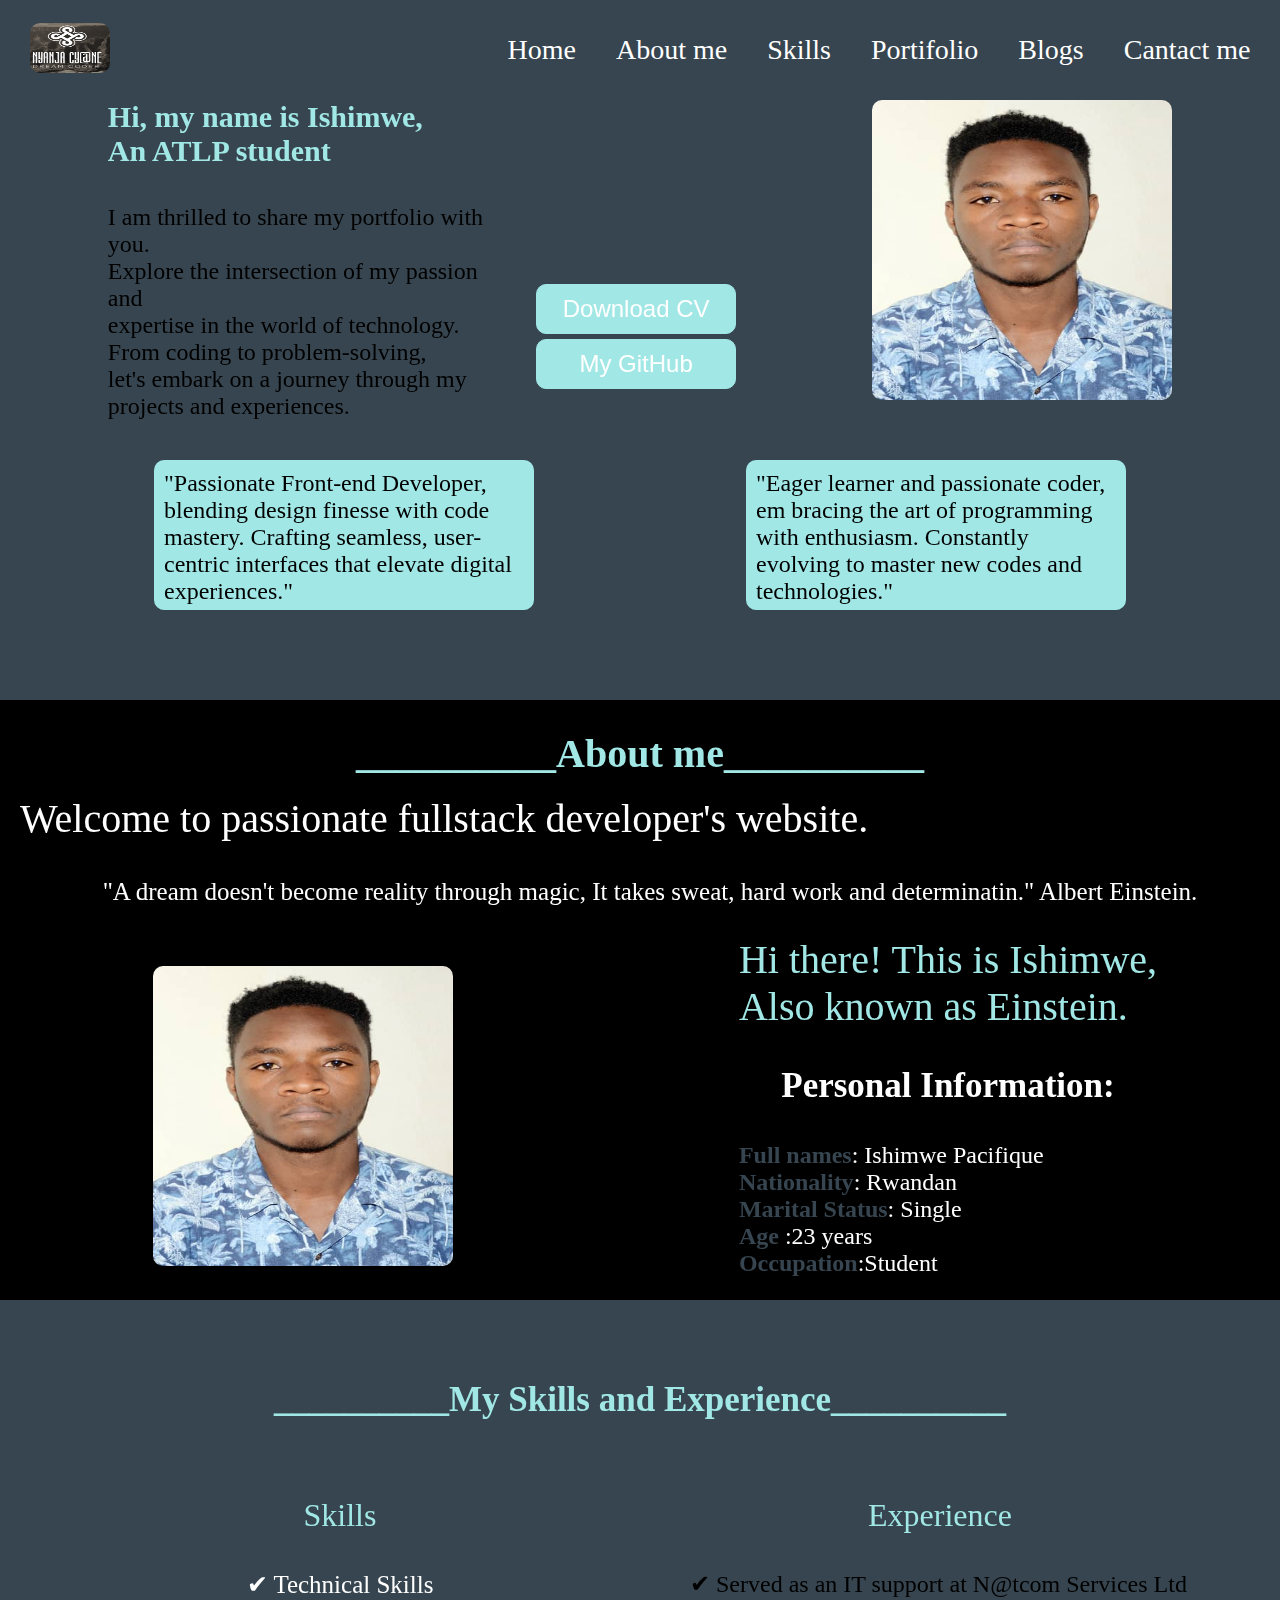
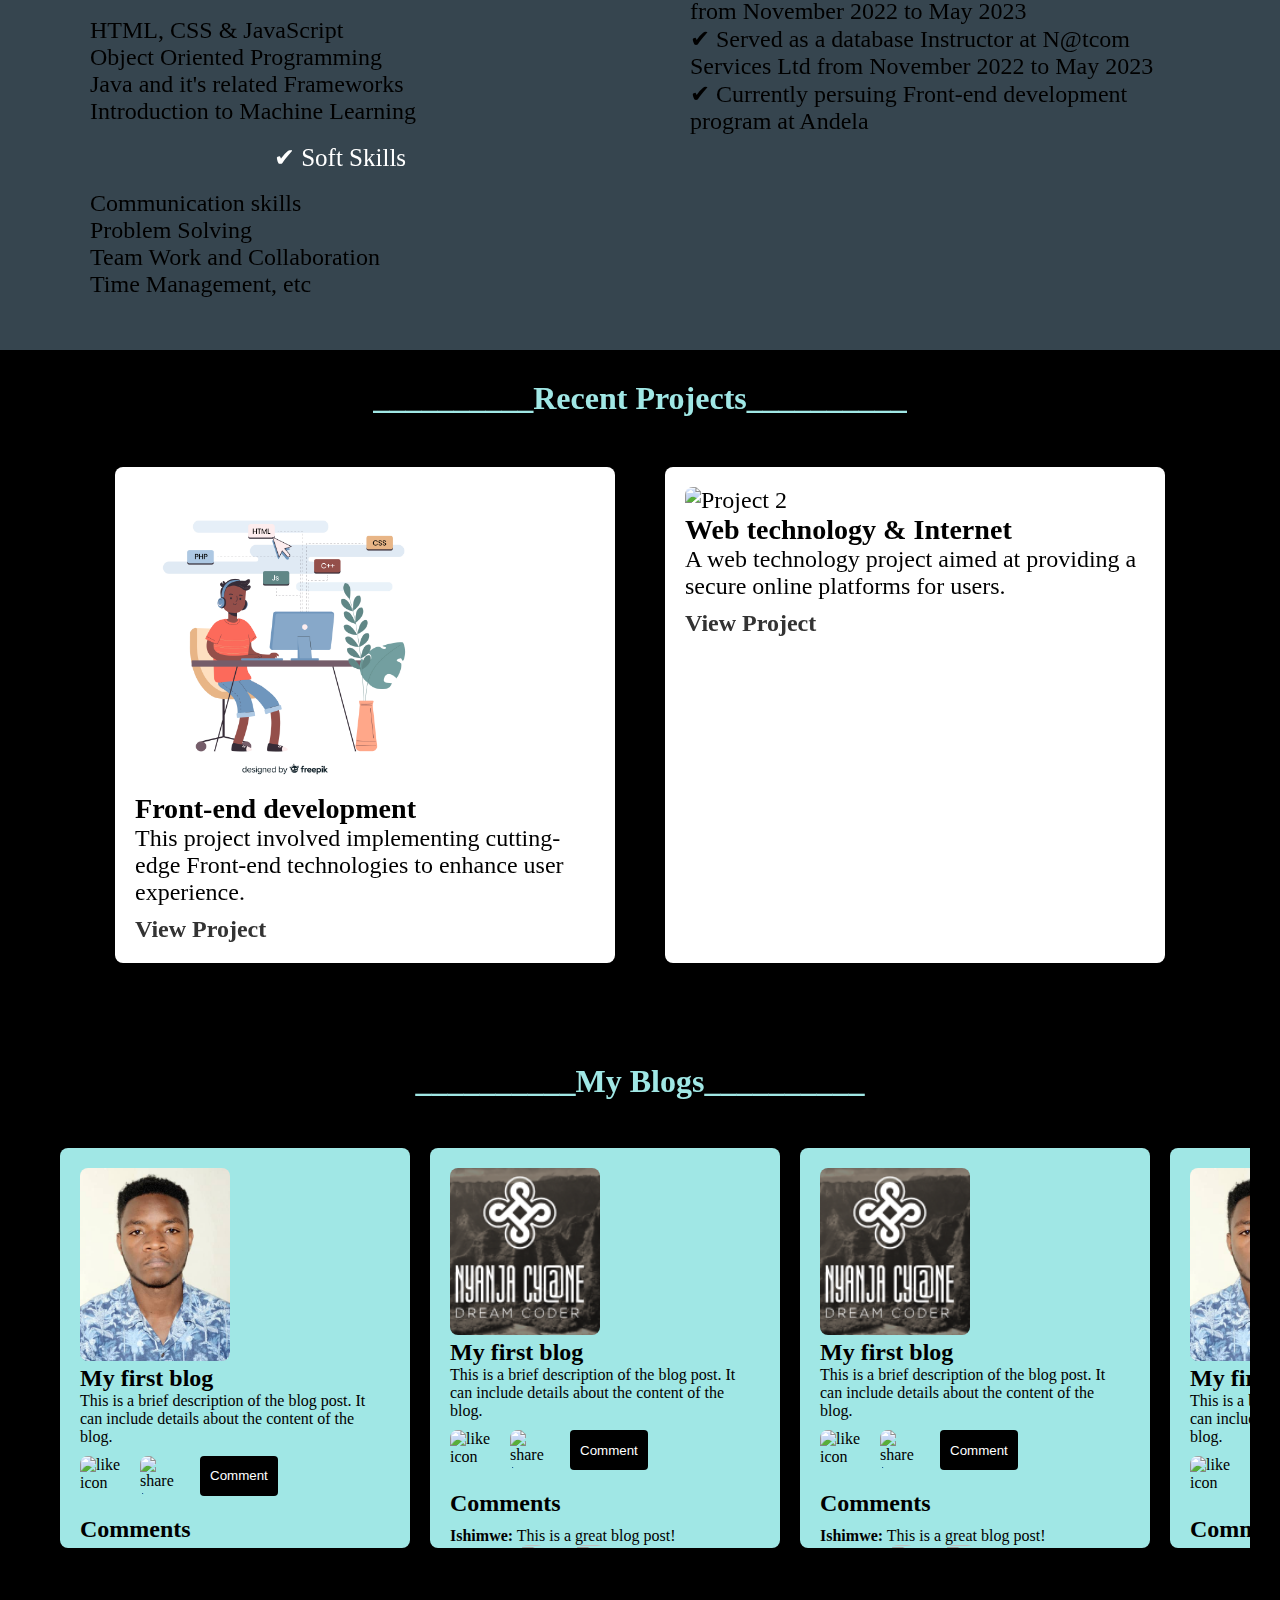
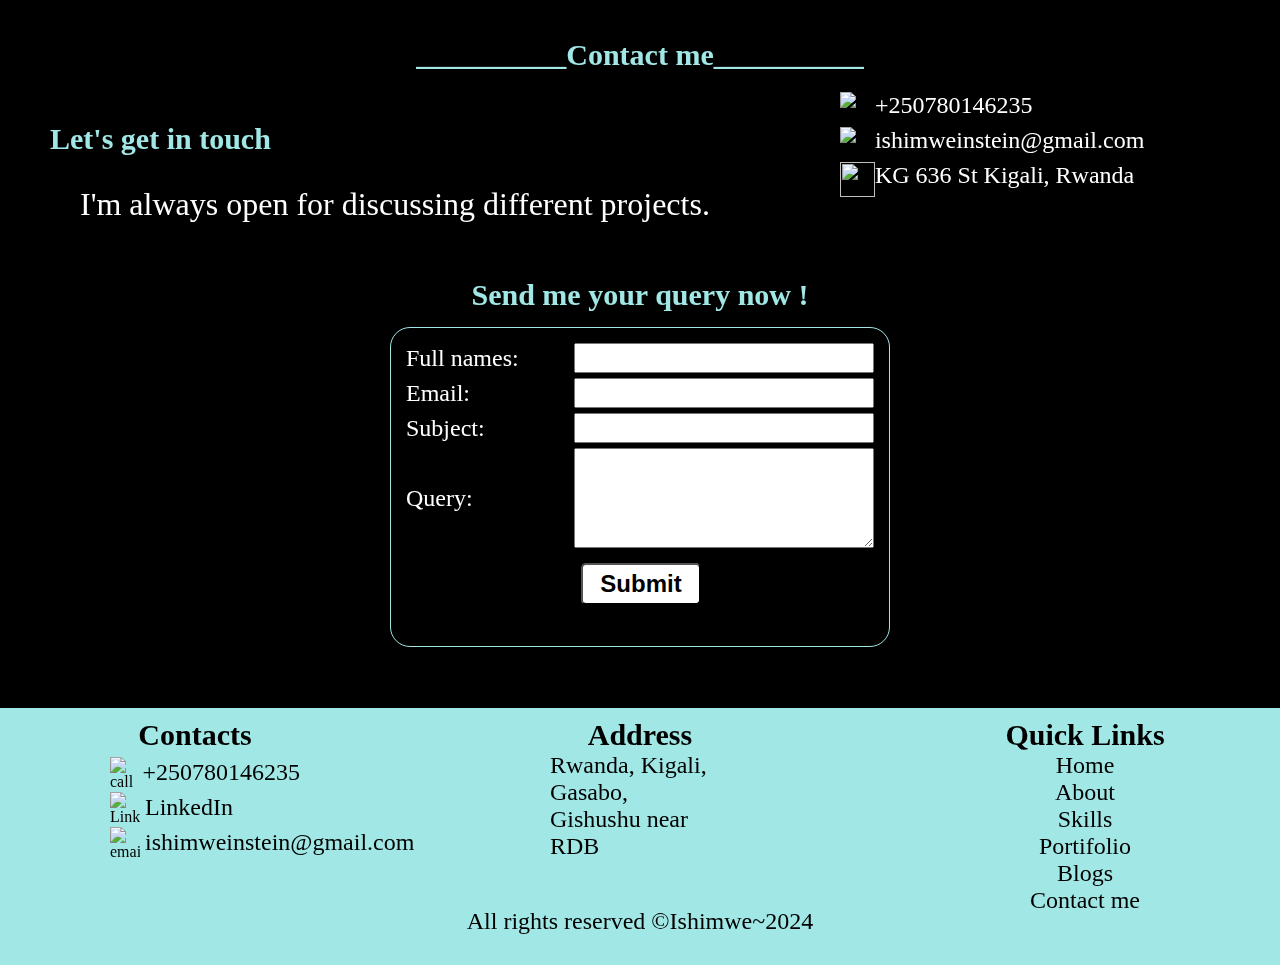
==== UI/index.html @ 471a8867 "changed references to some icons" ====
<!DOCTYPE html>
<html lang="en">
<head>
    <meta charset="UTF-8">
    <meta name="viewport" content="width=device-width, initial-scale=1.0">
    <title>Nyanja's Portifolio</title>
    <link rel="stylesheet" href="CSS/home.css">
    <link rel="stylesheet" href="CSS/about.css">
    <link rel="stylesheet" href="CSS/skills.css">
    <link rel="stylesheet" href="CSS/footer.css">
    <link rel="stylesheet" href="CSS/contact-me.css">
    <link rel="stylesheet" href="CSS/blogs.css">
    <link rel="stylesheet" href="CSS/portifolio.css">
</head>
<body>
    <header>
        <nav>
            <div id="nav-bar">
                <div id="logo"><img src="pictures/logo.PNG" alt="Logo"></div>
                <ul id="menu-list">
                    <li><a href="#home">Home</a></li>
                    <li><a href="#about">About me</a></li>
                    <li><a href="#skills">Skills</a></li>
                    <li><a href="#portifolio">Portifolio</a></li>
                    <li><a href="#blogs">Blogs</a></li>
                    <li><a href="#contact-me">Cantact me</a></li>
                </ul>
            </div>
        </nav>
    </header>
    <main>
        <div id="home">
            <div id="home-part1">
                <div id="intro">
                    <p id="my-intro">
                        <h1>Hi, my name is Ishimwe,</h1>
                        <h1>An ATLP student</h1>
                    </p>
                    <br><br>
                   <div id="text-cv">
                    <p class="my-text">
                        I am thrilled to share my portfolio with you. <br>
     Explore the intersection of my passion and   <br>  
    expertise in the world of technology.<br>
     From coding to problem-solving, <br>
    let's embark on a journey through my<br>
     projects and experiences. 
                    </p>
                    <div id="home-btns">
                        <button>Download CV</button>
                        <button><a href="https://github.com/Ishimwe7" target="_blank">My GitHub</a></button>
                    </div>
                   </div>
                </div>
                <div id="profile-picture">
                    <img src="pictures/My profile.jpg" alt="my profile picture">
                </div>
            </div>
            <div id="home-part2">
                <div class="home2-text">
                    <p>
                        "Passionate Front-end Developer, blending 
design finesse with code mastery. Crafting 
seamless, user-centric interfaces that elevate digital experiences."
                    </p>
                </div>
                <div class="home2-text">
                    <p>
                        "Eager learner and passionate coder, em
bracing the art of programming with 
enthusiasm. Constantly evolving to
 master new codes and technologies."
                    </p>
                </div>
            </div>
        </div>


        <div id="about">
            <div id="about-me">
                <h1>__________About me__________</h1><br>
                <h2>Welcome to passionate fullstack developer's website.</h2><br><br>
                <p>"A dream doesn't become reality through magic,
                    It takes sweat, hard work and determinatin." Albert Einstein.
                </p>
            </div>
            <div id="about-img">
                <img src="pictures/My profile.jpg" alt="my picture">
                <div id="desc">
                   <p id="name">Hi there! This is Ishimwe,<br>
                    Also known as Einstein.</p> <br><br>
                    <h1>Personal Information:</h1><br><br>
                    <h2><span>Full names</span>: Ishimwe Pacifique</h2>
                    <h2><span>Nationality</span>: Rwandan</h2>
                    <h2><span>Marital Status</span>: Single</h2>
                    <h2><span>Age</span> :23 years</h2>
                    <h2><span>Occupation</span>:Student</h2>
                    <h2></h2>
                 </div>
            </div>
        </div>

        <div id="skills-exp">
            <div id="skills">
                <h1>__________My Skills and Experience__________</h1><br>
            </div>
            <div id="skills-experience">
                <div class="sect">
                    <p class="category"> Skills</p> <br><br>
                    <h1>&#10004 Technical Skills</h1><br>
                    <h2 class="special-skill"> HTML, CSS & JavaScript</h2>
                    <h2>Object Oriented Programming</h2>
                    <h2 class="special-skill">Java and it's related Frameworks</h2>
                    <h2>Introduction to Machine Learning</h2><br>
                    <h1>&#10004 Soft Skills</h1><br>
                    <h2>Communication skills</h2>
                    <h2>Problem Solving</h2>
                    <h2>Team Work and Collaboration</h2>
                    <h2>Time Management, etc</h2>
                </div>
                <div class="sect">
                   <p class="category"> Experience</p> <br><br>
                    <h2>&#10004 Served as an IT support at N@tcom Services Ltd from November 2022 to May 2023</h2>
                    <h2>&#10004 Served as a database Instructor at N@tcom Services Ltd from November 2022 to May 2023</h2>
                    <h2>&#10004 Currently persuing Front-end development program at Andela</h2>
                 </div> 
            </div>
        </div>


        <div id="portifolio">
            <h2>__________Recent Projects__________</h2>
          <div id="projects">
            <div class="project">
                <img src="pictures/2887244.jpg" alt="Project 1">
                <h3>Front-end development</h3>
                <p>This project involved implementing cutting-edge Front-end technologies to enhance user experience.</p>
                <a href="#" class="project-link">View Project</a>
            </div>
    
            <div class="project">
                <img src="pictures/website-hosting-concept-with-bright-light.jpg" alt="Project 2">
                <h3>Web technology & Internet</h3>
                <p>A web technology project aimed at providing a secure online platforms for users.</p>
                <a href="#" class="project-link">View Project</a>
            </div>
          </div>
    
        </div>


       <div id="blogs">
        <div id="blogs-header"">
            <h1>__________My Blogs__________</h1><br>
        </div>
        <div class="blog-section">
            <article class="blog-post">
                <img src="pictures/My profile.jpg" alt="Blog Image">
                <h2>My first blog</h2>
                <p>This is a brief description of the blog post. It can include details about the content of the blog.</p>
                
                <div class="actions">
                    <img class="like-btn" src="icons/heart-svgrepo-com.svg" alt="like icon">
                    <img class="share-btn" src="icons/curved-arrow-right-icon.svg" alt="share icon">
                    <button class="comment-btn">Comment</button>
                </div>
                <div class="comments-section">
                    <h3>Comments</h3>
                    <div class="comment">
                        <p><strong>Ishimwe:</strong> This is a great blog post!</p>
                       <div class="comment-actions">
                        <img class="like-btn" src="icons/heart-svgrepo-com.svg"> 
                       <img class="reply-btn" src="icons/curved-arrow-left-icon.svg">
                       </div>
                    </div>
                    <div class="comment">
                        <p><strong>Einstein:</strong> Wow this is an awesome blog!</p>
                       <div class="comment-actions">
                        <img class="like-btn" src="icons/heart-svgrepo-com.svg"> 
                       <img class="reply-btn" src="icons/curved-arrow-left-icon.svg">
                       </div>
                    </div>
                    
                </div>
            </article>
            <article class="blog-post">
                <img src="pictures/logo.PNG" alt="Blog Image">
                <h2>My first blog</h2>
                <p>This is a brief description of the blog post. It can include details about the content of the blog.</p>
                
                <div class="actions">
                    <img class="like-btn" src="icons/heart-svgrepo-com.svg" alt="like icon">
                    <img class="share-btn" src="icons/curved-arrow-right-icon.svg" alt="share icon">
                    <button class="comment-btn">Comment</button>
                </div>
                <div class="comments-section">
                    <h3>Comments</h3>
                    <div class="comment">
                        <p><strong>Ishimwe:</strong> This is a great blog post!</p>
                       <div class="comment-actions">
                        <img class="like-btn" src="icons/heart-svgrepo-com.svg"> 
                       <img class="reply-btn" src="icons/curved-arrow-left-icon.svg">
                       </div>
                    </div>
                    <div class="comment">
                        <p><strong>Einstein:</strong> Wow this is an awesome blog!</p>
                       <div class="comment-actions">
                        <img class="like-btn" src="icons/heart-svgrepo-com.svg"> 
                       <img class="reply-btn" src="icons/curved-arrow-left-icon.svg">
                       </div>
                    </div>
                    
                </div>
            </article>
            <article class="blog-post">
                <img src="pictures/logo.PNG" alt="Blog Image">
                <h2>My first blog</h2>
                <p>This is a brief description of the blog post. It can include details about the content of the blog.</p>
                
                <div class="actions">
                    <img class="like-btn" src="icons/heart-svgrepo-com.svg" alt="like icon">
                    <img class="share-btn" src="icons/curved-arrow-right-icon.svg" alt="share icon">
                    <button class="comment-btn">Comment</button>
                </div>
                <div class="comments-section">
                    <h3>Comments</h3>
                    <div class="comment">
                        <p><strong>Ishimwe:</strong> This is a great blog post!</p>
                       <div class="comment-actions">
                        <img class="like-btn" src="icons/heart-svgrepo-com.svg"> 
                       <img class="reply-btn" src="icons/curved-arrow-left-icon.svg">
                       </div>
                    </div>
                    <div class="comment">
                        <p><strong>Einstein:</strong> Wow this is an awesome blog!</p>
                       <div class="comment-actions">
                        <img class="like-btn" src="icons/heart-svgrepo-com.svg"> 
                       <img class="reply-btn" src="icons/curved-arrow-left-icon.svg">
                       </div>
                    </div>
                    
                </div>
            </article>
            <article class="blog-post">
                <img src="pictures/My profile.jpg" alt="Blog Image">
                <h2>My first blog</h2>
                <p>This is a brief description of the blog post. It can include details about the content of the blog.</p>
                
                <div class="actions">
                    <img class="like-btn" src="icons/heart-svgrepo-com.svg" alt="like icon">
                    <img class="share-btn" src="icons/curved-arrow-right-icon.svg" alt="share icon">
                    <button class="comment-btn">Comment</button>
                </div>
                <div class="comments-section">
                    <h3>Comments</h3>
                    <div class="comment">
                        <p><strong>Ishimwe:</strong> This is a great blog post!</p>
                       <div class="comment-actions">
                        <img class="like-btn" src="icons/heart-svgrepo-com.svg"> 
                       <img class="reply-btn" src="icons/curved-arrow-left-icon.svg">
                       </div>
                    </div>
                    <div class="comment">
                        <p><strong>Einstein:</strong> Wow this is an awesome blog!</p>
                       <div class="comment-actions">
                        <img class="like-btn" src="icons/heart-svgrepo-com.svg"> 
                       <img class="reply-btn" src="icons/curved-arrow-left-icon.svg">
                       </div>
                    </div>
                    
                </div>
            </article>
            
            
        </div>

       </div>


        <div id="contact-me">
            <div id="contact-header">
                <h1>__________Contact me__________</h1>
            </div>
           <div id="in-touch">
            <div id="contact-intro">
                <h1>Let's get in touch</h1>
                <p>I'm always open for discussing different projects.</p>
            </div>
            <div id="my-contacts">
                <div class="my-contact">
                    <img src="icons/pngwing.com.png" alt="call icon">
                    <span> +250780146235</span>
                </div>
                <div class="my-contact">
                    <img src="icons/4202011_email_gmail_mail_logo_social_icon.svg" alt="email icon">
                    <span> ishimweinstein@gmail.com</span>
                </div>
                <div class="my-contact">
                    <img src="icons/location-2955.svg" alt="">
                   <span> KG 636 St Kigali, Rwanda</span>
                </div>
            </div>
           </div>

           <div id="query-form">
            <h1>Send me your query now !</h1>
            <form action="#">
                <div class="field">
                    <label for="names">Full names: </label>
                    <input type="text" name="names" id="names">
                </div>
                <div class="field">
                    <label for="email">Email:</label>
                    <input type="text" name="email" id="email">
                </div>
                <div class="field">
                    <label for="subject">Subject:</label>
                    <input type="text" name="subject" id="subject">
                </div>
                <div class="field">
                  <label for="query">Query: </label>
                  <textarea name="query" id="query" cols="30" rows="10"></textarea>
               </div>
               <button type="submit" name="send-query" id="send-query">Submit</button>
            </form>
           </div>

        </div>

    </main>

    <footer>
        <div id="footer">
            <div class="part" id="contacts">
                <h1>Contacts</h1>
                <div id="actual-contacts">
                    <div class="contact">
                        <img src="icons/3669395_call_ic_icon.svg" alt="call icon">
                        <span> +250780146235</span>
                    </div>
                    <div class="contact">
                        <img src="icons/3225190_app_linkedin_logo_media_popular_icon.svg" alt="LinkedIn icon">
                        <span><a target="_blank" href="https://www.linkedin.com/in/ishimwe-pacifique-689a05235/"> LinkedIn</a></span>
                    </div>
                    <div class="contact">
                        <img src="icons/4202011_email_gmail_mail_logo_social_icon.svg" alt="email icon">
                        <span> ishimweinstein@gmail.com</span>
                    </div>
                </div>
            </div>
            <div class="part" id="address">
                <h1>Address</h1>
                <p>
                    Rwanda, Kigali, Gasabo,<br>
                    Gishushu near RDB
                </p>

            </div>
            <div class="part" id="quick-links">
                <h1>Quick Links</h1>
                <ul>
                    <li><a href="#home">Home</a></li>
                    <li><a href="#about">About</a></li>
                    <li><a href="#skills">Skills</a></li>
                    <li><a href="#portifolio">Portifolio</a></li>
                    <li><a href="#blogs">Blogs</a></li>
                    <li><a href="#contact">Contact me</a></li>
                </ul>
            </div>
        </div>
        <p id="copyrights">All rights reserved &copy;Ishimwe~2024</p>
    </footer>
</body>
</html>
---- UI/CSS/home.css ----
*{
    margin: 0;
    padding: 0;
    box-sizing: border-box;
}

body{
    background-color: #36454F;
}

#nav-bar{
    display: flex;
    align-items: center;
    justify-content: center;
    gap: 30%;
    width: 100%;
    height: 100px;
    margin: 0;
    padding-left: 20px;
    background-color: #36454F;
    position: fixed;
    z-index: 222;
    top: 0;
}

#logo h1{
    font-size: xx-large;
    color: #A0E7E5;
    font-style: italic;
}

#logo img{
    width: 80px;
    height: 50px;
    border-radius: 10px;
}

#nav-bar ul{
    display: flex;
    list-style-type: none;
    float: right;
}
#nav-bar ul li a{
    font-size: 28px;
    color: white;
    margin: 10px;
    padding: 10px;
    text-decoration: none;
}
#nav-bar ul li a:hover{
    text-decoration: underline;
    opacity: 0.7;
}

#nav-bar ul li a:active{
    color: #A0E7E5;
}


#home-part1{
    display: flex;
    justify-content: center;
    margin: 30px;
    gap: 5%;
    margin-top: 100px;
}

 #my-intro h1{
    font-size: 70px;
    color: #A0E7E5;
}

#text-cv{
    display: flex;
    gap: 5%;
}
#text-cv #home-btns{
    margin-top: 75px;
    margin-right: 40px;
}

#text-cv #home-btns button{
    width: 200px;
    height: 50px;
    font-size: x-large;
    padding: 0;
    background-color: #A0E7E5;
    color: white;
    border: 1px solid #A0E7E5;
    border-radius: 10px;
    margin: 5px;
    display: block;
}
#text-cv #home-btns button:hover{
    cursor: pointer;
    color: #36454F;
    background-color: white;
}
#text-cv #home-btns button a:hover{
    cursor: pointer;
    color: #36454F;
    background-color: white;
}

#text-cv #home-btns a{
    color: white;
    text-decoration: none;
}

 h1{
    font-size: 30px;
    color: #A0E7E5;
}

.my-text{
    font-size: x-large;
}

#profile-picture img{
    width: 300px;
    height: 300px;
    border-radius: 10px;
    margin-left: 30px;
}


#home-part2{
    display: flex;
    justify-content: center;
    gap: 15%;
}
#home-part2 .home2-text p{
    width: 380px;
    height: 150px;
    margin: 10px;
    padding: 10px;
    background-color: #A0E7E5;
    font-size: x-large;
    border-radius: 10px;
}



/* Media queries for responsiveness */
@media only screen and (max-width: 1200px) {
    #nav-bar {
        gap: 20%;
    }
}

@media only screen and (max-width: 992px) {
    #nav-bar {
        gap: 10%;
    }

    #home-part1 {
        flex-direction: column;
        align-items: center;
        text-align: center;
        gap: 20px;
    }

    #text-cv #home-btns {
        margin-top: 20px;
        margin-right: 0;
        text-align: center;
    }

    #text-cv #home-btns button {
        margin-right: 0;
    }

    #profile-picture img {
        margin-left: 0;
    }
}

@media only screen and (max-width: 768px) {
    #home-part1 {
        margin-top: 50px;
    }

    #text-cv {
        flex-direction: column;
        gap: 20px;
    }

    #text-cv #home-btns {
        margin-top: 20px;
    }

    #profile-picture img {
        width: 100%;
        max-width: 300px;
        margin-left: 0;
    }
}

@media only screen and (max-width: 480px) {
    #nav-bar {
        gap: 5%;
    }

    #home-part1 {
        margin: 20px;
        gap: 10px;
    }

    #text-cv #home-btns button {
        width: 100%;
    }

    #home-part2 {
        flex-direction: column;
        align-items: center;
        gap: 20px;
    }

    #home-part2 .home2-text p {
        width: 100%;
    }
}
---- UI/CSS/about.css ----
#about{
    margin-top: 80px;
    background-color: black;
    padding-top: 30px;
    height: 600px;
    width: 100%;
}


#about img{
    width: 300px;
    height: 300px;
    border-radius: 10px;
    margin: 30px 30px;
}

#about-img{
    display: flex;
    justify-content: center;
    gap: 20%;
    margin-top: 30px;
}

#name {
    font-size: 40px;
    color: #A0E7E5;
}

#desc h1{
    color: white;
    font-size: 35px;
    font-weight: bolder;
    text-align: center;
}

#desc h2{
    color: white;
    font-weight: lighter;
}
#desc span{
    color: #36454F;
    font-weight: bold;
}
#content{
    margin: auto;
    width: 500px;
    height: 200px;
    background-color: #A0E7E5;
    border-radius: 10px;
    font-size: x-large;
}

#about-me h1{
    text-align: center;
    font-weight: bolder;
    font-size: 40px;
}
#about-me h2{
    text-align: left;
    font-weight:300;
    font-size: 40px;
    color: white;
    margin-left: 20px;
}
#about-me p{
    text-align: center;
    font-weight:lighter;
    font-size: 25px;
    color: white;
    margin-left: 20px;
}

@media only screen and (max-width: 768px) {
    #about-img {
        gap: 5px;
    }

    #about img {
        width: 200px;
        height: 200px;
        margin: 10px 10px;
    }

    #desc h1 {
        font-size: 30px;
    }

    #about-me h1 {
        font-size: 30px;
    }

    #about-me h2 {
        font-size: 30px;
        margin-left: 10px;
    }

    #about-me p {
        font-size: 20px;
        margin-left: 10px;
    }
}
---- UI/CSS/skills.css ----
#skills-exp{
    margin-top: 50px;
    background-color: #36454F;
    padding-top: 30px;
    height: 600px;
    width: 100%;
}
#skills-experience{
    display: flex;
    justify-content: center;
    gap: 100px;
    margin-top: 30px;
}

#skills {
    font-size: 40px;
    color: #A0E7E5;
}

#skills h1{
    font-size: 35px;
    text-align: center;
}

.sect{
    width: 500px;
    text-align: center;
    
}

.sect h1{
    color: white;
    font-size: 25px;
    font-weight: 300;
}

.sect h2{
    color: black;
    font-weight:500;
    text-align: left;
}
.sect p{
    font-size: 32px;
    color: #A0E7E5;
    text-align: center;
}
span{
    color: black;
}
#content{
    margin: auto;
    width: 500px;
    height: 200px;
    background-color: #A0E7E5;
    border-radius: 10px;
    font-size: x-large;
}

.category h1{
    text-align: center;
    font-weight: bold;
    font-size: 30px;
}
.category h2{
    text-align: left;
    font-weight:300;
    font-size: 40px;
    color: white;
    margin-left: 20px;
}
/* #category p{
    text-align: center;
    font-weight:lighter;
    font-size: 22px;
    color: white;
    margin-left: 200px;
} */
.sect .special-skill{
    color: black;
}

/* Media queries for responsiveness */
@media only screen and (max-width: 1200px) {
    #skills-experience {
        gap: 30px;
    }

    .sect {
        width: 100%;
    }
}

@media only screen and (max-width: 768px) {
    #skills-experience {
        flex-direction: column;
        align-items: center;
    }

    .sect {
        width: 100%;
        margin: 20px 0;
    }
}
---- UI/CSS/footer.css ----
footer{
    background-color: #A0E7E5;
}

footer #copyrights{
    font-size: large;
    text-align: center;
   padding-bottom: 30px;
   font-size: x-large;
}

#footer{
    background-color: #A0E7E5;
    width: 100%;
    height: 200px;
    display: flex;
    justify-content: space-evenly;
    gap: 150px;
}
#footer h1{
    color: black;
    text-align: center;
}

#footer .part{
    width: 200px;
    padding: 10px;
}

#contacts{
    color: black;
}
#address{
    width: 200px;
}
#address {
    font-size: x-large;
}
#quick-links ul{
    list-style-type: none;
    font-size: x-large;
    text-align: center;
}
#quick-links a{
    text-decoration: none;
    color: black;
    font-weight: lighter;
}
#quick-links a:hover{
    color: white;
}
.contact{
    display: flex;
    align-items: center;
    gap: 5px;
    margin: 5px;
    padding: 0;
}
.contact span{
    font-size: x-large;
}

.contact img{
    width: 30px;
    height: 30px;
    padding: 0;
    margin: 0;
}
a{
    color: black;
    text-decoration: none;
}

/* Media queries for responsiveness */
@media only screen and (max-width: 768px) {
    #footer {
        justify-content: center;
    }

    #footer .part {
        width: 100%;
        text-align: center;
    }
}
---- UI/CSS/contact-me.css ----
#contact-me{
    background-color: black;
    width: 100%;
    height: 700px;
    padding: 30px;
}

#contact-header h1{
    text-align: center;
}

#contact-intro h1{
    margin-top: 30px;
}
#contact-intro p{
    color: white;
    font-size: xx-large;
    padding: 30px;
}

#in-touch{
    display: flex;
    margin: 10px;
    padding: 10px;
    gap: 100px;
}

#my-contacts span{
    color: white;
}

.my-contact{
    display: flex;
}
.my-contact span{
    font-size: x-large;
}

.my-contact img{
    width: 35px;
    height: 35px;
    padding: 0;
    margin: 0;
}
#query-form h1{
    text-align: center;
    margin: 15px;
}

form{
    color: white;
    width: 500px;
    border: 1px solid #A0E7E5;
    height: 320px;
    border-radius: 20px;
    padding: 10px;
    margin: auto;
    justify-content: center;
    position: relative;
}
form label{
    font-size: x-large;
}
form input{
    font-size: larger;
    color: black;
    font-weight: 400;
    width: 300px;
    height: 30px;
    padding: 10px;
}
form textarea{
    font-size: larger;
    color: black;
    font-weight: 400;
    width: 300px;
    height: 100px;
    padding: 10px;
}
.field{
    display:flex;
    align-items: center;
    justify-content: space-between;
    margin: 5px;
}

form button{
    font-size: x-large;
    background-color: white;
    color: black;
    font-weight: 700;
    width: 120px;
    padding: 5px;
    border-radius: 5px;
    margin: 10px 10px 0px 180px;
}

form button:hover{
    cursor: pointer;
    opacity: 0.7;
}

/* Media queries for responsiveness */
@media only screen and (max-width: 768px) {
    #in-touch {
        flex-direction: column;
        align-items: center;
        gap: 20px;
    }

    form {
        width: 90%;
    }
}
---- UI/CSS/blogs.css ----
#blogs{
    background-color: black;
    padding:  30px;
}

#blogs-header h1{
    text-align: center;
    margin-top: 20px;
    padding-top: 10px;
    font-size: xx-large;
}

.blog-section {
    display: flex;
    overflow-x: auto;
    justify-content: flex-start;
    padding: 20px;
    flex-wrap: nowrap;
    background-color: #000;
    max-width: 100%;
    overflow-x: scroll;
}

.blog-post {
    flex: 1;
    background-color: #A0E7E5;
    /* max-width: calc(25% - 20px); */
    max-width: 350px;
    min-width: 350px;
    max-height: 400px;
    padding: 20px;
    margin: 10px;
    border-radius: 8px;
    width: 350px;
    overflow: scroll;
}

.blog-post img {
    width: 150px;
    height: auto;
    border-radius: 8px;
}

.actions {
    margin-top: 10px;
    display: flex;
    gap: 20px;
}

 .blog-post .comment-btn{
    background-color: #000;
    color: #fff;
    padding: 8px 10px;
    margin-right: 10px;
    border: none;
    border-radius: 4px;
    cursor: pointer;
}

.like-btn, .share-btn, .comment-actions .reply-btn{
    background:none;
    width: 30px;
    height: 25px;
}

.comments-section {
    margin-top: 20px;
}
.comments-section h3{
    font-size: x-large;
}
.comment {
    border-bottom: 1px solid #ddd;
    padding: 10px 0;
    position: relative;
}

/* .comment-actions {
    position: absolute;
    right: 0;
} */

/* .reply-btn, .like-btn {
    color: #fff;
    padding: 6px 10px;
    margin-right: 5px;
    border: none;
    border-radius: 4px;
    cursor: pointer;
} */

.actions img{
    width: 40px;
    height: 40px;
}
.comment-actions{
    display: flex;
    gap: 30px;
    margin-left: 70px;
    align-items: center;
}

.comment-actions img{
    width: 25px;
    height: 25px;
}

@media only screen and (max-width: 768px) {
    .blog-section {
        flex-direction: column;
        align-items: center;
    }

    .blog-post {
        width: 80%; /* Adjust the width for better responsiveness */
        max-width: none;
        min-width: none;
        height: auto; /* Adjust the height for better responsiveness */
    }
}
---- UI/CSS/portifolio.css ----
#portifolio{
    background-color: black;
}

#portifolio h2{
    font-size: xx-large;
    color: #A0E7E5;
    font-weight: 600;
    padding: 30px;
    text-align: center;
}

#projects {
    padding: 20px;
    background-color: black;
    display: flex;
    gap: 50px;
    justify-content: center;
}

.project {
    background-color: #fff;
    padding: 20px;
    margin-bottom: 20px;
    width: 500px;
    border-radius: 8px;
    box-shadow: 0 4px 8px rgba(0, 0, 0, 0.1);
    font-size: x-large;
}

.project img {
    max-width: 300px;
    height: auto;
    border-radius: 8px;
}

.project-link {
    display: block;
    margin-top: 10px;
    color: #333;
    text-decoration: none;
    font-weight: bold;
}

.project-link:hover {
    text-decoration: underline;
}


/* Media queries for responsiveness */
@media only screen and (max-width: 1200px) {
    #projects {
        gap: 30px;
    }

    .project {
        width: 400px;
    }
}

@media only screen and (max-width: 992px) {
    #projects {
        gap: 20px;
    }

    .project {
        width: 100%;
    }
}

@media only screen and (max-width: 768px) {
    #projects {
        flex-direction: column;
        align-items: center;
    }
}
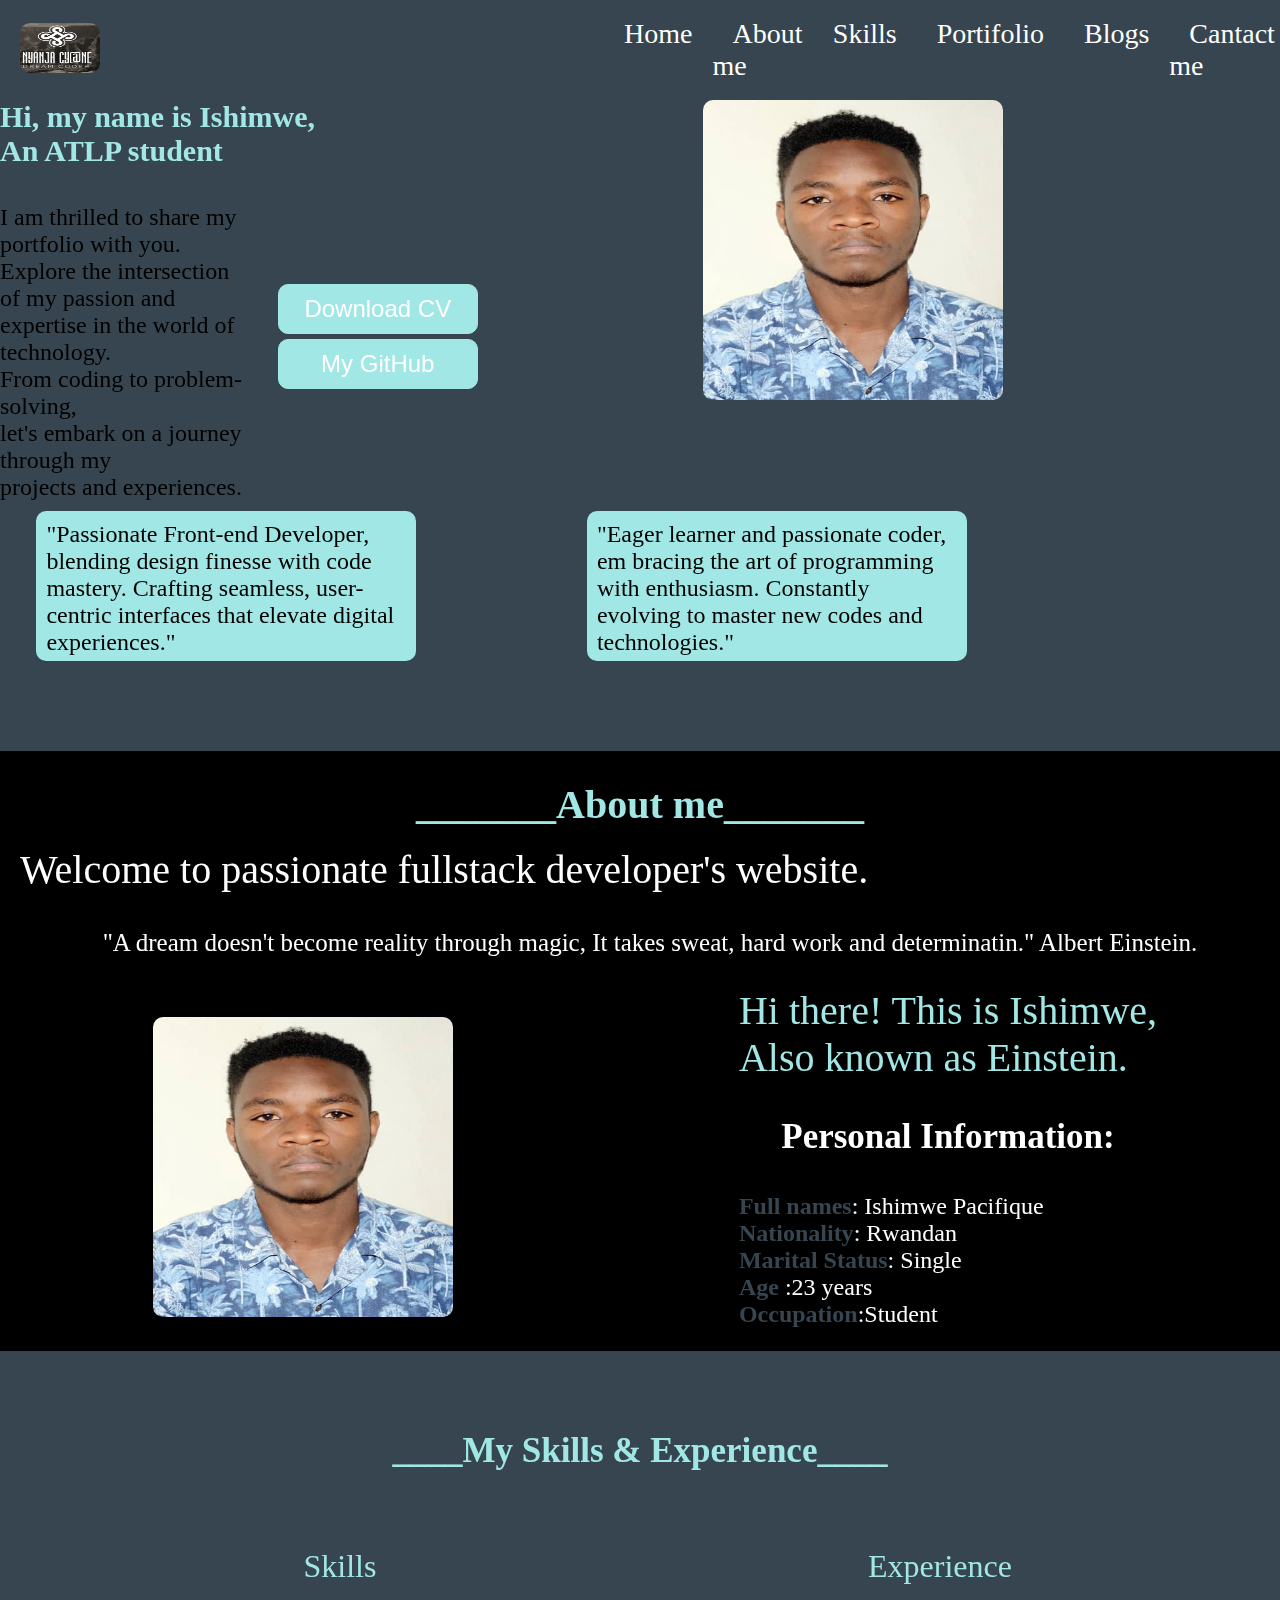
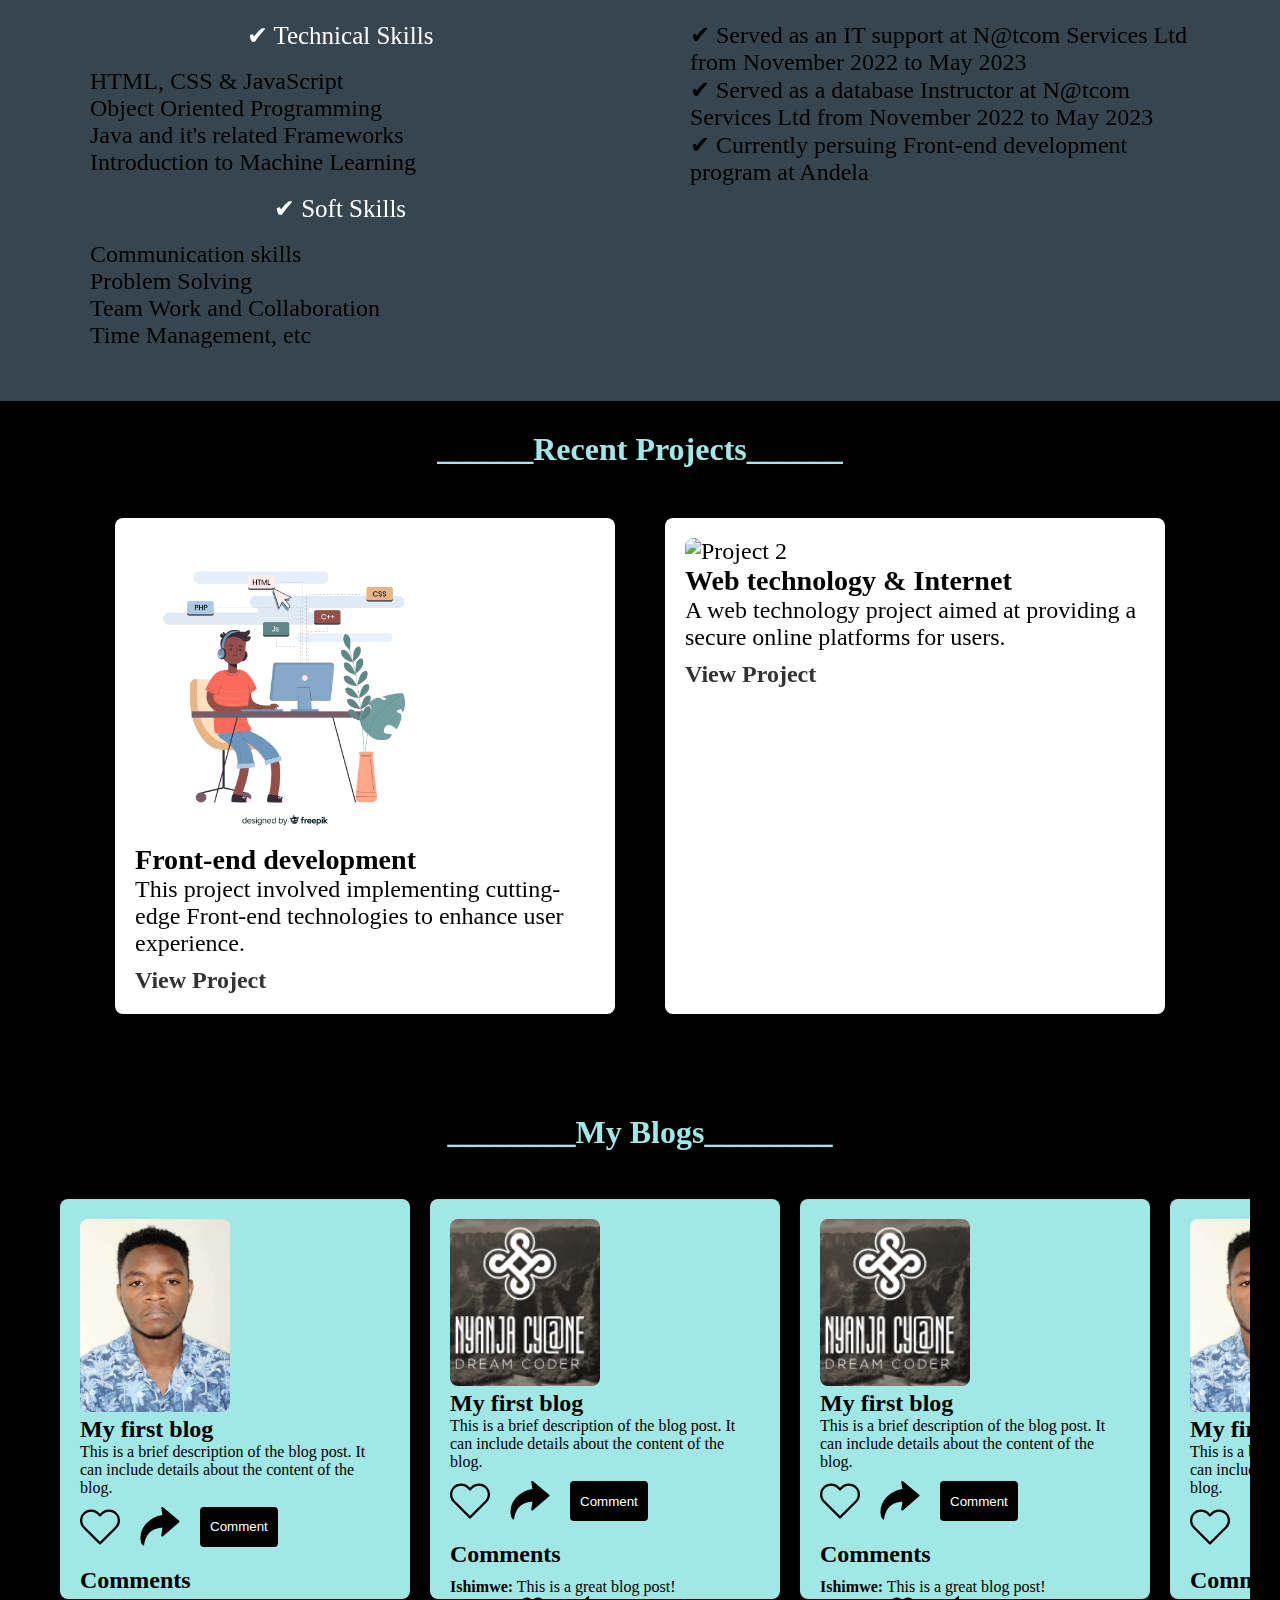
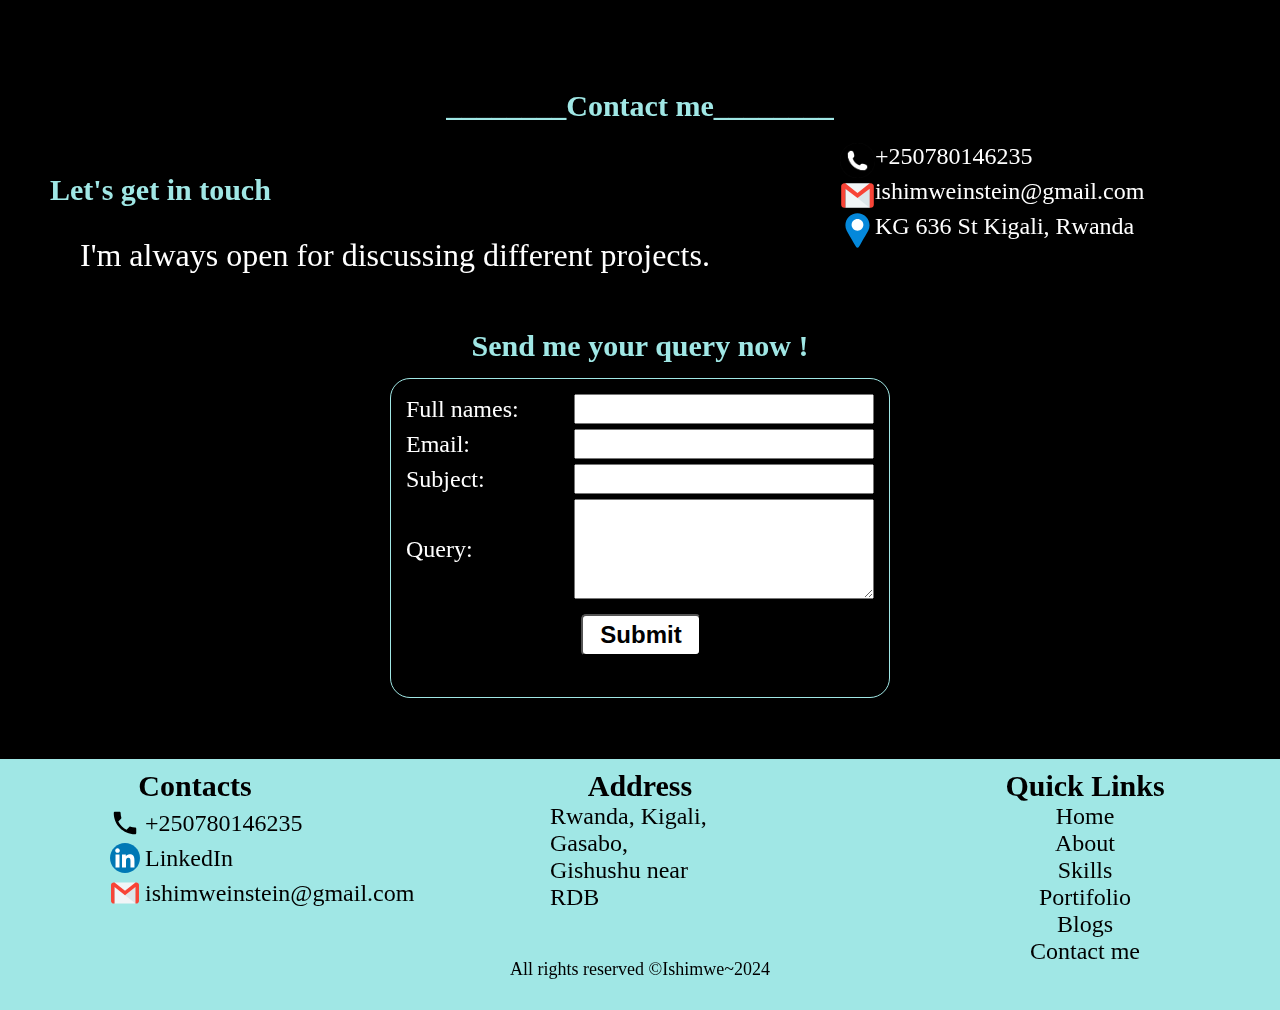
==== commit 808e6402: "added page responsiveness styles" ====
--- a/UI/index.html
+++ b/UI/index.html
@@ -11,6 +11,7 @@
     <link rel="stylesheet" href="CSS/contact-me.css">
     <link rel="stylesheet" href="CSS/blogs.css">
     <link rel="stylesheet" href="CSS/portifolio.css">
+    <script type="module" src="JavaScript/displayArticles.js"> </script> 
 </head>
 <body>
     <header>
@@ -25,6 +26,9 @@
                     <li><a href="#blogs">Blogs</a></li>
                     <li><a href="#contact-me">Cantact me</a></li>
                 </ul>
+            </div>
+            <div class="nav-toggler" onclick="toggleNav()">
+                <img src="icons/iconmonstr-line-four-horizontal-lined.svg" alt="Menu">
             </div>
         </nav>
     </header>
@@ -78,7 +82,7 @@
 
         <div id="about">
             <div id="about-me">
-                <h1>__________About me__________</h1><br>
+                <h1>_______About me_______</h1><br>
                 <h2>Welcome to passionate fullstack developer's website.</h2><br><br>
                 <p>"A dream doesn't become reality through magic,
                     It takes sweat, hard work and determinatin." Albert Einstein.
@@ -95,14 +99,13 @@
                     <h2><span>Marital Status</span>: Single</h2>
                     <h2><span>Age</span> :23 years</h2>
                     <h2><span>Occupation</span>:Student</h2>
-                    <h2></h2>
                  </div>
             </div>
         </div>
 
         <div id="skills-exp">
             <div id="skills">
-                <h1>__________My Skills and Experience__________</h1><br>
+                <h1>____My Skills & Experience____</h1><br>
             </div>
             <div id="skills-experience">
                 <div class="sect">
@@ -129,7 +132,7 @@
 
 
         <div id="portifolio">
-            <h2>__________Recent Projects__________</h2>
+            <h2>______Recent Projects______</h2>
           <div id="projects">
             <div class="project">
                 <img src="pictures/2887244.jpg" alt="Project 1">
@@ -151,9 +154,9 @@
 
        <div id="blogs">
         <div id="blogs-header"">
-            <h1>__________My Blogs__________</h1><br>
-        </div>
-        <div class="blog-section">
+            <h1>________My Blogs________</h1><br>
+        </div>
+        <div class="blog-section" id="blog-section">
             <article class="blog-post">
                 <img src="pictures/My profile.jpg" alt="Blog Image">
                 <h2>My first blog</h2>
@@ -214,8 +217,8 @@
             </article>
             <article class="blog-post">
                 <img src="pictures/logo.PNG" alt="Blog Image">
-                <h2>My first blog</h2>
-                <p>This is a brief description of the blog post. It can include details about the content of the blog.</p>
+                <h2 class="blog-title">My first blog</h2>
+                <p class="blog-content">This is a brief description of the blog post. It can include details about the content of the blog.</p>
                 
                 <div class="actions">
                     <img class="like-btn" src="icons/heart-svgrepo-com.svg" alt="like icon">
@@ -279,7 +282,7 @@
 
         <div id="contact-me">
             <div id="contact-header">
-                <h1>__________Contact me__________</h1>
+                <h1>________Contact me________</h1>
             </div>
            <div id="in-touch">
             <div id="contact-intro">
@@ -304,7 +307,7 @@
 
            <div id="query-form">
             <h1>Send me your query now !</h1>
-            <form action="#">
+            <form action="#" method="post">
                 <div class="field">
                     <label for="names">Full names: </label>
                     <input type="text" name="names" id="names">
@@ -370,5 +373,11 @@
         </div>
         <p id="copyrights">All rights reserved &copy;Ishimwe~2024</p>
     </footer>
+    <script>
+        function toggleNav() {
+          const navList = document.querySelector('#nav-bar ul');
+          navList.classList.toggle('show');
+        }
+    </script>
 </body>
 </html>--- a/UI/CSS/home.css
+++ b/UI/CSS/home.css
@@ -12,7 +12,7 @@
     display: flex;
     align-items: center;
     justify-content: center;
-    gap: 30%;
+    gap: 40%;
     width: 100%;
     height: 100px;
     margin: 0;
@@ -60,8 +60,7 @@
 #home-part1{
     display: flex;
     justify-content: center;
-    margin: 30px;
-    gap: 5%;
+    gap: 15%;
     margin-top: 100px;
 }
 
@@ -139,6 +138,14 @@
     border-radius: 10px;
 }
 
+.nav-toggler{
+    display: none;
+}
+
+#home{
+    max-width: fit-content;
+}
+
 
 
 /* Media queries for responsiveness */
@@ -146,11 +153,29 @@
     #nav-bar {
         gap: 20%;
     }
+    .nav-toggler{
+        display: none;
+    }
+}
+
+@media only screen and (max-width: 1024px){
+    .my-text{
+        font-size: xx-large;
+    }
+    #home-part2{
+        margin-left: 50px;
+        font-size: larger;
+    }
+    #nav-bar ul li a{
+        font-size: 26px;
+        margin: 8px;
+        padding: 8px;
+    }
 }
 
 @media only screen and (max-width: 992px) {
     #nav-bar {
-        gap: 10%;
+        gap: 6px;
     }
 
     #home-part1 {
@@ -160,6 +185,10 @@
         gap: 20px;
     }
 
+    #home-part2{
+        gap: 25px;
+    }
+
     #text-cv #home-btns {
         margin-top: 20px;
         margin-right: 0;
@@ -172,29 +201,14 @@
 
     #profile-picture img {
         margin-left: 0;
-    }
-}
-
-@media only screen and (max-width: 768px) {
-    #home-part1 {
-        margin-top: 50px;
-    }
-
-    #text-cv {
-        flex-direction: column;
-        gap: 20px;
-    }
-
-    #text-cv #home-btns {
-        margin-top: 20px;
-    }
-
-    #profile-picture img {
-        width: 100%;
-        max-width: 300px;
-        margin-left: 0;
-    }
-}
+        width: 300px;
+        height: 200px;
+    }
+    .nav-toggler{
+        display: none;
+    }
+}
+
 
 @media only screen and (max-width: 480px) {
     #nav-bar {
@@ -219,4 +233,213 @@
     #home-part2 .home2-text p {
         width: 100%;
     }
+}
+@media only screen and (max-width: 430px) {
+    #nav-bar {
+        display: none;
+    }
+
+    #home-part1 {
+        margin: 15px;
+        gap: 8px;
+    }
+
+    #text-cv #home-btns button {
+        width: 80%;
+    }
+
+    #home-part2 {
+        flex-direction: column;
+        align-items: center;
+        gap: 15px;
+    }
+
+    #home-part2 .home2-text p {
+        width: 100%;
+    }
+}
+
+
+@media only screen and (max-width: 412px) {
+
+    #home-part1 {
+        margin: 15px;
+        gap: 10px;
+    }
+#text-cv #home-btns{
+    margin-top: 75px;
+    margin-right: 40px;
+}
+#text-cv{
+    display: block;
+    margin: 10px;
+    justify-content: center;
+    margin: 0;
+}
+
+#text-cv #home-btns button{
+    width: 80%;
+    height: 50px;
+    font-size:x-large;
+}
+
+    #home-part2 {
+        display: block;
+        width: 90%;
+        margin-left:10px;
+    }
+    
+    #home-part2 p{
+        font-size: medium;
+    }
+
+    #home-part2 .home2-text p {
+        width: 100%;
+    }
+}
+
+@media only screen and (max-width: 430px) {
+
+    #home-part1 {
+        margin: 15px;
+        gap: 10px;
+    }
+#text-cv #home-btns{
+    margin-top: 75px;
+    margin-right: 40px;
+}
+#text-cv{
+    display: block;
+    margin: 10px;
+    justify-content: center;
+    margin: 0;
+}
+
+#text-cv #home-btns button{
+    width: 80%;
+    height: 50px;
+    font-size:x-large;
+}
+
+    #home-part2 {
+        display: block;
+        width: 90%;
+        margin-left:10px;
+    }
+    
+    #home-part2 p{
+        font-size: medium;
+    }
+
+    #home-part2 .home2-text p {
+        width: 100%;
+    }
+}
+
+
+@media only screen and (max-width: 540px) {
+
+    #home-part1 {
+        margin: 15px;
+        gap: 10px;
+    }
+#text-cv #home-btns{
+    margin-top: 75px;
+    margin-right: 40px;
+}
+#text-cv{
+    display: block;
+    margin: 10px;
+    justify-content: center;
+    margin: 0;
+}
+
+#text-cv #home-btns button{
+    width: 80%;
+    height: 50px;
+    font-size:x-large;
+}
+
+    #home-part2 {
+        display: block;
+        width: 90%;
+        margin-left:10px;
+    }
+    
+    #home-part2 p{
+        font-size: medium;
+    }
+
+    #home-part2 .home2-text p {
+        width: 100%;
+    }
+}
+
+@media only screen and (max-width: 768px) {
+    #nav-bar {
+        text-align: center;
+        gap: 3%;
+    }
+
+    #nav-bar li {
+        display: inline;
+        margin-right: 10px;
+    }
+    #nav-bar ul {
+        display: none;
+        flex-direction: column;
+        width: 100%;
+        position: absolute;
+        background-color: #36454F;
+        top: 60px;
+        left: 0;
+        z-index: 1;
+        font-size: large;
+    }
+
+    #nav-bar ul.show {
+        display: flex;
+    }
+
+    #nav-bar ul li {
+        width: 100%;
+        text-align: center;
+        margin: 0;
+        padding: 10px 0;
+    }
+
+     .nav-toggler {
+        display: block;
+        background-color: white;
+        width: 100px;
+        height: 50px;
+    }
+
+    #home-part1 {
+        margin-top: 50px;
+    }
+
+    #text-cv {
+        flex-direction: column;
+        gap: 20px;
+    }
+
+    #text-cv #home-btns {
+        margin-top: 20px;
+    }
+
+    #profile-picture img {
+        width: 100%;
+        max-width: 300px;
+        margin-left: 0;
+    }
+    #home-part2{
+        gap: 6%;
+    }
+    #home-part2 .home2-text p{
+        width: 340px;
+        height: 180px;
+        margin: 0px;
+        padding: 5px;
+    }
 }--- a/UI/CSS/about.css
+++ b/UI/CSS/about.css
@@ -70,7 +70,98 @@
     margin-left: 20px;
 }
 
+@media only screen and (max-width: 1024px){
+    #about{
+        height: 700px;
+    }
+    #nav-bar{
+        gap: 100px;
+    }
+    #profile-picture img{
+        height: 300px;
+    }
+
+}
+
+
+@media only screen and (max-width: 412px) {
+    #about{
+        height: fit-content;
+    }
+    #about-img{
+        display: block;
+        justify-content: center;
+        padding: 20px;
+    }
+    #about-me{
+        font-size: x-large;
+    }
+    #about img{
+        width: 250px;
+        height: 200px;
+    }
+    #desc p{
+        font-size: x-large;
+    }
+    #desc h1{
+        font-size: larger;
+    }
+}
+
+
+@media only screen and (max-width: 430px) {
+    #about{
+        height: fit-content;
+    }
+    #about-img{
+        display: block;
+        justify-content: center;
+        padding: 20px;
+    }
+    #about-me{
+        font-size: x-large;
+    }
+    #about img{
+        width: 250px;
+        height: 200px;
+    }
+    #desc p{
+        font-size: x-large;
+    }
+    #desc h1{
+        font-size: larger;
+    }
+}
+
+@media only screen and (max-width: 540px) {
+    #about{
+        height: fit-content;
+    }
+    #about-img{
+        display: flex;
+        justify-content: center;
+        padding: 20px;
+    }
+    #about-me{
+        font-size: x-large;
+    }
+    #about img{
+        width: 250px;
+        height: 200px;
+    }
+    #desc p{
+        font-size: xx-large;
+    }
+    #desc h1{
+        font-size: large;
+    }
+}
+
 @media only screen and (max-width: 768px) {
+   
+    #about{
+        height: fit-content;
+    }
     #about-img {
         gap: 5px;
     }
--- a/UI/CSS/skills.css
+++ b/UI/CSS/skills.css
@@ -85,10 +85,44 @@
         gap: 30px;
     }
 
+    #skills-exp{
+        padding: 30px;
+    }
+
     .sect {
         width: 100%;
     }
 }
+
+@media only screen and (max-width: 412px) {
+   #skills-exp{
+    height: fit-content;
+   }
+   #skills h1{
+    font-size: x-large;
+    text-align: center;
+}
+}
+
+@media only screen and (max-width: 430px) {
+    #skills-exp{
+     height: fit-content;
+    }
+    #skills h1{
+     font-size: x-large;
+     text-align: center;
+ }
+ }
+
+ @media only screen and (max-width: 540px) {
+    #skills-exp{
+     height: fit-content;
+    }
+    #skills h1{
+     font-size: x-large;
+     text-align: center;
+ }
+ }
 
 @media only screen and (max-width: 768px) {
     #skills-experience {
@@ -96,6 +130,10 @@
         align-items: center;
     }
 
+    #skills-exp{
+        height:fit-content;
+    }
+
     .sect {
         width: 100%;
         margin: 20px 0;
--- a/UI/CSS/footer.css
+++ b/UI/CSS/footer.css
@@ -3,10 +3,9 @@
 }
 
 footer #copyrights{
-    font-size: large;
-    text-align: center;
+   font-size: large;
+   text-align: center;
    padding-bottom: 30px;
-   font-size: x-large;
 }
 
 #footer{
@@ -75,10 +74,147 @@
 @media only screen and (max-width: 768px) {
     #footer {
         justify-content: center;
-    }
-
+        gap: 20px;
+    }
     #footer .part {
+        width: 33.33%;
+        text-align: center;
+    }
+}
+@media only screen and (max-width: 412px) {
+    #footer{
         width: 100%;
-        text-align: center;
+        height: fit-content;
+        gap: 20px;
+        justify-content: space-evenly;
+    }
+
+    .part h1{
+        font-size: medium;
+    }
+
+    #footer h1{
+        font-size: large;
+    }
+    #quick-links li a{
+        font-size: medium;
+    }
+    footer #copyrights{
+       padding-bottom: 15px;
+       font-size: large;
+    }
+    
+    #footer .part{
+        width:33.33%;
+        padding: 8px;
+        font-size: small;
+    }
+    
+    #quick-links ul{
+        font-size: large;
+    }
+    .contact span {
+        font-size:medium;
+    }
+    
+    .contact img{
+        width: 18px;
+        height: 18px;
+    }
+    .contact{
+        gap: 5px;
+        margin: 2px;
+    }
+}
+
+@media only screen and (max-width: 430px) {
+    #footer{
+        width: 100%;
+        height: fit-content;
+        gap: 20px;
+        justify-content: space-evenly;
+    }
+
+    .part h1{
+        font-size: medium;
+    }
+
+    #footer h1{
+        font-size: large;
+    }
+    #quick-links li a{
+        font-size: medium;
+    }
+    footer #copyrights{
+       padding-bottom: 10px;
+       font-size: large;
+    }
+    
+    #footer .part{
+        width:33.33%;
+        padding: 8px;
+        font-size: small;
+    }
+    
+    #quick-links ul{
+        font-size: large;
+    }
+    .contact span {
+        font-size:medium;
+    }
+    
+    .contact img{
+        width: 15px;
+        height: 15px;
+    }
+    .contact{
+        gap: 5px;
+        margin: 2px;
+    }
+}
+
+@media only screen and (max-width: 540px) {
+    #footer{
+        width: 100%;
+        height: fit-content;
+        gap: 20px;
+        justify-content: space-evenly;
+    }
+
+    .part h1{
+        font-size: medium;
+    }
+
+    #footer h1{
+        font-size: large;
+    }
+    #quick-links li a{
+        font-size: medium;
+    }
+    footer #copyrights{
+       padding-bottom: 10px;
+       font-size: large;
+    }
+    
+    #footer .part{
+        width:33.33%;
+        padding: 8px;
+        font-size: small;
+    }
+    
+    #quick-links ul{
+        font-size: large;
+    }
+    .contact span {
+        font-size:medium;
+    }
+    
+    .contact img{
+        width: 15px;
+        height: 15px;
+    }
+    .contact{
+        gap: 5px;
+        margin: 2px;
     }
 }--- a/UI/CSS/contact-me.css
+++ b/UI/CSS/contact-me.css
@@ -101,6 +101,258 @@
 }
 
 /* Media queries for responsiveness */
+
+@media only screen and (max-width: 992px){
+    #contact-me{
+        height: 800px;
+    }
+}
+
+@media only screen and (max-width: 412px) {
+
+    #contact-intro h1{
+        margin-top: 25px;
+    }
+    #contact-intro p{
+        font-size: x-large;
+        padding: 25px;
+    }
+    
+    #in-touch{
+        display: block;
+        margin: 8px;
+        padding: 8px;
+    }
+    
+    .my-contact span{
+        font-size: larger;
+    }
+    
+    .my-contact img{
+        width: 30px;
+        height: 30px;
+    }
+
+    #contact-header h1{
+        font-size: x-large;
+    }
+
+    #contact-me{
+        height: fit-content;
+        margin: auto;
+    }
+    #query-form h1{
+        text-align: center;
+        margin: 10px;
+        font-size: x-large;
+    }
+    
+    form{
+        color: white;
+        width: 500px;
+        border: 1px solid #A0E7E5;
+        height: 240px;
+        border-radius: 20px;
+        padding: 8px;
+    }
+    form label{
+        font-size: larger;
+    }
+    form input{
+        width: 200px;
+        height: 25px;
+        padding: 6px;
+    }
+    form textarea{
+        width: 200px;
+        height: 70px;
+        padding: 8px;
+    }
+    .field{
+        margin: 3px;
+    }
+    
+    form button{
+        font-size: large;
+        font-weight: 700;
+        width: 80px;
+        margin-left: 100px;
+    }
+    
+}
+/* 
+@media only screen and (max-width: 390px) {
+
+    form{
+        width: 900px;
+        border: 1px solid #A0E7E5;
+        height: 240px;
+        border-radius: 20px;
+        padding: 6px;
+    }
+
+    form input{
+        width: 160px;
+        height: 23px;
+    }
+    form textarea{
+        width: 180px;
+        height: 70px;
+        padding: 8px;
+    }
+    
+} */
+
+
+@media only screen and (max-width: 430px) {
+
+
+    #contact-intro h1{
+        margin-top: 20px;
+    }
+    #contact-intro p{
+        font-size: larger;
+        padding: 20px;
+    }
+    
+    #in-touch{
+        display: block;
+        margin: 6px;
+        padding: 6px;
+    }
+    
+    .my-contact span{
+        font-size: larger;
+    }
+    
+    .my-contact img{
+        width: 30px;
+        height: 30px;
+    }
+
+    #contact-header h1{
+        font-size: x-large;
+    }
+
+    #contact-me{
+        height: fit-content;
+        margin: auto;
+    }
+    #query-form h1{
+        text-align: center;
+        margin: 10px;
+        font-size: x-large;
+    }
+    
+    form{
+        color: white;
+        width: 500px;
+        border: 1px solid #A0E7E5;
+        height: 240px;
+        border-radius: 20px;
+        padding: 8px;
+    }
+    form label{
+        font-size: larger;
+    }
+    form input{
+        width: 200px;
+        height: 25px;
+        padding: 6px;
+    }
+    form textarea{
+        width: 200px;
+        height: 70px;
+        padding: 8px;
+    }
+    .field{
+        margin: 3px;
+    }
+    
+    form button{
+        font-size: large;
+        font-weight: 700;
+        width: 80px;
+        margin-left: 100px;
+    }
+    
+}
+
+
+@media only screen and (max-width: 540px) {
+
+
+    #contact-intro h1{
+        margin-top: 20px;
+    }
+    #contact-intro p{
+        font-size: larger;
+        padding: 20px;
+    }
+    
+    #in-touch{
+        display: block;
+        margin: 6px;
+        padding: 6px;
+    }
+    
+    .my-contact span{
+        font-size: larger;
+    }
+    
+    .my-contact img{
+        width: 30px;
+        height: 30px;
+    }
+
+    #contact-header h1{
+        font-size: x-large;
+    }
+
+    #contact-me{
+        height: fit-content;
+        margin: auto;
+    }
+    #query-form h1{
+        text-align: center;
+        margin: 10px;
+        font-size: x-large;
+    }
+    
+    form{
+        color: white;
+        width: 500px;
+        border: 1px solid #A0E7E5;
+        height: 240px;
+        border-radius: 20px;
+        padding: 8px;
+    }
+    form label{
+        font-size: larger;
+    }
+    form input{
+        width: 300px;
+        height: 25px;
+        padding: 6px;
+    }
+    form textarea{
+        width: 300px;
+        height: 70px;
+        padding: 8px;
+    }
+    .field{
+        margin: 3px;
+    }
+    
+    form button{
+        font-size: large;
+        font-weight: 700;
+        width: 80px;
+        margin-left: 170px;
+    }
+    
+}
+
 @media only screen and (max-width: 768px) {
     #in-touch {
         flex-direction: column;
@@ -108,7 +360,42 @@
         gap: 20px;
     }
 
+    #contact-me{
+        height: fit-content;
+        margin: auto;
+    }
+
     form {
         width: 90%;
     }
+
+    form{
+        color: white;
+        width: 500px;
+        border: 1px solid #A0E7E5;
+        height: 300px;
+        border-radius: 20px;
+        padding: 8px;
+    }
+    form label{
+        font-size: larger;
+    }
+    form input{
+        width: 350px;
+        height: 40px;
+        padding: 6px;
+    }
+    form textarea{
+        width: 350px;
+        height: 70px;
+    }
+    .field{
+        margin: 3px;
+    }
+    
+    form button{
+        margin-left: 180px;
+    }
+    
+    
 }--- a/UI/CSS/blogs.css
+++ b/UI/CSS/blogs.css
@@ -75,19 +75,6 @@
     position: relative;
 }
 
-/* .comment-actions {
-    position: absolute;
-    right: 0;
-} */
-
-/* .reply-btn, .like-btn {
-    color: #fff;
-    padding: 6px 10px;
-    margin-right: 5px;
-    border: none;
-    border-radius: 4px;
-    cursor: pointer;
-} */
 
 .actions img{
     width: 40px;
@@ -105,6 +92,143 @@
     height: 25px;
 }
 
+@media only screen and (max-width: 412px){
+    #blogs-header h1{
+        margin-top: 15px;
+        padding-top: 7px;
+        font-size: x-large;
+    }
+    
+    .blog-section {
+        padding: 15px;
+    }
+    
+    .blog-post {
+        max-width: 300px;
+        min-width: 300px;
+        max-height: 300px;
+        padding: 15px;
+        margin: 8px;
+        width: 350px;
+    }
+    
+    .blog-post img {
+        width: 110px;
+    }
+    .blog-post h2{
+        font-size: larger;
+    }
+    .actions {
+        margin-top: 7px;
+        gap: 15px;
+    }
+    
+     .blog-post .comment-btn{
+        padding: 5px 8px;
+        margin-right: 7px;
+    }
+    
+    .like-btn, .share-btn, .comment-actions .reply-btn{
+        width: 20px;
+        height: 15px;
+    }
+    
+    .comments-section {
+        margin-top: 15px;
+    }
+    .comments-section h3{
+        font-size: larger;
+    }
+    .comment {
+        padding: 7px 0;
+    }
+    
+    
+    .actions img{
+        width: 30px;
+        height: 30px;
+    }
+    .comment-actions{
+        gap: 20px;
+        margin-left: 50px;
+        align-items: center;
+    }
+    
+    .comment-actions img{
+        width: 20px;
+        height: 20px;
+    }
+}
+
+@media only screen and (max-width: 430px){
+    #blogs-header h1{
+        margin-top: 15px;
+        padding-top: 7px;
+        font-size: x-large;
+    }
+    
+    .blog-section {
+        padding: 15px;
+    }
+    
+    .blog-post {
+        max-width: 300px;
+        min-width: 300px;
+        max-height: 300px;
+        padding: 15px;
+        margin: 8px;
+        width: 350px;
+    }
+    
+    .blog-post img {
+        width: 110px;
+    }
+    .blog-post h2{
+        font-size: larger;
+    }
+    .actions {
+        margin-top: 7px;
+        gap: 15px;
+    }
+    
+     .blog-post .comment-btn{
+        padding: 5px 8px;
+        margin-right: 7px;
+    }
+    
+    .like-btn, .share-btn, .comment-actions .reply-btn{
+        width: 20px;
+        height: 15px;
+    }
+    
+    .comments-section {
+        margin-top: 15px;
+    }
+    .comments-section h3{
+        font-size: larger;
+    }
+    .comment {
+        padding: 7px 0;
+    }
+    
+    
+    .actions img{
+        width: 30px;
+        height: 30px;
+    }
+    .comment-actions{
+        gap: 20px;
+        margin-left: 50px;
+        align-items: center;
+    }
+    
+    .comment-actions img{
+        width: 20px;
+        height: 20px;
+    }
+}
+
+
 @media only screen and (max-width: 768px) {
     .blog-section {
         flex-direction: column;
--- a/UI/CSS/portifolio.css
+++ b/UI/CSS/portifolio.css
@@ -73,4 +73,10 @@
         flex-direction: column;
         align-items: center;
     }
-}+}
+
+@media only screen and (max-width: 768px) {
+    #portifolio h2{
+        font-size: x-large;
+    }
+}
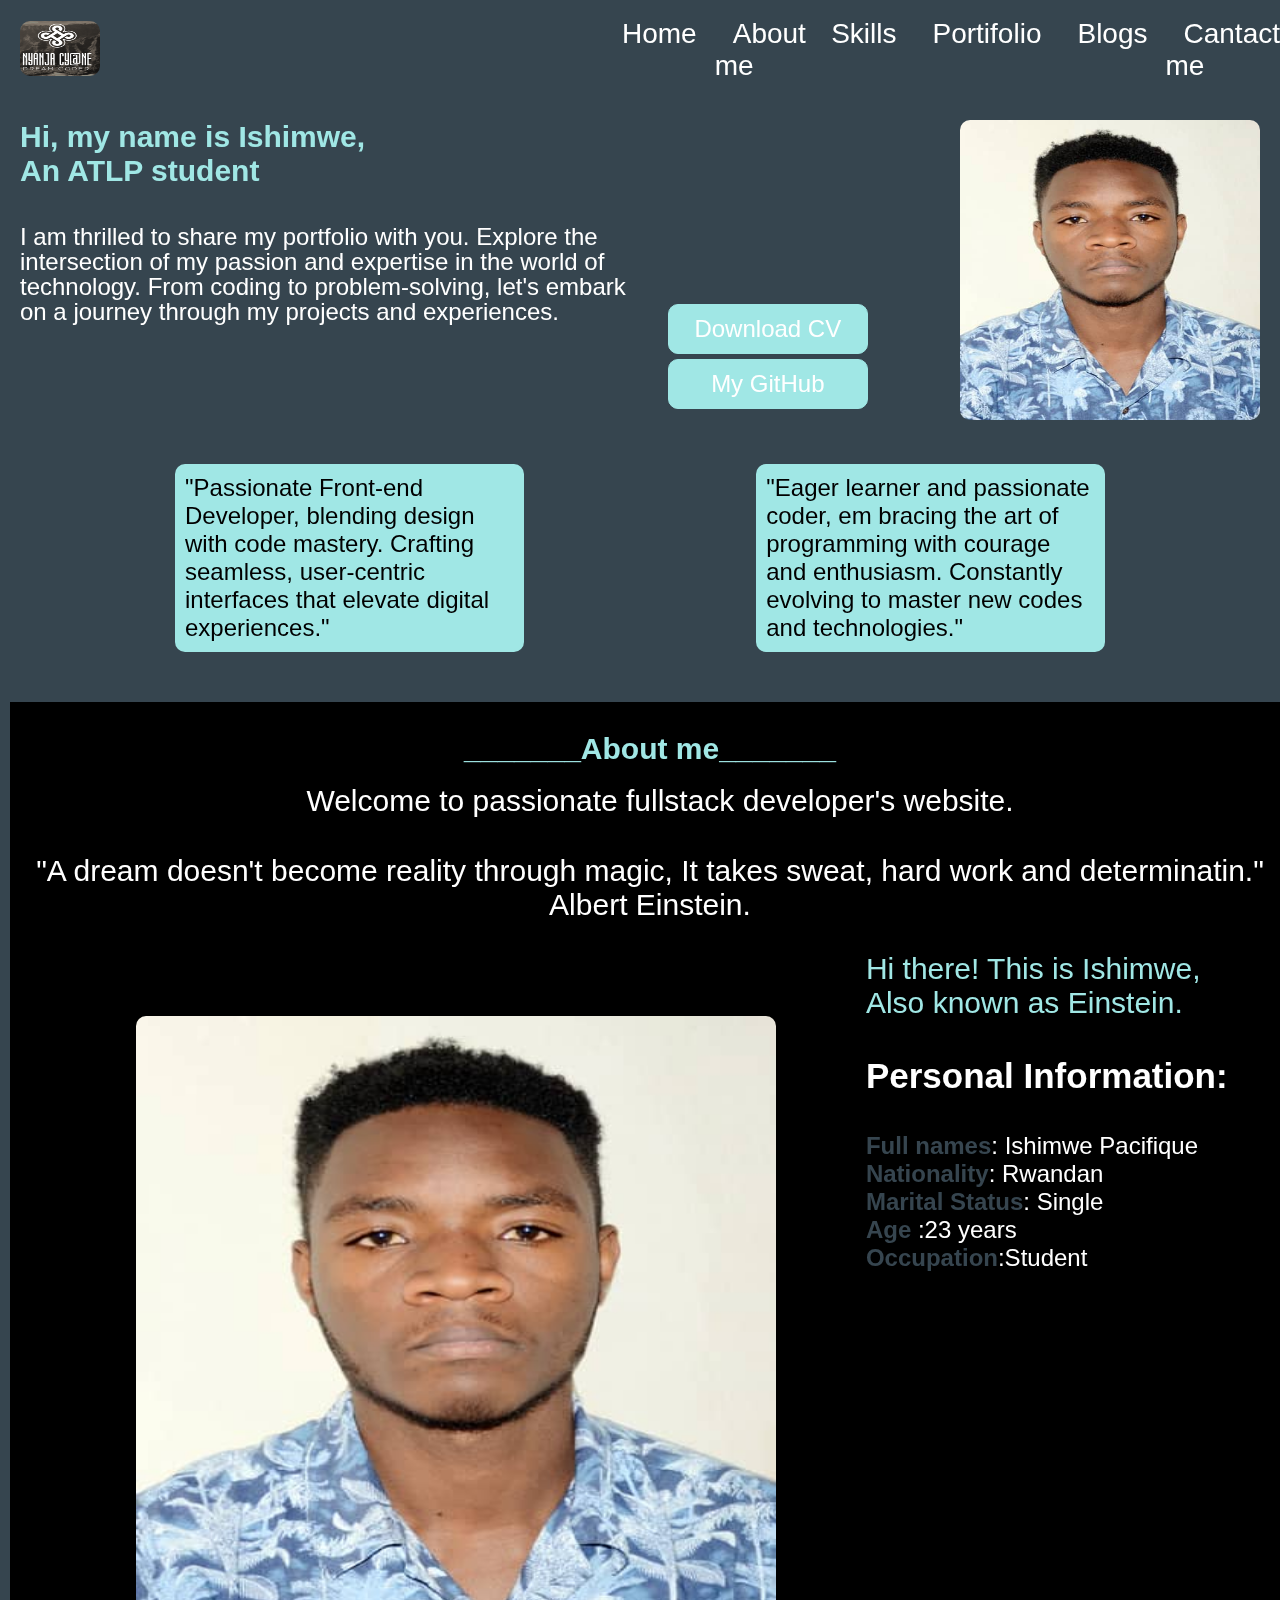
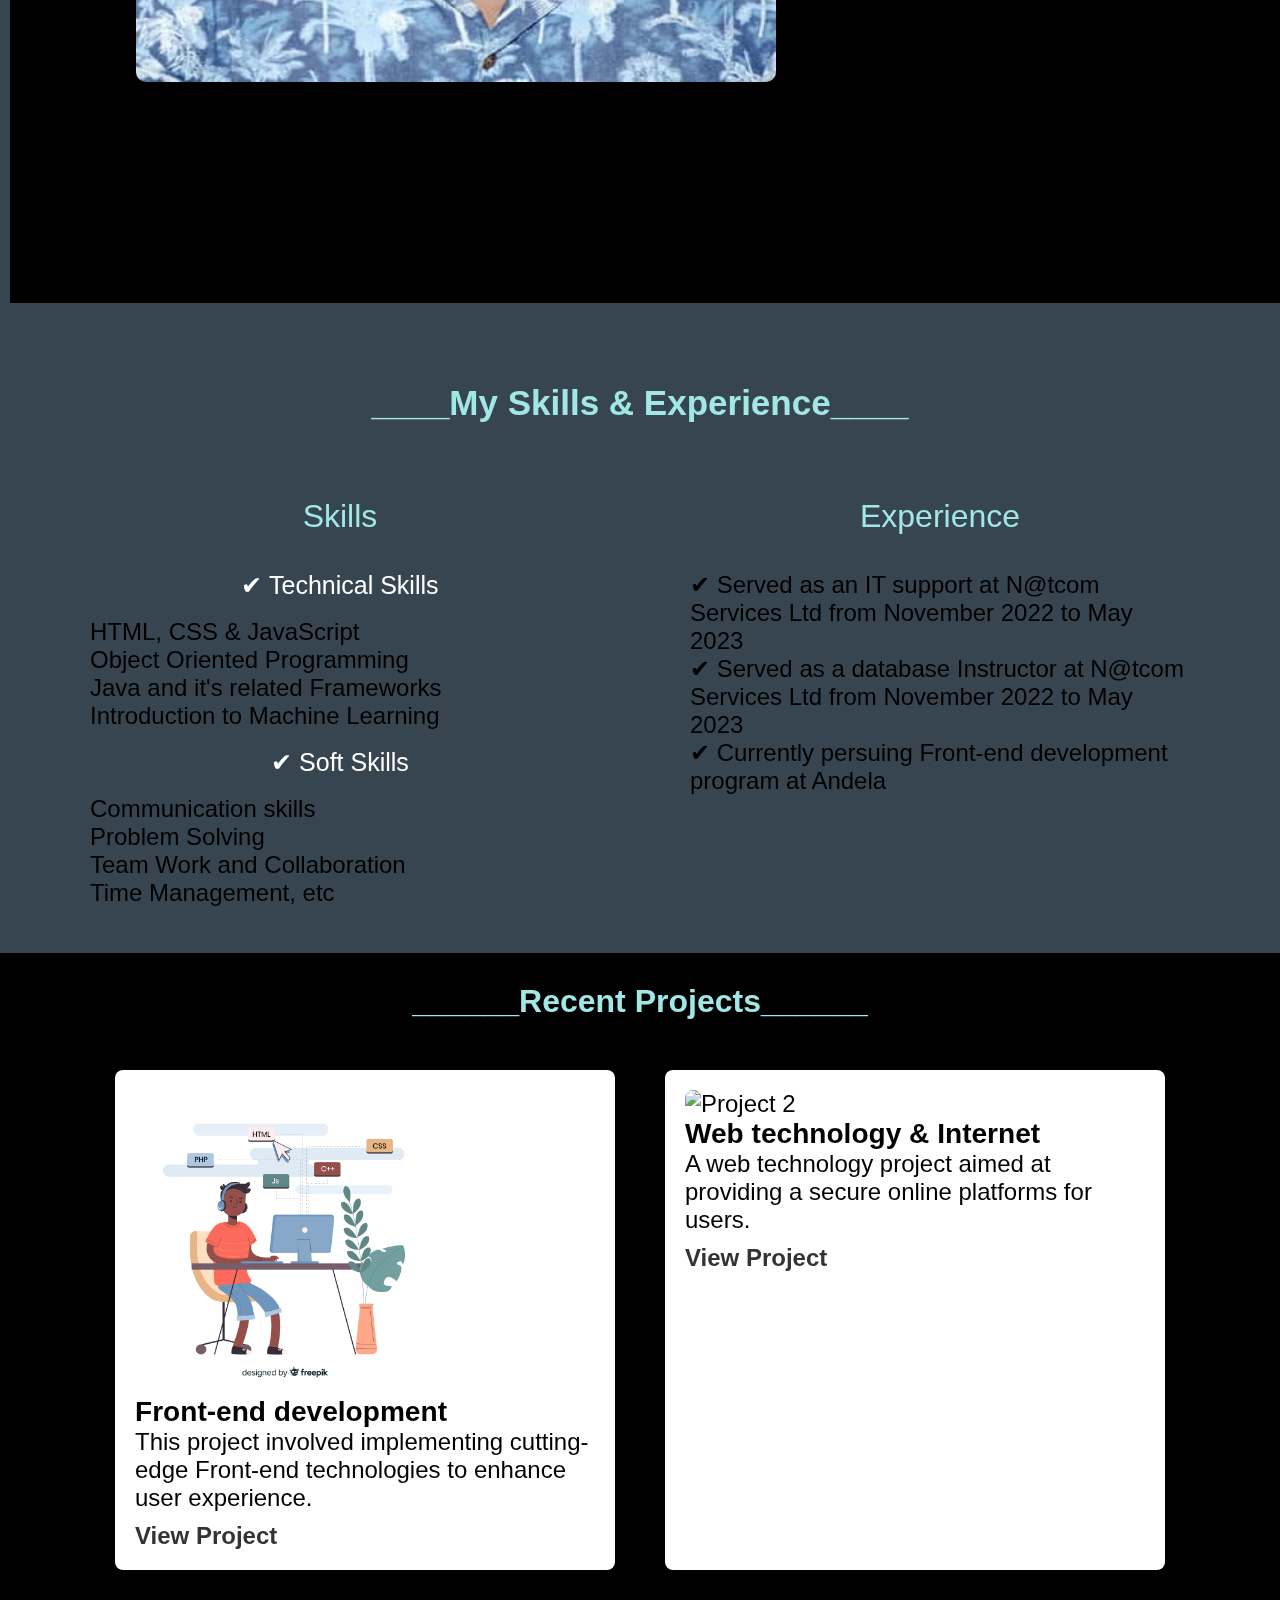
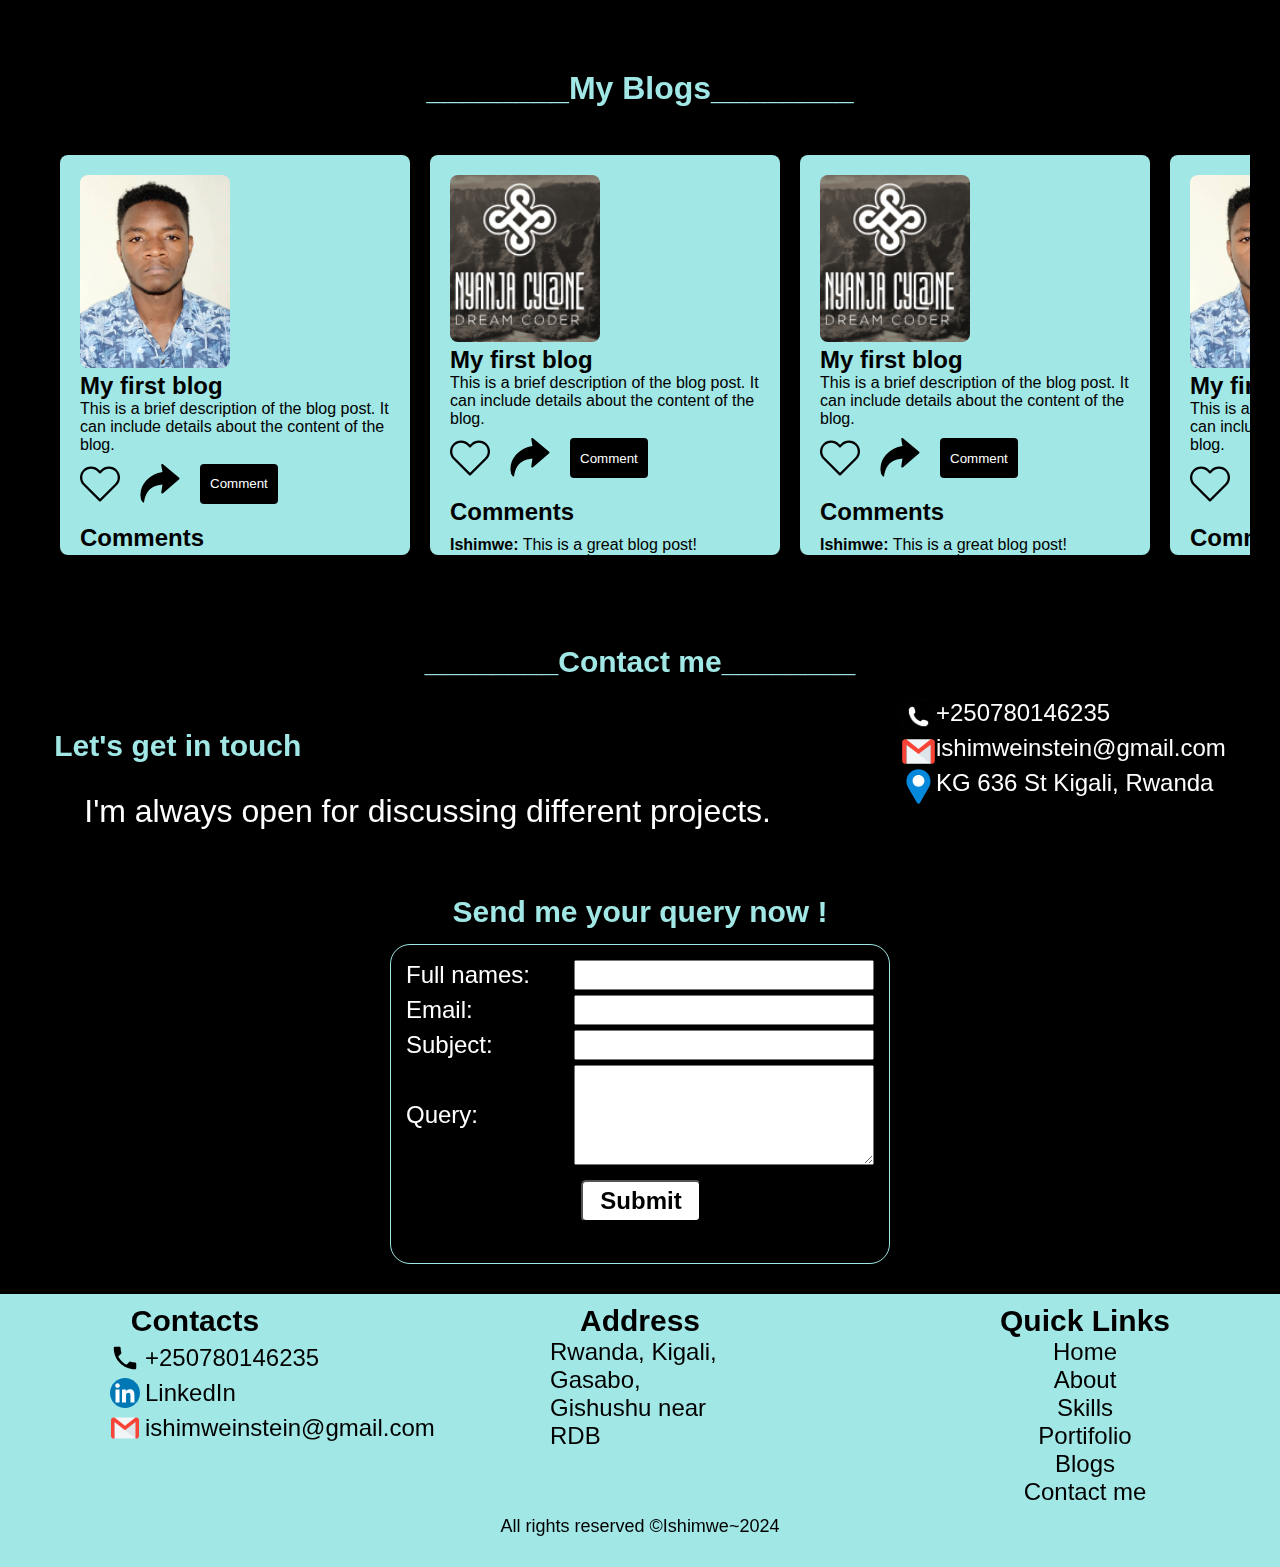
==== commit bd054276: "pages responsiveness" ====
--- a/UI/index.html
+++ b/UI/index.html
@@ -18,6 +18,9 @@
         <nav>
             <div id="nav-bar">
                 <div id="logo"><img src="pictures/logo.PNG" alt="Logo"></div>
+                <div class="nav-toggler" onclick="toggleNav()">
+                    <img src="icons/iconmonstr-line-four-horizontal-lined.svg" alt="Menu">
+                 </div>
                 <ul id="menu-list">
                     <li><a href="#home">Home</a></li>
                     <li><a href="#about">About me</a></li>
@@ -26,9 +29,8 @@
                     <li><a href="#blogs">Blogs</a></li>
                     <li><a href="#contact-me">Cantact me</a></li>
                 </ul>
-            </div>
-            <div class="nav-toggler" onclick="toggleNav()">
-                <img src="icons/iconmonstr-line-four-horizontal-lined.svg" alt="Menu">
+                <!-- <div class="nav-toggler">&#9776;</div> -->
+               
             </div>
         </nav>
     </header>
@@ -43,11 +45,11 @@
                     <br><br>
                    <div id="text-cv">
                     <p class="my-text">
-                        I am thrilled to share my portfolio with you. <br>
-     Explore the intersection of my passion and   <br>  
-    expertise in the world of technology.<br>
-     From coding to problem-solving, <br>
-    let's embark on a journey through my<br>
+                        I am thrilled to share my portfolio with you. 
+     Explore the intersection of my passion  and   
+    expertise in the world of technology.
+     From coding to problem-solving, 
+    let's embark on a journey through my
      projects and experiences. 
                     </p>
                     <div id="home-btns">
@@ -64,14 +66,14 @@
                 <div class="home2-text">
                     <p>
                         "Passionate Front-end Developer, blending 
-design finesse with code mastery. Crafting 
+design with code mastery. Crafting 
 seamless, user-centric interfaces that elevate digital experiences."
                     </p>
                 </div>
                 <div class="home2-text">
                     <p>
                         "Eager learner and passionate coder, em
-bracing the art of programming with 
+bracing the art of programming with courage and
 enthusiasm. Constantly evolving to
  master new codes and technologies."
                     </p>
@@ -373,11 +375,36 @@
         </div>
         <p id="copyrights">All rights reserved &copy;Ishimwe~2024</p>
     </footer>
-    <script>
+    <!-- <script>
         function toggleNav() {
           const navList = document.querySelector('#nav-bar ul');
           navList.classList.toggle('show');
         }
+    </script> -->
+     <!-- <script>
+        document.addEventListener('DOMContentLoaded', function () {
+          // Toggle navigation links on click of the toggler icon
+          document.querySelector('.nav-toggler').addEventListener('click', function () {
+            const navLinks = document.querySelectorAll('ul li');
+            navLinks.forEach(link => {
+              link.style.display = (link.style.display === 'none' || link.style.display === '') ? 'block' : 'none';
+            });
+          });
+        });
+      </script> -->
+      <script>
+        function toggleNav() {
+            var navBar = document.getElementById("nav-bar");
+            var menuList = document.getElementById("menu-list");
+            if (menuList.style.display === "block") {
+                menuList.style.display = "none";
+            } else {
+                menuList.style.display = "block";
+            }
+            if (window.innerWidth > 768) {
+              location.reload();
+        }
+        }
     </script>
 </body>
 </html>--- a/UI/CSS/home.css
+++ b/UI/CSS/home.css
@@ -6,6 +6,8 @@
 
 body{
     background-color: #36454F;
+    margin: auto;
+    font-family:'Segoe UI', Tahoma, Geneva, Verdana, sans-serif;
 }
 
 #nav-bar{
@@ -31,19 +33,21 @@
 
 #logo img{
     width: 80px;
-    height: 50px;
+    height: 55px;
     border-radius: 10px;
 }
 
-#nav-bar ul{
+#menu-list {
+    position: relative;
     display: flex;
     list-style-type: none;
     float: right;
 }
 #nav-bar ul li a{
+    position: relative;
     font-size: 28px;
     color: white;
-    margin: 10px;
+    margin: 8px;
     padding: 10px;
     text-decoration: none;
 }
@@ -56,12 +60,21 @@
     color: #A0E7E5;
 }
 
+#home{
+    margin: auto 20px;
+    height: fit-content;
+    display: grid;
+    justify-content: center;
+    /* display: grid;
+    justify-content: center; */
+}
+
 
 #home-part1{
     display: flex;
-    justify-content: center;
-    gap: 15%;
-    margin-top: 100px;
+    justify-content: space-evenly;
+    gap: 3%;
+    margin-top: 120px;
 }
 
  #my-intro h1{
@@ -71,11 +84,11 @@
 
 #text-cv{
     display: flex;
-    gap: 5%;
+    gap: 10px;
 }
 #text-cv #home-btns{
     margin-top: 75px;
-    margin-right: 40px;
+    margin-right: 20px;
 }
 
 #text-cv #home-btns button{
@@ -113,6 +126,8 @@
 
 .my-text{
     font-size: x-large;
+    color: white;
+    line-height: 25px;
 }
 
 #profile-picture img{
@@ -126,12 +141,14 @@
 #home-part2{
     display: flex;
     justify-content: center;
-    gap: 15%;
-}
-#home-part2 .home2-text p{
-    width: 380px;
-    height: 150px;
-    margin: 10px;
+    gap: 25%;
+    margin: 40px auto;
+    width: 75%;
+    height: fit-content;
+}
+#home-part2 .home2-text {
+    width: 90%;
+    height: fit-content;
     padding: 10px;
     background-color: #A0E7E5;
     font-size: x-large;
@@ -149,297 +166,416 @@
 
 
 /* Media queries for responsiveness */
-@media only screen and (max-width: 1200px) {
-    #nav-bar {
-        gap: 20%;
-    }
+
+
+@media only screen and (max-width: 600px) {
+
+    #home{
+        /* margin: 2%; */
+        padding: 5%;
+        height: fit-content;
+        display: grid;
+        justify-content: center;
+        width: 100%;
+    }
+
+    #nav-bar{
+        display: flex;
+        align-items: center;
+        justify-content: space-between;
+        width: 100%;
+        height: 100px;
+    }
+    #menu-list{
+        display: none;
+    }
+    
+    
+    #home-part1{
+        display: grid;
+        justify-content: center;
+        width: 100%;
+        margin: 2%;
+        margin-top: 120px;
+        height: fit-content;
+    }
+    
+     #my-intro h1{
+        font-size: 20px;
+        text-align: center;
+        padding: 10px;
+    }
+    
+    #text-cv{
+        display: grid;
+        justify-content: center;
+        width: 100%;
+        
+    }
+    #text-cv #home-btns{
+        margin-top: 50px;
+    }
+    
+    #text-cv #home-btns button{
+        width: 50%;
+        height: 60px;
+        font-size: larger;
+        padding: 4%;
+        margin: 10px auto;
+        display: grid;
+        justify-content: center;
+    }
+    
+    
+    .my-text{
+        font-size: larger;
+        line-height: 25px;
+        
+    }
+    
+    #profile-picture img{
+        width: 65%;
+        height: 300px;
+        display: grid;
+        justify-content: center;
+        margin: auto;
+    }
+    
+    
+    #home-part2{
+        display: grid;
+        justify-content: center;
+        width: 100%;
+       
+    }
+    #home-part2 .home2-text {
+        width: 100%;
+        height: fit-content;
+        font-size: larger;
+        display: grid;
+        justify-content: center;
+    }
+    
+    .nav-toggler{
+        display:inline;
+        cursor: pointer;
+        width: 100px;
+        height: 150px;
+    }
+}
+    
+@media only screen and (max-width: 768px) {
+
+
+   
+    #nav-bar{
+        display: flex;
+        align-items: center;
+        justify-content: center;
+        gap: 2%;
+        width: 100%;
+        height: 100px;
+        margin: 0;
+        padding-left: 20px;
+        background-color: #36454F;
+        position: fixed;
+        z-index: 222;
+        top: 0;
+    }
+    
+    
+    #logo img{
+        width: 75px;
+        height: 50px;
+        border-radius: 10px;
+    }
+    
+    #menu-list {
+        position: relative;
+        display: flex;
+        list-style-type: none;
+        float: right;
+        gap: 0%;
+        font-size: larger;
+    }
+    #nav-bar ul li a{
+        position: relative;
+        font-size: 100%;
+        color: white;
+        margin: 5px;
+        padding: 6px;
+        text-decoration: none;
+    }
+    #nav-bar ul li a:hover{
+        text-decoration: underline;
+        opacity: 0.7;
+    }
+    
+    #nav-bar ul li a:active{
+        color: #A0E7E5;
+    }
+    
+    #home{
+        margin: auto 20px;
+        height: fit-content;
+        display: grid;
+        justify-content: center;
+        /* display: grid;
+        justify-content: center; */
+    }
+    
+    
+    #home-part1{
+        display: flex;
+        justify-content: space-evenly;
+        gap: 3%;
+        margin-top: 120px;
+    }
+    
+     #my-intro h1{
+        font-size: 70px;
+        color: #A0E7E5;
+    }
+    
+    #text-cv{
+        display: flex;
+        gap: 10px;
+    }
+    #text-cv #home-btns{
+        margin-top: 75px;
+        margin-right: 20px;
+    }
+    
+    #text-cv #home-btns button{
+        width: 200px;
+        height: 50px;
+        font-size: x-large;
+        padding: 0;
+        background-color: #A0E7E5;
+        color: white;
+        border: 1px solid #A0E7E5;
+        border-radius: 10px;
+        margin: 5px;
+        display: block;
+    }
+    #text-cv #home-btns button:hover{
+        cursor: pointer;
+        color: #36454F;
+        background-color: white;
+    }
+    #text-cv #home-btns button a:hover{
+        cursor: pointer;
+        color: #36454F;
+        background-color: white;
+    }
+    
+    #text-cv #home-btns a{
+        color: white;
+        text-decoration: none;
+    }
+    
+     h1{
+        font-size: 30px;
+        color: #A0E7E5;
+    }
+    
+    .my-text{
+        font-size: x-large;
+        color: white;
+        line-height: 25px;
+    }
+    
+    #profile-picture img{
+        width: 300px;
+        height: 300px;
+        border-radius: 10px;
+        margin-left: 30px;
+    }
+    
+    
+    #home-part2{
+        display: flex;
+        justify-content: center;
+        gap: 25%;
+        margin: 40px auto;
+        width: 75%;
+        height: fit-content;
+    }
+    #home-part2 .home2-text {
+        width: 90%;
+        height: fit-content;
+        padding: 10px;
+        background-color: #A0E7E5;
+        font-size: larger;
+        border-radius: 10px;
+    }
+    
     .nav-toggler{
         display: none;
     }
-}
-
-@media only screen and (max-width: 1024px){
+    
+    #home{
+        max-width: fit-content;
+    }
+} 
+
+
+   
+@media only screen and (max-width: 992px) {
+
+    #nav-bar{
+        display: flex;
+        align-items: center;
+        justify-content: center;
+        gap: 5%;
+        width: 100%;
+        height: 100px;
+        margin: 0;
+        padding-left: 20px;
+        background-color: #36454F;
+        position: fixed;
+        z-index: 222;
+        top: 0;
+    }
+    
+    
+    #logo img{
+        width: 80px;
+        height: 60px;
+        border-radius: 10px;
+    }
+    
+    #menu-list {
+        position: relative;
+        display: flex;
+        list-style-type: none;
+        float: right;
+        gap: 2%;
+        font-size: larger;
+    }
+    #nav-bar ul li a{
+        position: relative;
+        font-size: 100%;
+        color: white;
+        margin: 5px;
+        padding: 6px;
+        text-decoration: none;
+    }
+    #nav-bar ul li a:hover{
+        text-decoration: underline;
+        opacity: 0.7;
+    }
+    
+    #nav-bar ul li a:active{
+        color: #A0E7E5;
+    }
+    
+    #home{
+        margin: auto 20px;
+        height: fit-content;
+        display: grid;
+        justify-content: center;
+        /* display: grid;
+        justify-content: center; */
+    }
+    
+    
+    #home-part1{
+        display: flex;
+        justify-content: space-evenly;
+        gap: 3%;
+        margin-top: 120px;
+    }
+    
+     #my-intro h1{
+        font-size: 70px;
+        color: #A0E7E5;
+    }
+    
+    #text-cv{
+        display: flex;
+        gap: 10px;
+    }
+    #text-cv #home-btns{
+        margin-top: 75px;
+        margin-right: 20px;
+    }
+    
+    #text-cv #home-btns button{
+        width: 200px;
+        height: 50px;
+        font-size: x-large;
+        padding: 0;
+        background-color: #A0E7E5;
+        color: white;
+        border: 1px solid #A0E7E5;
+        border-radius: 10px;
+        margin: 5px;
+        display: block;
+    }
+    #text-cv #home-btns button:hover{
+        cursor: pointer;
+        color: #36454F;
+        background-color: white;
+    }
+    #text-cv #home-btns button a:hover{
+        cursor: pointer;
+        color: #36454F;
+        background-color: white;
+    }
+    
+    #text-cv #home-btns a{
+        color: white;
+        text-decoration: none;
+    }
+    
+     h1{
+        font-size: 30px;
+        color: #A0E7E5;
+    }
+    
     .my-text{
-        font-size: xx-large;
-    }
+        font-size: x-large;
+        color: white;
+        line-height: 25px;
+    }
+    
+    #profile-picture img{
+        width: 300px;
+        height: 300px;
+        border-radius: 10px;
+        margin-left: 30px;
+    }
+    
+    
     #home-part2{
-        margin-left: 50px;
-        font-size: larger;
-    }
-    #nav-bar ul li a{
-        font-size: 26px;
-        margin: 8px;
-        padding: 8px;
-    }
-}
-
-@media only screen and (max-width: 992px) {
-    #nav-bar {
-        gap: 6px;
-    }
-
-    #home-part1 {
-        flex-direction: column;
-        align-items: center;
-        text-align: center;
-        gap: 20px;
-    }
-
-    #home-part2{
-        gap: 25px;
-    }
-
-    #text-cv #home-btns {
-        margin-top: 20px;
-        margin-right: 0;
-        text-align: center;
-    }
-
-    #text-cv #home-btns button {
-        margin-right: 0;
-    }
-
-    #profile-picture img {
-        margin-left: 0;
-        width: 300px;
-        height: 200px;
-    }
+        display: flex;
+        justify-content: center;
+        gap: 25%;
+        margin: 40px auto;
+        width: 75%;
+        height: fit-content;
+    }
+    #home-part2 .home2-text {
+        width: 90%;
+        height: fit-content;
+        padding: 10px;
+        background-color: #A0E7E5;
+        font-size: larger;
+        border-radius: 10px;
+    }
+    
     .nav-toggler{
         display: none;
     }
-}
-
-
-@media only screen and (max-width: 480px) {
-    #nav-bar {
-        gap: 5%;
-    }
-
-    #home-part1 {
-        margin: 20px;
-        gap: 10px;
-    }
-
-    #text-cv #home-btns button {
-        width: 100%;
-    }
-
-    #home-part2 {
-        flex-direction: column;
-        align-items: center;
-        gap: 20px;
-    }
-
-    #home-part2 .home2-text p {
-        width: 100%;
-    }
-}
-@media only screen and (max-width: 430px) {
-    #nav-bar {
-        display: none;
-    }
-
-    #home-part1 {
-        margin: 15px;
-        gap: 8px;
-    }
-
-    #text-cv #home-btns button {
-        width: 80%;
-    }
-
-    #home-part2 {
-        flex-direction: column;
-        align-items: center;
-        gap: 15px;
-    }
-
-    #home-part2 .home2-text p {
-        width: 100%;
-    }
-}
-
-
-@media only screen and (max-width: 412px) {
-
-    #home-part1 {
-        margin: 15px;
-        gap: 10px;
-    }
-#text-cv #home-btns{
-    margin-top: 75px;
-    margin-right: 40px;
-}
-#text-cv{
-    display: block;
-    margin: 10px;
-    justify-content: center;
-    margin: 0;
-}
-
-#text-cv #home-btns button{
-    width: 80%;
-    height: 50px;
-    font-size:x-large;
-}
-
-    #home-part2 {
-        display: block;
-        width: 90%;
-        margin-left:10px;
-    }
-    
-    #home-part2 p{
-        font-size: medium;
-    }
-
-    #home-part2 .home2-text p {
-        width: 100%;
-    }
-}
-
-@media only screen and (max-width: 430px) {
-
-    #home-part1 {
-        margin: 15px;
-        gap: 10px;
-    }
-#text-cv #home-btns{
-    margin-top: 75px;
-    margin-right: 40px;
-}
-#text-cv{
-    display: block;
-    margin: 10px;
-    justify-content: center;
-    margin: 0;
-}
-
-#text-cv #home-btns button{
-    width: 80%;
-    height: 50px;
-    font-size:x-large;
-}
-
-    #home-part2 {
-        display: block;
-        width: 90%;
-        margin-left:10px;
-    }
-    
-    #home-part2 p{
-        font-size: medium;
-    }
-
-    #home-part2 .home2-text p {
-        width: 100%;
-    }
-}
-
-
-@media only screen and (max-width: 540px) {
-
-    #home-part1 {
-        margin: 15px;
-        gap: 10px;
-    }
-#text-cv #home-btns{
-    margin-top: 75px;
-    margin-right: 40px;
-}
-#text-cv{
-    display: block;
-    margin: 10px;
-    justify-content: center;
-    margin: 0;
-}
-
-#text-cv #home-btns button{
-    width: 80%;
-    height: 50px;
-    font-size:x-large;
-}
-
-    #home-part2 {
-        display: block;
-        width: 90%;
-        margin-left:10px;
-    }
-    
-    #home-part2 p{
-        font-size: medium;
-    }
-
-    #home-part2 .home2-text p {
-        width: 100%;
-    }
-}
-
-@media only screen and (max-width: 768px) {
-    #nav-bar {
-        text-align: center;
-        gap: 3%;
-    }
-
-    #nav-bar li {
-        display: inline;
-        margin-right: 10px;
-    }
-    #nav-bar ul {
-        display: none;
-        flex-direction: column;
-        width: 100%;
-        position: absolute;
-        background-color: #36454F;
-        top: 60px;
-        left: 0;
-        z-index: 1;
-        font-size: large;
-    }
-
-    #nav-bar ul.show {
-        display: flex;
-    }
-
-    #nav-bar ul li {
-        width: 100%;
-        text-align: center;
-        margin: 0;
-        padding: 10px 0;
-    }
-
-     .nav-toggler {
-        display: block;
-        background-color: white;
-        width: 100px;
-        height: 50px;
-    }
-
-    #home-part1 {
-        margin-top: 50px;
-    }
-
-    #text-cv {
-        flex-direction: column;
-        gap: 20px;
-    }
-
-    #text-cv #home-btns {
-        margin-top: 20px;
-    }
-
-    #profile-picture img {
-        width: 100%;
-        max-width: 300px;
-        margin-left: 0;
-    }
-    #home-part2{
-        gap: 6%;
-    }
-    #home-part2 .home2-text p{
-        width: 340px;
-        height: 180px;
-        margin: 0px;
-        padding: 5px;
-    }
-}+    
+    #home{
+        max-width: fit-content;
+    }
+} 
+
+
+
+/* ============================================ */
+
+
--- a/UI/CSS/about.css
+++ b/UI/CSS/about.css
@@ -2,16 +2,16 @@
     margin-top: 80px;
     background-color: black;
     padding-top: 30px;
-    height: 600px;
+    height: fit-content;
     width: 100%;
 }
 
 
 #about img{
-    width: 300px;
-    height: 300px;
+    width: 30%;
+    height: 30%;
     border-radius: 10px;
-    margin: 30px 30px;
+    margin: 5% 5%;
 }
 
 #about-img{
@@ -63,104 +63,141 @@
     margin-left: 20px;
 }
 #about-me p{
-    text-align: center;
-    font-weight:lighter;
-    font-size: 25px;
-    color: white;
-    margin-left: 20px;
-}
-
-@media only screen and (max-width: 1024px){
+    /* text-align: center;
+    font-weight:lighter; */
+    font-size: 22px;
+    color: white;
+}
+
+@media only screen and (max-width: 600px){
     #about{
-        height: 700px;
-    }
-    #nav-bar{
-        gap: 100px;
-    }
-    #profile-picture img{
-        height: 300px;
-    }
-
-}
-
-
-@media only screen and (max-width: 412px) {
+        width: 100%;
+        height: fit-content;
+        margin: 10px;
+        display: grid;
+        justify-content: center;
+    }
+    
+    
+    #about img{
+        width: 50%;
+        height: 70%;
+    }
+    
+    #about-img{
+        display: grid;
+        justify-content: center;
+        gap: 2%;
+        margin-top: 30px;
+    }
+    
+    #name {
+        font-size: 30px;
+    }
+    
+    #desc h1{
+        font-size: 30px;
+        text-align: center;
+    }
+    
+    #desc span{
+        color: #36454F;
+        font-weight: bold;
+    }
+    #content{
+        display: grid;
+        justify-content: center;
+        margin: auto;
+        width: 100%;
+        height: fit-content;
+        font-size: larger;
+    }
+    #about-me{
+        display: grid;
+        justify-content: center;
+    }
+    
+    #about-me h1{
+        text-align: center;
+        font-size: 30px;
+    }
+    #about-me h2{
+        font-size: 30px;
+        color: white;
+    }
+    #about-me p{
+        text-align: center;
+        font-weight:lighter;
+    }
+}
+
+
+@media only screen and (min-width: 600px){
     #about{
-        height: fit-content;
-    }
-    #about-img{
-        display: block;
-        justify-content: center;
-        padding: 20px;
-    }
-    #about-me{
-        font-size: x-large;
-    }
+        width: 100%;
+        height: fit-content;
+        margin: 10px;
+        display: grid;
+        justify-content: center;
+    }
+    
     #about img{
-        width: 250px;
-        height: 200px;
-    }
-    #desc p{
-        font-size: x-large;
-    }
-    #desc h1{
-        font-size: larger;
-    }
-}
-
-
-@media only screen and (max-width: 430px) {
-    #about{
-        height: fit-content;
-    }
-    #about-img{
-        display: block;
-        justify-content: center;
-        padding: 20px;
-    }
-    #about-me{
-        font-size: x-large;
-    }
-    #about img{
-        width: 250px;
-        height: 200px;
-    }
-    #desc p{
-        font-size: x-large;
-    }
-    #desc h1{
-        font-size: larger;
-    }
-}
-
-@media only screen and (max-width: 540px) {
-    #about{
-        height: fit-content;
-    }
+        width: 50%;
+        height: 70%;
+    }
+    
     #about-img{
         display: flex;
         justify-content: center;
-        padding: 20px;
+        gap: 2%;
+        margin-top: 30px;
+    }
+    
+    #name {
+        font-size: 30px;
+    }
+    
+    #desc h1{
+        font-size: 35px;
+        text-align: center;
+    }
+    
+    #content{
+        display: grid;
+        justify-content: center;
+        margin: auto;
+        width: 100%;
+        height: fit-content;
+        font-size: larger;
     }
     #about-me{
-        font-size: x-large;
-    }
-    #about img{
-        width: 250px;
-        height: 200px;
-    }
-    #desc p{
-        font-size: xx-large;
-    }
-    #desc h1{
-        font-size: large;
-    }
-}
+        display: grid;
+        justify-content: center;
+    }
+    
+    #about-me h1{
+        text-align: center;
+        font-size: 30px;
+    }
+    #about-me h2{
+        font-size: 30px;
+        color: white;
+        text-align: center;
+    }
+    #about-me p{
+        text-align: center;
+        font-weight:lighter;
+        font-size: 30px;
+    }
+}
+
 
 @media only screen and (max-width: 768px) {
    
     #about{
         height: fit-content;
+        display: grid;
+        justify-content: center;
     }
     #about-img {
         gap: 5px;
@@ -186,7 +223,7 @@
     }
 
     #about-me p {
-        font-size: 20px;
+        font-size: 35px;
         margin-left: 10px;
     }
-}+} --- a/UI/CSS/skills.css
+++ b/UI/CSS/skills.css
@@ -1,6 +1,6 @@
 #skills-exp{
     margin-top: 50px;
-    background-color: #36454F;
+    /* background-color: #36454F; */
     padding-top: 30px;
     height: 600px;
     width: 100%;
@@ -80,7 +80,66 @@
 }
 
 /* Media queries for responsiveness */
-@media only screen and (max-width: 1200px) {
+
+@media only screen and (max-width: 600px){
+    #skills-exp{
+        padding-top: 30px;
+        height: fit-content;
+        width: 100%;
+        display: grid;
+        justify-content: center;
+    }
+    #skills-experience{
+        display: grid;
+        justify-content: center;
+        gap: 100px;
+        margin-top: 20px auto;
+        padding: 20px;
+    }
+    
+    #skills h1{
+        font-size: 35px;
+        text-align: center;
+    }
+    
+    .sect{
+        width: 100%;
+        display: grid;
+        justify-content: center;
+    }
+    
+    .sect p{
+        font-size: 32px;
+        color: #A0E7E5;
+        text-align: center;
+    }
+    span{
+        color: black;
+    }
+    #content{
+        margin: auto;
+        width: 500px;
+        height: 200px;
+        background-color: #A0E7E5;
+        border-radius: 10px;
+        font-size: x-large;
+    }
+    
+    .category h1{
+        text-align: center;
+        font-weight: bold;
+        font-size: 30px;
+    }
+    .category h2{
+        text-align: left;
+        font-weight:300;
+        font-size: 40px;
+        color: white;
+        margin-left: 20px;
+    }
+}
+
+/* @media only screen and (max-width: 1200px) {
     #skills-experience {
         gap: 30px;
     }
@@ -122,20 +181,62 @@
      font-size: x-large;
      text-align: center;
  }
- }
+ } */
 
 @media only screen and (max-width: 768px) {
-    #skills-experience {
-        flex-direction: column;
-        align-items: center;
-    }
-
-    #skills-exp{
-        height:fit-content;
-    }
-
-    .sect {
-        width: 100%;
-        margin: 20px 0;
-    }
-}+    #skills-exp{
+        padding-top: 30px;
+        height: fit-content;
+        width: 100%;
+        display: grid;
+        justify-content: center;
+    }
+    #skills-experience{
+        display: grid;
+        justify-content: center;
+        gap: 100px;
+        margin-top: 20px auto;
+        padding: 20px;
+    }
+    
+    #skills h1{
+        font-size: 50px;
+        text-align: center;
+    }
+    
+    .sect{
+        width: 100%;
+        display: grid;
+        justify-content: center;
+    }
+    
+    .sect p{
+        font-size: 50px;
+        color: #A0E7E5;
+        text-align: center;
+    }
+    span{
+        color: black;
+    }
+    #content{
+        margin: auto;
+        width: 100%;
+        height: fit-content;
+        background-color: #A0E7E5;
+        border-radius: 10px;
+        font-size: xx-large;
+    }
+    
+    .category h1{
+        text-align: center;
+        font-weight: bold;
+        font-size: 70px;
+    }
+    .category h2{
+        text-align: left;
+        font-weight:300;
+        font-size: 80px;
+        color: white;
+        margin-left: 20px;
+    }
+} --- a/UI/CSS/footer.css
+++ b/UI/CSS/footer.css
@@ -1,5 +1,6 @@
 footer{
     background-color: #A0E7E5;
+    height: fit-content;
 }
 
 footer #copyrights{
@@ -11,7 +12,7 @@
 #footer{
     background-color: #A0E7E5;
     width: 100%;
-    height: 200px;
+    height: fit-content;
     display: flex;
     justify-content: space-evenly;
     gap: 150px;
--- a/UI/CSS/contact-me.css
+++ b/UI/CSS/contact-me.css
@@ -1,8 +1,11 @@
 #contact-me{
     background-color: black;
     width: 100%;
-    height: 700px;
+    height: fit-content;
     padding: 30px;
+    margin: auto;
+    display: grid;
+    justify-content: center;
 }
 
 #contact-header h1{
@@ -56,7 +59,6 @@
     padding: 10px;
     margin: auto;
     justify-content: center;
-    position: relative;
 }
 form label{
     font-size: x-large;
@@ -102,256 +104,85 @@
 
 /* Media queries for responsiveness */
 
-@media only screen and (max-width: 992px){
+
+@media only screen and (max-width: 600px) {
+
     #contact-me{
-        height: 800px;
-    }
-}
-
-@media only screen and (max-width: 412px) {
+        width: 100%;
+        padding: 20px;
+    }
 
     #contact-intro h1{
-        margin-top: 25px;
+        margin-top: 20px;
     }
     #contact-intro p{
-        font-size: x-large;
-        padding: 25px;
+        font-size: larger;
+        padding: 2%;
     }
     
     #in-touch{
         display: block;
-        margin: 8px;
-        padding: 8px;
+        margin: 6px;
+        padding: 6px;
     }
     
     .my-contact span{
-        font-size: larger;
+        font-size: large;
     }
     
     .my-contact img{
-        width: 30px;
-        height: 30px;
+        width: 10px;
+        height: 20px;
     }
 
     #contact-header h1{
-        font-size: x-large;
-    }
-
-    #contact-me{
-        height: fit-content;
-        margin: auto;
+        font-size: large;
     }
     #query-form h1{
         text-align: center;
-        margin: 10px;
-        font-size: x-large;
+        margin: 3px;
+        font-size: large;
     }
     
     form{
         color: white;
-        width: 500px;
+        width: 80%;
         border: 1px solid #A0E7E5;
         height: 240px;
         border-radius: 20px;
         padding: 8px;
     }
     form label{
-        font-size: larger;
+        font-size: medium;
     }
     form input{
-        width: 200px;
+        width: 70%;
         height: 25px;
         padding: 6px;
     }
     form textarea{
-        width: 200px;
+        width: 70%;
         height: 70px;
         padding: 8px;
     }
     .field{
-        margin: 3px;
+        margin: 0.7%;
     }
     
     form button{
-        font-size: large;
+        font-size: medium;
         font-weight: 700;
-        width: 80px;
-        margin-left: 100px;
-    }
-    
-}
-/* 
-@media only screen and (max-width: 390px) {
-
-    form{
-        width: 900px;
-        border: 1px solid #A0E7E5;
-        height: 240px;
-        border-radius: 20px;
-        padding: 6px;
-    }
-
-    form input{
-        width: 160px;
-        height: 23px;
-    }
-    form textarea{
-        width: 180px;
-        height: 70px;
-        padding: 8px;
-    }
-    
-} */
-
-
-@media only screen and (max-width: 430px) {
-
-
-    #contact-intro h1{
-        margin-top: 20px;
-    }
-    #contact-intro p{
-        font-size: larger;
-        padding: 20px;
-    }
-    
-    #in-touch{
-        display: block;
-        margin: 6px;
-        padding: 6px;
-    }
-    
-    .my-contact span{
-        font-size: larger;
-    }
-    
-    .my-contact img{
-        width: 30px;
-        height: 30px;
-    }
-
-    #contact-header h1{
-        font-size: x-large;
-    }
-
-    #contact-me{
-        height: fit-content;
+        width: 50%; 
+        display: grid;
+        justify-content: center;
         margin: auto;
-    }
-    #query-form h1{
-        text-align: center;
-        margin: 10px;
-        font-size: x-large;
-    }
-    
-    form{
-        color: white;
-        width: 500px;
-        border: 1px solid #A0E7E5;
-        height: 240px;
-        border-radius: 20px;
-        padding: 8px;
-    }
-    form label{
-        font-size: larger;
-    }
-    form input{
-        width: 200px;
-        height: 25px;
-        padding: 6px;
-    }
-    form textarea{
-        width: 200px;
-        height: 70px;
-        padding: 8px;
-    }
-    .field{
-        margin: 3px;
-    }
-    
-    form button{
-        font-size: large;
-        font-weight: 700;
-        width: 80px;
-        margin-left: 100px;
-    }
-    
-}
-
-
-@media only screen and (max-width: 540px) {
-
-
-    #contact-intro h1{
-        margin-top: 20px;
-    }
-    #contact-intro p{
-        font-size: larger;
-        padding: 20px;
-    }
-    
-    #in-touch{
-        display: block;
-        margin: 6px;
-        padding: 6px;
-    }
-    
-    .my-contact span{
-        font-size: larger;
-    }
-    
-    .my-contact img{
-        width: 30px;
-        height: 30px;
-    }
-
-    #contact-header h1{
-        font-size: x-large;
-    }
-
-    #contact-me{
-        height: fit-content;
-        margin: auto;
-    }
-    #query-form h1{
-        text-align: center;
-        margin: 10px;
-        font-size: x-large;
-    }
-    
-    form{
-        color: white;
-        width: 500px;
-        border: 1px solid #A0E7E5;
-        height: 240px;
-        border-radius: 20px;
-        padding: 8px;
-    }
-    form label{
-        font-size: larger;
-    }
-    form input{
-        width: 300px;
-        height: 25px;
-        padding: 6px;
-    }
-    form textarea{
-        width: 300px;
-        height: 70px;
-        padding: 8px;
-    }
-    .field{
-        margin: 3px;
-    }
-    
-    form button{
-        font-size: large;
-        font-weight: 700;
-        width: 80px;
-        margin-left: 170px;
-    }
-    
-}
+        margin-top: 10px;
+    }
+    
+}
+
+
+
 
 @media only screen and (max-width: 768px) {
     #in-touch {
@@ -398,4 +229,4 @@
     }
     
     
-}+} --- a/UI/CSS/blogs.css
+++ b/UI/CSS/blogs.css
@@ -92,153 +92,85 @@
     height: 25px;
 }
 
-@media only screen and (max-width: 412px){
+@media only screen and (max-width: 600px){
+    #blogs{
+        background-color: black;
+        padding:  4%px;
+    }
+    
     #blogs-header h1{
-        margin-top: 15px;
-        padding-top: 7px;
-        font-size: x-large;
+        text-align: center;
+        margin-top: 2%;
+        padding-top: 2%;
+        font-size: large;
     }
     
     .blog-section {
-        padding: 15px;
+        display: grid;
+        justify-content: center;
+        padding: 5%;
+        max-width: 100%;
     }
     
     .blog-post {
-        max-width: 300px;
-        min-width: 300px;
-        max-height: 300px;
-        padding: 15px;
-        margin: 8px;
-        width: 350px;
+        flex: 1;
+        max-width: 90%;
+        min-width: 80px;
+        max-height: 80%;
+        padding: 2%;
+        margin: 2;
+        width: 100%;
     }
     
     .blog-post img {
-        width: 110px;
+        width: 50%;
+        height: 25%;
     }
-    .blog-post h2{
-        font-size: larger;
-    }
+    
     .actions {
-        margin-top: 7px;
-        gap: 15px;
+        margin-top: 2%;
+        display: flex;
+        gap: 2%;
     }
     
      .blog-post .comment-btn{
-        padding: 5px 8px;
-        margin-right: 7px;
+        padding: 2%;
+        margin-right: 5%;
+        border-radius: 10px;
     }
     
     .like-btn, .share-btn, .comment-actions .reply-btn{
-        width: 20px;
-        height: 15px;
+        width: 20%;
+        height: 20%;
     }
     
     .comments-section {
-        margin-top: 15px;
+        margin-top: 20px;
     }
     .comments-section h3{
-        font-size: larger;
+        font-size: x-large;
     }
     .comment {
-        padding: 7px 0;
+        border-bottom: 1px solid #ddd;
+        padding: 10px 0;
+        position: relative;
     }
     
     
     .actions img{
-        width: 30px;
-        height: 30px;
+        width: 40px;
+        height: 40px;
     }
     .comment-actions{
-        gap: 20px;
-        margin-left: 50px;
+        display: flex;
+        gap: 30px;
+        margin-left: 70px;
         align-items: center;
     }
     
     .comment-actions img{
-        width: 20px;
-        height: 20px;
-    }
-}
-
-@media only screen and (max-width: 430px){
-    #blogs-header h1{
-        margin-top: 15px;
-        padding-top: 7px;
-        font-size: x-large;
-    }
-    
-    .blog-section {
-        padding: 15px;
-    }
-    
-    .blog-post {
-        max-width: 300px;
-        min-width: 300px;
-        max-height: 300px;
-        padding: 15px;
-        margin: 8px;
-        width: 350px;
-    }
-    
-    .blog-post img {
-        width: 110px;
-    }
-    .blog-post h2{
-        font-size: larger;
-    }
-    .actions {
-        margin-top: 7px;
-        gap: 15px;
-    }
-    
-     .blog-post .comment-btn{
-        padding: 5px 8px;
-        margin-right: 7px;
-    }
-    
-    .like-btn, .share-btn, .comment-actions .reply-btn{
-        width: 20px;
-        height: 15px;
-    }
-    
-    .comments-section {
-        margin-top: 15px;
-    }
-    .comments-section h3{
-        font-size: larger;
-    }
-    .comment {
-        padding: 7px 0;
-    }
-    
-    
-    .actions img{
-        width: 30px;
-        height: 30px;
-    }
-    .comment-actions{
-        gap: 20px;
-        margin-left: 50px;
-        align-items: center;
-    }
-    
-    .comment-actions img{
-        width: 20px;
-        height: 20px;
-    }
-}
-
-
-@media only screen and (max-width: 768px) {
-    .blog-section {
-        flex-direction: column;
-        align-items: center;
+        width: 25px;
+        height: 25px;
     }
 
-    .blog-post {
-        width: 80%; /* Adjust the width for better responsiveness */
-        max-width: none;
-        min-width: none;
-        height: auto; /* Adjust the height for better responsiveness */
-    }
-}+}
--- a/UI/CSS/portifolio.css
+++ b/UI/CSS/portifolio.css
@@ -68,10 +68,19 @@
     }
 }
 
-@media only screen and (max-width: 768px) {
+@media only screen and (max-width: 600px) {
     #projects {
         flex-direction: column;
         align-items: center;
+    }
+    .project img {
+        max-width: 60%;
+        height: 40%;
+        border-radius: 8px;
+    }
+    #portifolio h2{
+        font-size: larger;
+        padding: 3%;
     }
 }
 
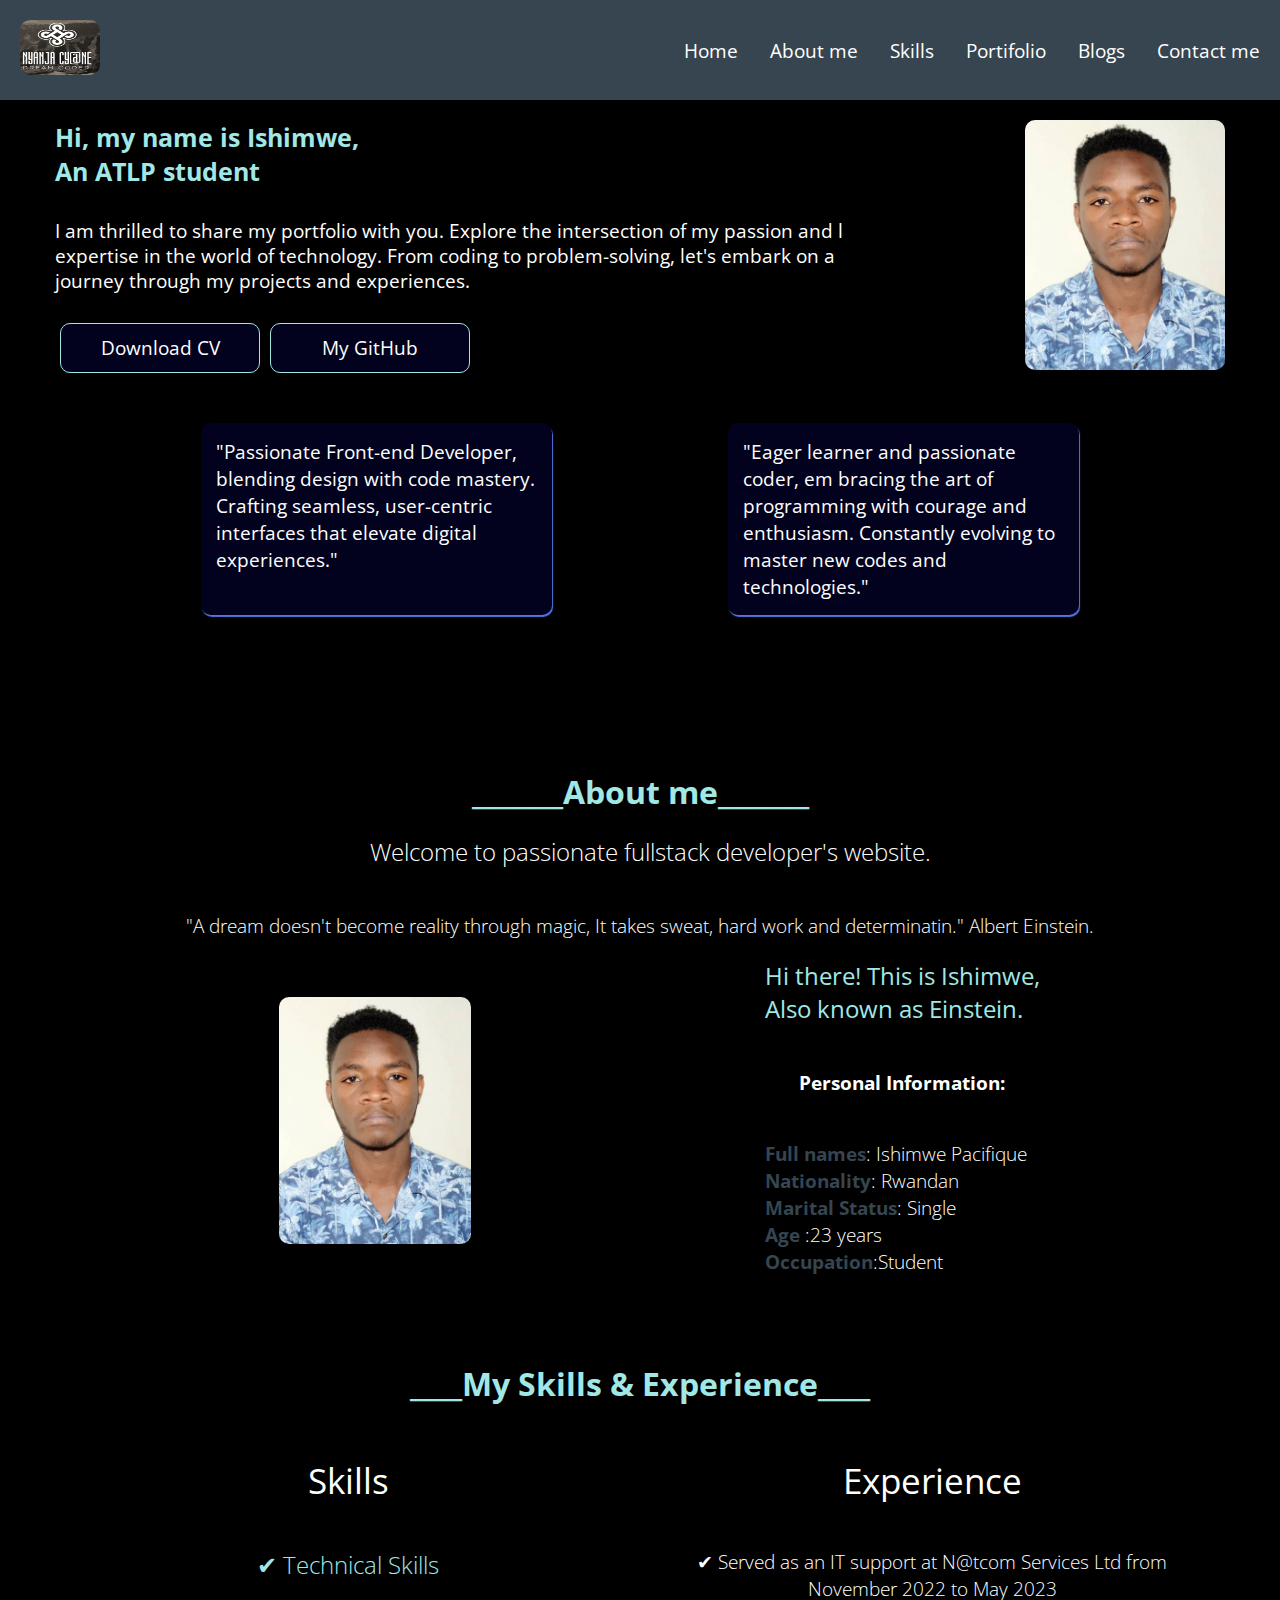
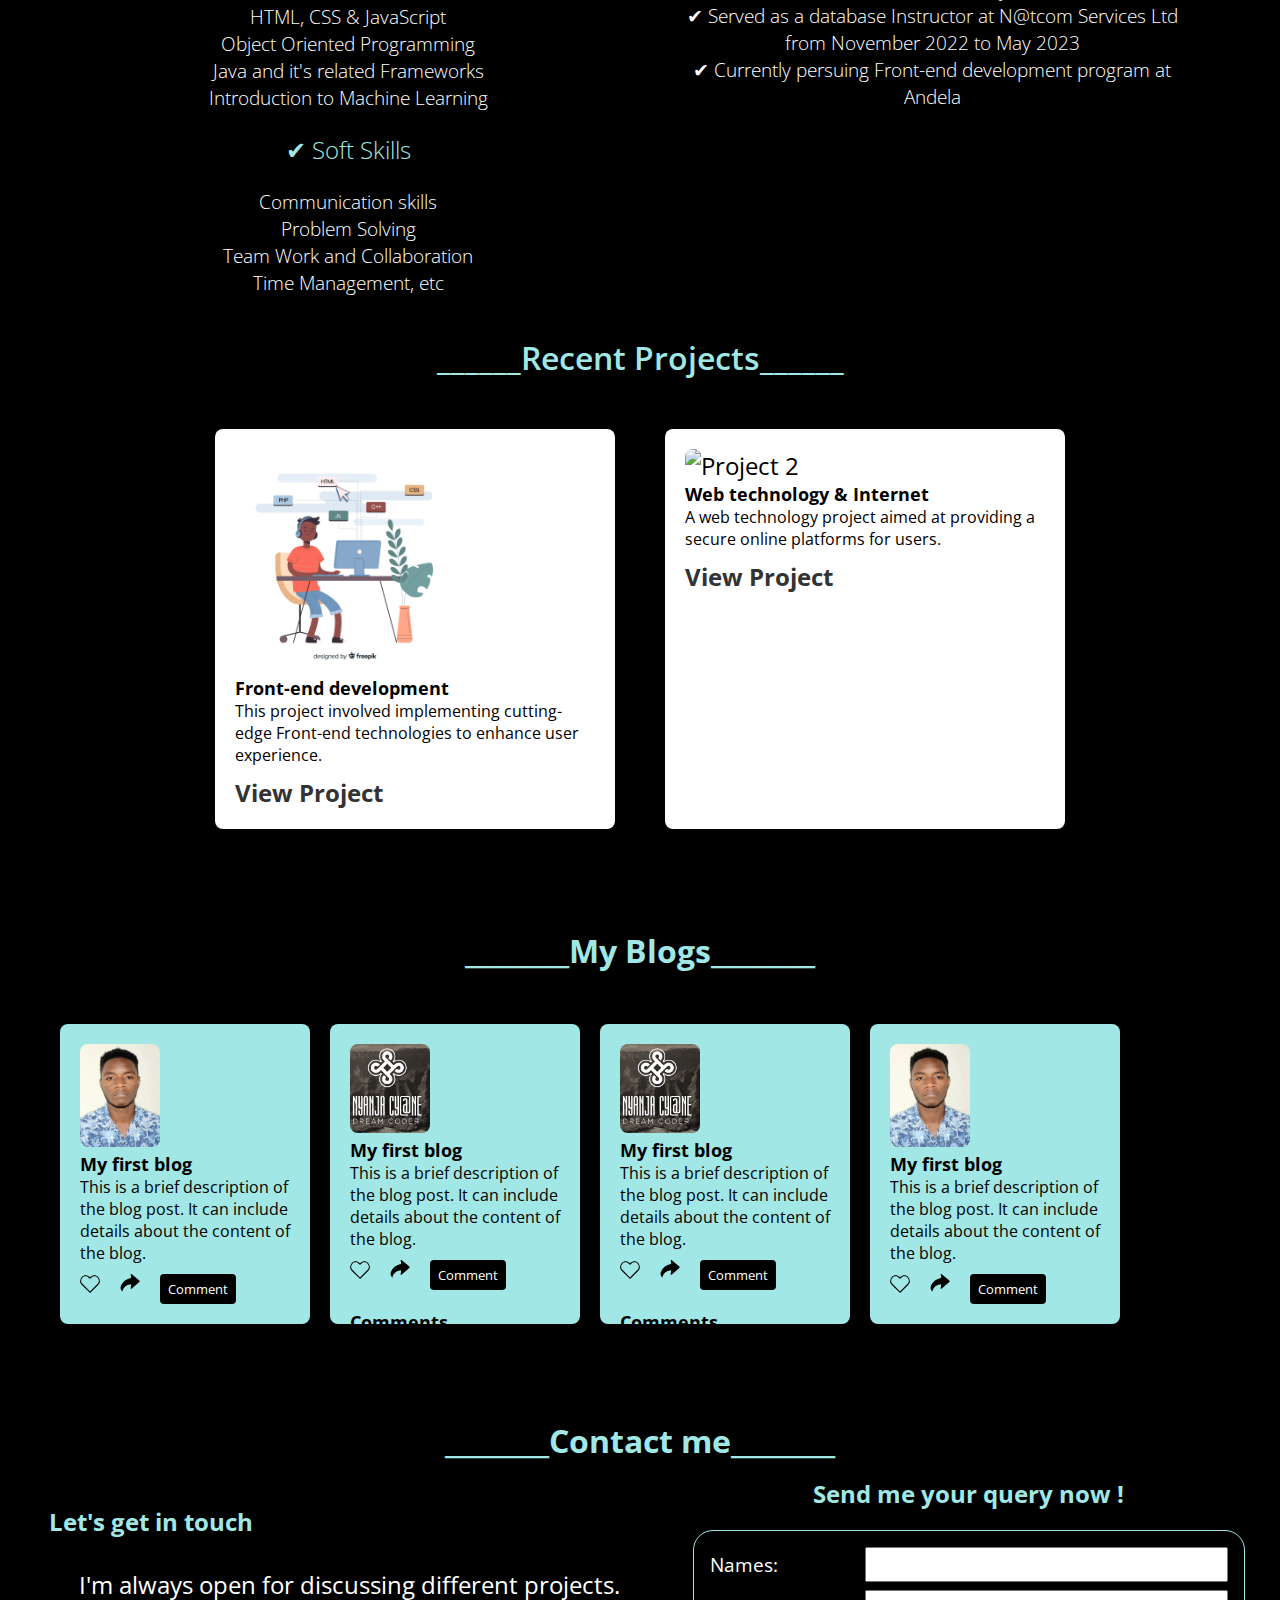
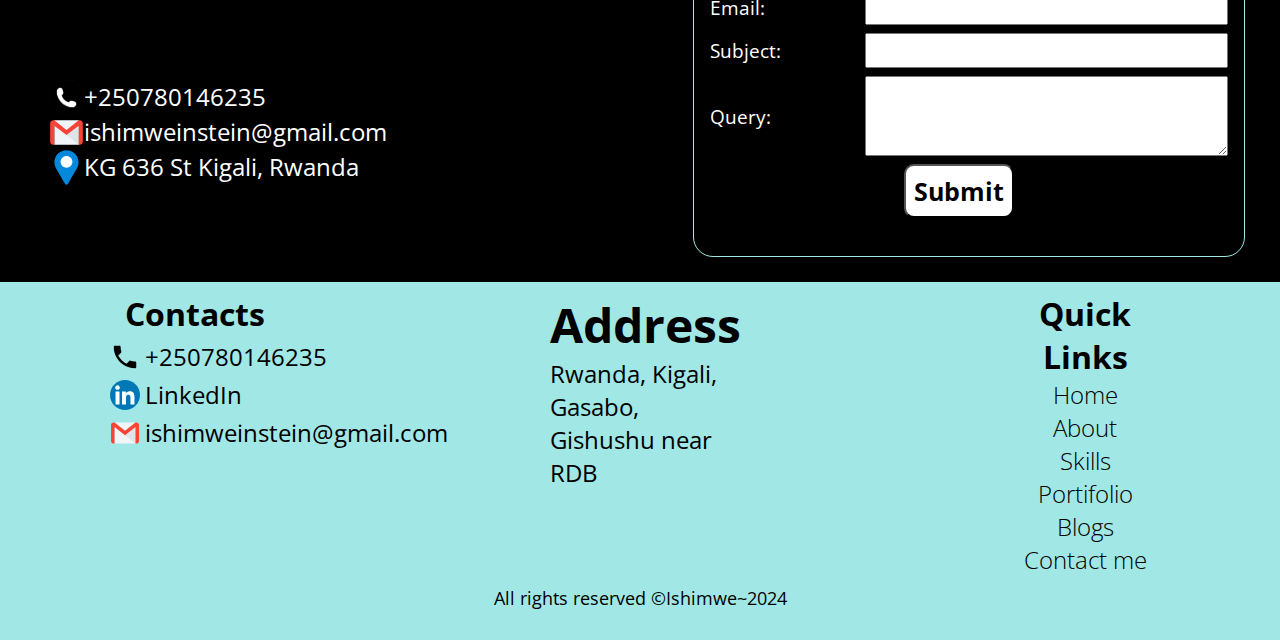
==== commit 247c6ba5: "Merge pull request #9 from Ishimwe7/pages-responsiveness" ====
--- a/UI/index.html
+++ b/UI/index.html
@@ -12,6 +12,9 @@
     <link rel="stylesheet" href="CSS/blogs.css">
     <link rel="stylesheet" href="CSS/portifolio.css">
     <script type="module" src="JavaScript/displayArticles.js"> </script> 
+    <link rel="preconnect" href="https://fonts.googleapis.com">
+    <link rel="preconnect" href="https://fonts.gstatic.com" crossorigin>
+    <link href="https://fonts.googleapis.com/css2?family=Open+Sans:ital,wght@0,300..800;1,300..800&display=swap" rel="stylesheet">
 </head>
 <body>
     <header>
@@ -21,13 +24,16 @@
                 <div class="nav-toggler" onclick="toggleNav()">
                     <img src="icons/iconmonstr-line-four-horizontal-lined.svg" alt="Menu">
                  </div>
-                <ul id="menu-list">
-                    <li><a href="#home">Home</a></li>
-                    <li><a href="#about">About me</a></li>
-                    <li><a href="#skills">Skills</a></li>
-                    <li><a href="#portifolio">Portifolio</a></li>
-                    <li><a href="#blogs">Blogs</a></li>
-                    <li><a href="#contact-me">Cantact me</a></li>
+                 <div>
+
+                     <ul id="menu-list">
+                         <li><a href="#home">Home</a></li>
+                         <li><a href="#about">About me</a></li>
+                         <li><a href="#skills">Skills</a></li>
+                         <li><a href="#portifolio">Portifolio</a></li>
+                         <li><a href="#blogs">Blogs</a></li>
+                         <li><a href="#contact-me">Contact me</a></li>
+                        </div>
                 </ul>
                 <!-- <div class="nav-toggler">&#9776;</div> -->
                
@@ -39,14 +45,13 @@
             <div id="home-part1">
                 <div id="intro">
                     <p id="my-intro">
-                        <h1>Hi, my name is Ishimwe,</h1>
-                        <h1>An ATLP student</h1>
+                        <h1>Hi, my name is Ishimwe,<br>An ATLP student</h1>
                     </p>
-                    <br><br>
+                    
                    <div id="text-cv">
                     <p class="my-text">
                         I am thrilled to share my portfolio with you. 
-     Explore the intersection of my passion  and   
+     Explore the intersection of my passion  and   l
     expertise in the world of technology.
      From coding to problem-solving, 
     let's embark on a journey through my
@@ -111,7 +116,7 @@
             </div>
             <div id="skills-experience">
                 <div class="sect">
-                    <p class="category"> Skills</p> <br><br>
+                    <p class="category"> <span>Skills</span></p> <br><br>
                     <h1>&#10004 Technical Skills</h1><br>
                     <h2 class="special-skill"> HTML, CSS & JavaScript</h2>
                     <h2>Object Oriented Programming</h2>
@@ -124,7 +129,7 @@
                     <h2>Time Management, etc</h2>
                 </div>
                 <div class="sect">
-                   <p class="category"> Experience</p> <br><br>
+                   <p class="category"> <span>Experience</span></p> <br><br>
                     <h2>&#10004 Served as an IT support at N@tcom Services Ltd from November 2022 to May 2023</h2>
                     <h2>&#10004 Served as a database Instructor at N@tcom Services Ltd from November 2022 to May 2023</h2>
                     <h2>&#10004 Currently persuing Front-end development program at Andela</h2>
@@ -286,52 +291,52 @@
             <div id="contact-header">
                 <h1>________Contact me________</h1>
             </div>
-           <div id="in-touch">
-            <div id="contact-intro">
-                <h1>Let's get in touch</h1>
-                <p>I'm always open for discussing different projects.</p>
-            </div>
-            <div id="my-contacts">
-                <div class="my-contact">
-                    <img src="icons/pngwing.com.png" alt="call icon">
-                    <span> +250780146235</span>
-                </div>
-                <div class="my-contact">
-                    <img src="icons/4202011_email_gmail_mail_logo_social_icon.svg" alt="email icon">
-                    <span> ishimweinstein@gmail.com</span>
-                </div>
-                <div class="my-contact">
-                    <img src="icons/location-2955.svg" alt="">
-                   <span> KG 636 St Kigali, Rwanda</span>
-                </div>
-            </div>
-           </div>
-
-           <div id="query-form">
-            <h1>Send me your query now !</h1>
-            <form action="#" method="post">
-                <div class="field">
-                    <label for="names">Full names: </label>
-                    <input type="text" name="names" id="names">
-                </div>
-                <div class="field">
-                    <label for="email">Email:</label>
-                    <input type="text" name="email" id="email">
-                </div>
-                <div class="field">
-                    <label for="subject">Subject:</label>
-                    <input type="text" name="subject" id="subject">
-                </div>
-                <div class="field">
-                  <label for="query">Query: </label>
-                  <textarea name="query" id="query" cols="30" rows="10"></textarea>
-               </div>
-               <button type="submit" name="send-query" id="send-query">Submit</button>
-            </form>
-           </div>
-
-        </div>
-
+            <div class="main-contact">
+                <div id="in-touch">
+                    <div id="contact-intro">
+                        <h1>Let's get in touch</h1>
+                        <p>I'm always open for discussing different projects.</p>
+                    </div>
+                    <div id="my-contacts">
+                        <div class="my-contact">
+                            <img src="icons/pngwing.com.png" alt="call icon">
+                            <span> +250780146235</span>
+                        </div>
+                        <div class="my-contact">
+                            <img src="icons/4202011_email_gmail_mail_logo_social_icon.svg" alt="email icon">
+                            <span> ishimweinstein@gmail.com</span>
+                        </div>
+                        <div class="my-contact">
+                            <img src="icons/location-2955.svg" alt="">
+                           <span> KG 636 St Kigali, Rwanda</span>
+                        </div>
+                    </div>
+                   </div>
+        
+                   <div id="query-form">
+                    <h1>Send me your query now !</h1>
+                    <form action="#" method="post">
+                        <div class="field">
+                            <label for="names">Names: </label>
+                            <input type="text" name="names" id="names">
+                        </div>
+                        <div class="field">
+                            <label for="email">Email:</label>
+                            <input type="text" name="email" id="email">
+                        </div>
+                        <div class="field">
+                            <label for="subject">Subject:</label>
+                            <input type="text" name="subject" id="subject">
+                        </div>
+                        <div class="field">
+                          <label for="query">Query: </label>
+                          <textarea name="query" id="query" cols="30" rows="10"></textarea>
+                       </div>
+                       <button type="submit" name="send-query" id="send-query">Submit</button>
+                    </form>
+                   </div>
+            </div>
+        </div>
     </main>
 
     <footer>
@@ -396,14 +401,15 @@
         function toggleNav() {
             var navBar = document.getElementById("nav-bar");
             var menuList = document.getElementById("menu-list");
+           
             if (menuList.style.display === "block") {
                 menuList.style.display = "none";
             } else {
                 menuList.style.display = "block";
             }
-            if (window.innerWidth > 768) {
-              location.reload();
-        }
+        //     if (window.innerWidth > 768) {
+        //       location.reload();
+        // }
         }
     </script>
 </body>
--- a/UI/CSS/home.css
+++ b/UI/CSS/home.css
@@ -2,27 +2,33 @@
     margin: 0;
     padding: 0;
     box-sizing: border-box;
+    font-family: "Open Sans", sans-serif;
+    font-optical-sizing: auto;
+    /* font-weight: <weight>; */
+    font-style: normal;
+    box-sizing: border-box;
 }
 
 body{
-    background-color: #36454F;
-    margin: auto;
-    font-family:'Segoe UI', Tahoma, Geneva, Verdana, sans-serif;
+    background-color:black;
+    /* margin: auto; */
+    /* font-family:'Segoe UI', Tahoma, Geneva, Verdana, sans-serif; */
 }
 
 #nav-bar{
     display: flex;
     align-items: center;
-    justify-content: center;
-    gap: 40%;
+    justify-content: space-between;
+    /* gap: 40%; */
     width: 100%;
-    height: 100px;
-    margin: 0;
-    padding-left: 20px;
+    /* height: 100px; */
+    /* margin: 0; */
+    padding: 20px 20px ;
     background-color: #36454F;
+    /* box-shadow: 1px 1px 2px rgba(1, 10, 35, 0.365); */
     position: fixed;
     z-index: 222;
-    top: 0;
+    /* top: 0; */
 }
 
 #logo h1{
@@ -38,17 +44,19 @@
 }
 
 #menu-list {
-    position: relative;
     display: flex;
+    flex-direction:row;
+    gap: 2rem;
+    /* flex-wrap: wrap; */
     list-style-type: none;
-    float: right;
+    /* float: right; */
+    /* margin: 8px; */
 }
 #nav-bar ul li a{
-    position: relative;
-    font-size: 28px;
+    /* position: relative; */
+    font-size: 1.5vw;
     color: white;
-    margin: 8px;
-    padding: 10px;
+    /* padding: 10px/; */
     text-decoration: none;
 }
 #nav-bar ul li a:hover{
@@ -62,19 +70,22 @@
 
 #home{
     margin: auto 20px;
-    height: fit-content;
-    display: grid;
-    justify-content: center;
-    /* display: grid;
-    justify-content: center; */
+    padding: 0 35px;
+    padding-top: 40px;
+    /* min-height: 100vh; */
+    /* display: grid; */
+    /* justify-content: center; */
+     display: grid;
+    justify-content: space-between; 
+    align-content: flex-start;
 }
 
 
 #home-part1{
     display: flex;
-    justify-content: space-evenly;
+    justify-content: space-between;
     gap: 3%;
-    margin-top: 120px;
+    margin-top: 80px;
 }
 
  #my-intro h1{
@@ -84,24 +95,27 @@
 
 #text-cv{
     display: flex;
-    gap: 10px;
-}
-#text-cv #home-btns{
+    flex-direction:column;
+    gap: 25px;
+}
+/* #text-cv #home-btns{
     margin-top: 75px;
     margin-right: 20px;
-}
-
+} */
+#home-btns {
+    display:flex;
+}
 #text-cv #home-btns button{
     width: 200px;
     height: 50px;
-    font-size: x-large;
+    font-size: larger;
     padding: 0;
-    background-color: #A0E7E5;
+    background-color: rgba(6, 8, 115, 0.263);
     color: white;
     border: 1px solid #A0E7E5;
     border-radius: 10px;
     margin: 5px;
-    display: block;
+    /* display: block; */
 }
 #text-cv #home-btns button:hover{
     cursor: pointer;
@@ -119,40 +133,45 @@
     text-decoration: none;
 }
 
- h1{
-    font-size: 30px;
+#intro h1{
+    font-size: 25px;
     color: #A0E7E5;
 }
 
 .my-text{
-    font-size: x-large;
+    font-size: larger;
     color: white;
     line-height: 25px;
+    width:800px;
+    padding: 1.85rem 0 0 0 ;
 }
 
 #profile-picture img{
-    width: 300px;
-    height: 300px;
+    width: 200px;
+    height: 250px;
     border-radius: 10px;
     margin-left: 30px;
+    object-fit:cover;
 }
 
 
 #home-part2{
     display: flex;
     justify-content: center;
-    gap: 25%;
-    margin: 40px auto;
+    gap: 20%;
+    margin: 45px auto;
     width: 75%;
-    height: fit-content;
+    /* height: 100px; */
 }
 #home-part2 .home2-text {
     width: 90%;
-    height: fit-content;
-    padding: 10px;
-    background-color: #A0E7E5;
-    font-size: x-large;
+    /* height: fit-content; */
+    padding: 15px;
+    background-color: rgba(6, 8, 115, 0.263);
+    font-size: larger;
+    color: #fff;
     border-radius: 10px;
+    box-shadow: 1px 2px 1px  rgb(83, 118, 231);
 }
 
 .nav-toggler{
@@ -162,192 +181,27 @@
 #home{
     max-width: fit-content;
 }
-
-
-
-/* Media queries for responsiveness */
-
-
-@media only screen and (max-width: 600px) {
-
+@media only screen and (max-width: 992px) {
     #home{
-        /* margin: 2%; */
-        padding: 5%;
-        height: fit-content;
-        display: grid;
-        justify-content: center;
+        margin: auto;
+        padding: 0 50px;
+        padding-top: 40px;
         width: 100%;
-    }
-
-    #nav-bar{
-        display: flex;
-        align-items: center;
+         display: flex;
+         flex-direction: column;
+        justify-content: space-between; 
+        align-content: flex-start;
+    }
+    #home-part1{
+        display: flex;
+        flex-direction: column;
         justify-content: space-between;
-        width: 100%;
-        height: 100px;
-    }
-    #menu-list{
-        display: none;
-    }
-    
-    
-    #home-part1{
-        display: grid;
-        justify-content: center;
-        width: 100%;
-        margin: 2%;
+        gap: 3%;
+        margin: auto;
         margin-top: 120px;
-        height: fit-content;
-    }
-    
-     #my-intro h1{
-        font-size: 20px;
-        text-align: center;
-        padding: 10px;
-    }
-    
-    #text-cv{
-        display: grid;
-        justify-content: center;
-        width: 100%;
-        
-    }
-    #text-cv #home-btns{
-        margin-top: 50px;
-    }
-    
+    }
     #text-cv #home-btns button{
-        width: 50%;
-        height: 60px;
-        font-size: larger;
-        padding: 4%;
-        margin: 10px auto;
-        display: grid;
-        justify-content: center;
-    }
-    
-    
-    .my-text{
-        font-size: larger;
-        line-height: 25px;
-        
-    }
-    
-    #profile-picture img{
-        width: 65%;
-        height: 300px;
-        display: grid;
-        justify-content: center;
-        margin: auto;
-    }
-    
-    
-    #home-part2{
-        display: grid;
-        justify-content: center;
-        width: 100%;
-       
-    }
-    #home-part2 .home2-text {
-        width: 100%;
-        height: fit-content;
-        font-size: larger;
-        display: grid;
-        justify-content: center;
-    }
-    
-    .nav-toggler{
-        display:inline;
-        cursor: pointer;
-        width: 100px;
-        height: 150px;
-    }
-}
-    
-@media only screen and (max-width: 768px) {
-
-
-   
-    #nav-bar{
-        display: flex;
-        align-items: center;
-        justify-content: center;
-        gap: 2%;
-        width: 100%;
-        height: 100px;
-        margin: 0;
-        padding-left: 20px;
-        background-color: #36454F;
-        position: fixed;
-        z-index: 222;
-        top: 0;
-    }
-    
-    
-    #logo img{
-        width: 75px;
-        height: 50px;
-        border-radius: 10px;
-    }
-    
-    #menu-list {
-        position: relative;
-        display: flex;
-        list-style-type: none;
-        float: right;
-        gap: 0%;
-        font-size: larger;
-    }
-    #nav-bar ul li a{
-        position: relative;
-        font-size: 100%;
-        color: white;
-        margin: 5px;
-        padding: 6px;
-        text-decoration: none;
-    }
-    #nav-bar ul li a:hover{
-        text-decoration: underline;
-        opacity: 0.7;
-    }
-    
-    #nav-bar ul li a:active{
-        color: #A0E7E5;
-    }
-    
-    #home{
-        margin: auto 20px;
-        height: fit-content;
-        display: grid;
-        justify-content: center;
-        /* display: grid;
-        justify-content: center; */
-    }
-    
-    
-    #home-part1{
-        display: flex;
-        justify-content: space-evenly;
-        gap: 3%;
-        margin-top: 120px;
-    }
-    
-     #my-intro h1{
-        font-size: 70px;
-        color: #A0E7E5;
-    }
-    
-    #text-cv{
-        display: flex;
-        gap: 10px;
-    }
-    #text-cv #home-btns{
-        margin-top: 75px;
-        margin-right: 20px;
-    }
-    
-    #text-cv #home-btns button{
-        width: 200px;
+        width: 180px;
         height: 50px;
         font-size: x-large;
         padding: 0;
@@ -356,226 +210,201 @@
         border: 1px solid #A0E7E5;
         border-radius: 10px;
         margin: 5px;
-        display: block;
-    }
-    #text-cv #home-btns button:hover{
-        cursor: pointer;
-        color: #36454F;
-        background-color: white;
-    }
-    #text-cv #home-btns button a:hover{
-        cursor: pointer;
-        color: #36454F;
-        background-color: white;
-    }
-    
-    #text-cv #home-btns a{
-        color: white;
-        text-decoration: none;
-    }
-    
-     h1{
-        font-size: 30px;
-        color: #A0E7E5;
-    }
-    
-    .my-text{
-        font-size: x-large;
-        color: white;
-        line-height: 25px;
-    }
-    
+        /* display: block; */
+    }
     #profile-picture img{
         width: 300px;
+        height: 400px;
+        border-radius: 10px;
+        margin-top: 80px;
+        object-fit:cover;
+    }
+    
+    
+    #home-part2{
+        display: flex;
+        flex-direction: column;
+        justify-content: center;
+        gap: 25px;
+        margin: 45px auto;
+    }
+    .home2-text p{
+        font-size: 1.5rem;
+    }
+    .my-text{
+        font-size: larger;
+        color: white;
+        line-height: 22px;
+        width:80%;
+        justify-content: center;
+        padding: 1.2rem 0 0 0 ;
+    }
+}
+@media only screen and (max-width: 768px) {
+
+    #home{
+        width: 100%;
+        margin: auto;
+    }
+ 
+    #nav-bar {
+        padding: 0;
+        margin: 0;
+        display: flex;
+        width: 100%;
+        justify-content: center;
+        gap: 40%;
+      
+    }
+    .nav-toggler {
+        display: flex;
+        justify-content: flex-end;
+        align-items:center;
+        width: 85px;
+        height: 85px;
+        
+    }  
+     #menu-list {
+        display: none;
+    }
+    /* #menu-list {
+        position: absolute;
+        top: 0;
+        bottom: 0;
+        width: 100px;
+        height:100px;
+        padding: 50px;
+        background: rebeccapurple;
+        z-index:1000
+    } */
+    #my-intro {
+        font-size:1.2rem;
+    }
+   
+    #home-part1{
+        display: flex;
+        flex-direction: column;
+        justify-content: space-between;
+        gap: 2%;
+        margin-top: 120px;
+    }
+    .my-text{
+        font-size: large;
+        color: white;
+        line-height: 20px;
+        width:80%;
+        justify-content: center;
+        padding: 1rem 0 0 0 ;
+    }
+    #text-cv #home-btns button{
+        width: 150px;
+        height: 50px;
+        font-size: larger;
+        padding: 0;
+        margin: 3px;
+        /* display: block; */
+    }
+
+    #profile-picture img{
+        width: 220px;
         height: 300px;
         border-radius: 10px;
-        margin-left: 30px;
+        margin-top: 80px;
+        object-fit:cover;
     }
     
     
     #home-part2{
         display: flex;
-        justify-content: center;
-        gap: 25%;
-        margin: 40px auto;
-        width: 75%;
-        height: fit-content;
-    }
-    #home-part2 .home2-text {
-        width: 90%;
-        height: fit-content;
-        padding: 10px;
-        background-color: #A0E7E5;
-        font-size: larger;
-        border-radius: 10px;
-    }
-    
-    .nav-toggler{
+        flex-direction: column;
+        justify-content: center;
+        gap: 25px;
+        margin: 45px auto;
+    }
+    .home2-text p{
+        font-size: 1.2rem;
+    }
+}
+@media only screen and (max-width: 484px) {
+    #home{
+        width: 100%;
+        margin: auto;
+    }
+    
+    #nav-bar {
+        padding: 0;
+        margin: 10px;
+        display: flex;
+        width: 100%;
+        justify-content: center;
+        gap: 50%;
+      
+    }
+    .nav-toggler {
+        display: flex;
+        justify-content: flex-end;
+        align-items:center;
+        width: 85px;
+        height: 85px;
+        
+    }  
+     #menu-list {
         display: none;
     }
-    
-    #home{
-        max-width: fit-content;
-    }
-} 
-
-
+    /* #menu-list {
+        position: absolute;
+        top: 0;
+        bottom: 0;
+        width: 100px;
+        height:100px;
+        padding: 50px;
+        background: rebeccapurple;
+        z-index:1000
+    } */
+    #my-intro {
+        font-size:1rem;
+    }
    
-@media only screen and (max-width: 992px) {
-
-    #nav-bar{
-        display: flex;
-        align-items: center;
-        justify-content: center;
-        gap: 5%;
-        width: 100%;
-        height: 100px;
-        margin: 0;
-        padding-left: 20px;
-        background-color: #36454F;
-        position: fixed;
-        z-index: 222;
-        top: 0;
-    }
-    
-    
-    #logo img{
-        width: 80px;
-        height: 60px;
-        border-radius: 10px;
-    }
-    
-    #menu-list {
-        position: relative;
-        display: flex;
-        list-style-type: none;
-        float: right;
-        gap: 2%;
-        font-size: larger;
-    }
-    #nav-bar ul li a{
-        position: relative;
-        font-size: 100%;
+    #home-part1{
+        display: flex;
+        flex-direction: column;
+        justify-content: space-between;
+        gap: 1%;
+        margin-top: 100px;
+    }
+    .my-text{
+        font-size: large;
         color: white;
-        margin: 5px;
-        padding: 6px;
-        text-decoration: none;
-    }
-    #nav-bar ul li a:hover{
-        text-decoration: underline;
-        opacity: 0.7;
-    }
-    
-    #nav-bar ul li a:active{
-        color: #A0E7E5;
-    }
-    
-    #home{
-        margin: auto 20px;
-        height: fit-content;
-        display: grid;
-        justify-content: center;
-        /* display: grid;
-        justify-content: center; */
-    }
-    
-    
-    #home-part1{
-        display: flex;
-        justify-content: space-evenly;
-        gap: 3%;
-        margin-top: 120px;
-    }
-    
-     #my-intro h1{
-        font-size: 70px;
-        color: #A0E7E5;
-    }
-    
-    #text-cv{
-        display: flex;
-        gap: 10px;
-    }
-    #text-cv #home-btns{
-        margin-top: 75px;
-        margin-right: 20px;
-    }
-    
+        line-height: 16px;
+        width:80%;
+        justify-content: center;
+        padding: 1.2rem 0 0 0 ;
+    }
     #text-cv #home-btns button{
+        width: 120px;
+        height: 40px;
+        font-size: large;
+        padding: 0;
+        margin: 2px;
+    }
+    #profile-picture img{
         width: 200px;
-        height: 50px;
-        font-size: x-large;
-        padding: 0;
-        background-color: #A0E7E5;
-        color: white;
-        border: 1px solid #A0E7E5;
-        border-radius: 10px;
-        margin: 5px;
-        display: block;
-    }
-    #text-cv #home-btns button:hover{
-        cursor: pointer;
-        color: #36454F;
-        background-color: white;
-    }
-    #text-cv #home-btns button a:hover{
-        cursor: pointer;
-        color: #36454F;
-        background-color: white;
-    }
-    
-    #text-cv #home-btns a{
-        color: white;
-        text-decoration: none;
-    }
-    
-     h1{
-        font-size: 30px;
-        color: #A0E7E5;
-    }
-    
-    .my-text{
-        font-size: x-large;
-        color: white;
-        line-height: 25px;
-    }
-    
-    #profile-picture img{
-        width: 300px;
         height: 300px;
         border-radius: 10px;
-        margin-left: 30px;
+        margin-top: 80px;
+        object-fit:cover;
     }
     
     
     #home-part2{
         display: flex;
-        justify-content: center;
-        gap: 25%;
-        margin: 40px auto;
-        width: 75%;
-        height: fit-content;
-    }
-    #home-part2 .home2-text {
-        width: 90%;
-        height: fit-content;
-        padding: 10px;
-        background-color: #A0E7E5;
-        font-size: larger;
-        border-radius: 10px;
-    }
-    
-    .nav-toggler{
-        display: none;
-    }
-    
-    #home{
-        max-width: fit-content;
-    }
-} 
-
-
-
-/* ============================================ */
-
-
+        flex-direction: column;
+        justify-content: center;
+        gap: 20px;
+        margin: 35px auto;
+    }
+    .home2-text p{
+        font-size: 1rem;
+    }
+}
+
--- a/UI/CSS/about.css
+++ b/UI/CSS/about.css
@@ -1,4 +1,5 @@
 #about{
+    margin: auto;
     margin-top: 80px;
     background-color: black;
     padding-top: 30px;
@@ -8,27 +9,27 @@
 
 
 #about img{
-    width: 30%;
-    height: 30%;
+    width: 15%;
+    height: 18%;
     border-radius: 10px;
-    margin: 5% 5%;
+    margin: 3%;
 }
 
 #about-img{
     display: flex;
     justify-content: center;
     gap: 20%;
-    margin-top: 30px;
+    margin-top: 20px;
 }
 
 #name {
-    font-size: 40px;
+    font-size: x-large;
     color: #A0E7E5;
 }
 
 #desc h1{
     color: white;
-    font-size: 35px;
+    font-size: larger;
     font-weight: bolder;
     text-align: center;
 }
@@ -36,6 +37,7 @@
 #desc h2{
     color: white;
     font-weight: lighter;
+    font-size: larger;
 }
 #desc span{
     color: #36454F;
@@ -53,177 +55,239 @@
 #about-me h1{
     text-align: center;
     font-weight: bolder;
-    font-size: 40px;
+    font-size: xx-large;
+    color: #A0E7E5;
 }
 #about-me h2{
-    text-align: left;
+    text-align: center;
     font-weight:300;
-    font-size: 40px;
+    font-size: x-large;
     color: white;
     margin-left: 20px;
 }
 #about-me p{
-    /* text-align: center;
-    font-weight:lighter; */
-    font-size: 22px;
-    color: white;
-}
-
-@media only screen and (max-width: 600px){
+    text-align: center;
+    font-weight:lighter; 
+    font-size: larger;
+    color: white;
+    margin: 0 90px;
+}
+
+@media only screen and (max-width: 992px){
     #about{
+        margin: auto;
+        margin-top: 80px;
+        background-color: black;
+        padding-top: 30px;
+        height: fit-content;
         width: 100%;
+    }
+    
+    
+    #about img{
+        width: 30%;
+        height: 30%;
+        border-radius: 10px;
+        margin: 5% 5%;
+    }
+    
+    #about-img{
+        display: flex;
+        justify-content: center;
+        gap: 12%;
+        margin-top: 30px;
+    }
+    
+    #name {
+        font-size: 35px;
+        color: #A0E7E5;
+    }
+    
+    #desc h1{
+        color: white;
+        font-size: 28px;
+        font-weight: bolder;
+        text-align: center;
+    }
+    
+    #desc h2{
+        color: white;
+        font-weight: lighter;
+        font-size: 25px;
+    }
+    #desc span{
+        color: #36454F;
+        font-weight: bold;
+    }
+    /* #content{
+        margin: auto;
+        width: 90%;
+        height: 200px;
+        background-color: #A0E7E5;
+        border-radius: 10px;
+        font-size: larger;
+    } */
+    
+    #about-me h1{
+        text-align: center;
+        font-weight: bolder;
+        font-size: 40px;
+    }
+    #about-me h2{
+        text-align: left;
+        font-weight:300;
+        font-size: 38px;
+        color: white;
+        margin-left: 18px;
+    }
+    #about-me p{
+        /* text-align: center;
+        font-weight:lighter; */
+        font-size: 20px;
+        color: white;
+}
+}
+@media only screen and (max-width: 768px){
+    #about{
+        margin: auto;
+        margin-top: 80px;
+        background-color: black;
+        padding-top: 30px;
         height: fit-content;
-        margin: 10px;
-        display: grid;
+        width: 100%;
+    }
+    
+    
+    #about img{
+        width: 30%;
+        height: 30%;
+        border-radius: 10px;
+        margin: 5% 5%;
+    }
+    
+    #about-img{
+        display: flex;
         justify-content: center;
+        gap: 10%;
+        margin-top: 30px;
+    }
+    
+    #name {
+        font-size: x-large;
+        color: #A0E7E5;
+    }
+    
+    #desc h1{
+        color: white;
+        font-size: x-large;
+        font-weight: bolder;
+        text-align: center;
+    }
+    
+    #desc h2{
+        color: white;
+        font-weight: lighter;
+        font-size: larger;
+    }
+    #desc span{
+        color: #36454F;
+        font-weight: bold;
+    }
+    /* #content{
+        margin: auto;
+        width: 90%;
+        height: 200px;
+        background-color: #A0E7E5;
+        border-radius: 10px;
+        font-size: larger;
+    } */
+    
+    #about-me h1{
+        text-align: center;
+        font-weight: bolder;
+        font-size: 30px;
+    }
+    #about-me h2{
+        text-align: left;
+        font-weight:300;
+        font-size: 25px;
+        color: white;
+        margin-left: 15px;
+    }
+    #about-me p{
+        /* text-align: center;
+        font-weight:lighter; */
+        font-size: 20px;
+        color: white;
+}
+}
+@media only screen and (max-width: 484px){
+    #about{
+        margin: auto;
+        margin-top: 80px;
+        background-color: black;
+        padding-top: 30px;
+        height: fit-content;
+        width: 100%;
     }
     
     
     #about img{
-        width: 50%;
-        height: 70%;
+        width: 40%;
+        height: 60%;
+        border-radius: 10px;
+        margin: 3%;
     }
     
     #about-img{
         display: grid;
         justify-content: center;
-        gap: 2%;
+        align-items: center;
+        gap: 5%;
         margin-top: 30px;
     }
     
     #name {
-        font-size: 30px;
+        font-size: 26px;
+        color: #A0E7E5;
     }
     
     #desc h1{
-        font-size: 30px;
-        text-align: center;
-    }
-    
+        color: white;
+        font-size: 22px;
+        font-weight: bolder;
+        text-align: center;
+    }
+    
+    #desc h2{
+        color: white;
+        font-weight: lighter;
+    }
     #desc span{
         color: #36454F;
         font-weight: bold;
     }
-    #content{
-        display: grid;
-        justify-content: center;
-        margin: auto;
-        width: 100%;
-        height: fit-content;
-        font-size: larger;
-    }
-    #about-me{
-        display: grid;
-        justify-content: center;
-    }
+
     
     #about-me h1{
         text-align: center;
+        font-weight: bolder;
         font-size: 30px;
     }
     #about-me h2{
-        font-size: 30px;
-        color: white;
+        text-align: center;
+        font-weight:300;
+        font-size: 25px;
+        color: white;
+        margin-left: 15px;
     }
     #about-me p{
-        text-align: center;
-        font-weight:lighter;
-    }
-}
-
-
-@media only screen and (min-width: 600px){
-    #about{
-        width: 100%;
-        height: fit-content;
-        margin: 10px;
-        display: grid;
-        justify-content: center;
-    }
-    
-    #about img{
-        width: 50%;
-        height: 70%;
-    }
-    
-    #about-img{
-        display: flex;
-        justify-content: center;
-        gap: 2%;
-        margin-top: 30px;
-    }
-    
-    #name {
-        font-size: 30px;
-    }
-    
-    #desc h1{
-        font-size: 35px;
-        text-align: center;
-    }
-    
-    #content{
-        display: grid;
-        justify-content: center;
-        margin: auto;
-        width: 100%;
-        height: fit-content;
-        font-size: larger;
-    }
-    #about-me{
-        display: grid;
-        justify-content: center;
-    }
-    
-    #about-me h1{
-        text-align: center;
-        font-size: 30px;
-    }
-    #about-me h2{
-        font-size: 30px;
-        color: white;
-        text-align: center;
-    }
-    #about-me p{
-        text-align: center;
-        font-weight:lighter;
-        font-size: 30px;
-    }
-}
-
-
-@media only screen and (max-width: 768px) {
-   
-    #about{
-        height: fit-content;
-        display: grid;
-        justify-content: center;
-    }
-    #about-img {
-        gap: 5px;
-    }
-
-    #about img {
-        width: 200px;
-        height: 200px;
-        margin: 10px 10px;
-    }
-
-    #desc h1 {
-        font-size: 30px;
-    }
-
-    #about-me h1 {
-        font-size: 30px;
-    }
-
-    #about-me h2 {
-        font-size: 30px;
-        margin-left: 10px;
-    }
-
-    #about-me p {
-        font-size: 35px;
-        margin-left: 10px;
-    }
-} +         text-align: center;
+        font-weight:lighter; 
+        font-size: 18px;
+        color: white;
+}
+}
+
+
+
--- a/UI/CSS/skills.css
+++ b/UI/CSS/skills.css
@@ -1,51 +1,50 @@
 #skills-exp{
+    margin: auto;
     margin-top: 50px;
-    /* background-color: #36454F; */
+    padding: 10px;
     padding-top: 30px;
-    height: 600px;
+    height: fit-content;
     width: 100%;
 }
 #skills-experience{
     display: flex;
     justify-content: center;
-    gap: 100px;
+    gap: 80px;
     margin-top: 30px;
 }
 
-#skills {
-    font-size: 40px;
+#skills h1{
+    font-size: xx-large;
+    text-align: center;
     color: #A0E7E5;
 }
 
-#skills h1{
-    font-size: 35px;
-    text-align: center;
-}
-
 .sect{
-    width: 500px;
-    text-align: center;
-    
+    width: 40%;
+    text-align: center; 
 }
 
 .sect h1{
+    color: #A0E7E5;
+    font-size: x-large;
+    font-weight: 300;
+}
+
+.sect h2{
     color: white;
-    font-size: 25px;
-    font-weight: 300;
-}
-
-.sect h2{
-    color: black;
-    font-weight:500;
-    text-align: left;
-}
+    font-weight:200;
+    font-size: larger;
+    
+}
+
 .sect p{
     font-size: 32px;
     color: #A0E7E5;
     text-align: center;
 }
-span{
-    color: black;
+.category span{
+    color: white;
+    font-size: 35px;
 }
 #content{
     margin: auto;
@@ -68,53 +67,63 @@
     color: white;
     margin-left: 20px;
 }
-/* #category p{
-    text-align: center;
-    font-weight:lighter;
-    font-size: 22px;
-    color: white;
-    margin-left: 200px;
+/* .sect .special-skill{
+    color: black;
 } */
-.sect .special-skill{
-    color: black;
-}
 
 /* Media queries for responsiveness */
 
-@media only screen and (max-width: 600px){
+@media only screen and (max-width: 992px){
     #skills-exp{
+        margin: auto;
+        margin-top: 50px;
+        padding: 10px;
         padding-top: 30px;
         height: fit-content;
         width: 100%;
-        display: grid;
-        justify-content: center;
     }
     #skills-experience{
-        display: grid;
+        display: flex;
         justify-content: center;
         gap: 100px;
-        margin-top: 20px auto;
-        padding: 20px;
+        margin-top: 30px;
+    }
+    
+    #skills {
+        font-size: 50px;
+        color: #A0E7E5;
     }
     
     #skills h1{
-        font-size: 35px;
+        font-size: xx-large;
         text-align: center;
     }
     
     .sect{
-        width: 100%;
-        display: grid;
-        justify-content: center;
-    }
-    
+        width: 40%;
+        text-align: center; 
+    }
+    
+    .sect h1{
+        color: #A0E7E5;
+        font-size: 25px;
+        font-weight: 300;
+    }
+    
+    .sect h2{
+        color: white;
+        font-weight:200;
+        font-size: x-large;
+        text-align: left;
+    }
     .sect p{
-        font-size: 32px;
-        color: #A0E7E5;
-        text-align: center;
-    }
-    span{
-        color: black;
+        font-size: larger;
+        color: #A0E7E5;
+        text-align: center;
+    }
+    .category span{
+        color: white;
+        font-size: xx-large;
     }
     #content{
         margin: auto;
@@ -122,121 +131,178 @@
         height: 200px;
         background-color: #A0E7E5;
         border-radius: 10px;
-        font-size: x-large;
+        font-size: larger;
     }
     
     .category h1{
         text-align: center;
         font-weight: bold;
-        font-size: 30px;
+        font-size:larger;
     }
     .category h2{
         text-align: left;
         font-weight:300;
-        font-size: 40px;
+        font-size:larger;
         color: white;
         margin-left: 20px;
     }
 }
 
-/* @media only screen and (max-width: 1200px) {
-    #skills-experience {
-        gap: 30px;
-    }
-
+@media only screen and (max-width: 768px){
     #skills-exp{
-        padding: 30px;
-    }
-
-    .sect {
-        width: 100%;
-    }
-}
-
-@media only screen and (max-width: 412px) {
-   #skills-exp{
-    height: fit-content;
-   }
-   #skills h1{
-    font-size: x-large;
-    text-align: center;
-}
-}
-
-@media only screen and (max-width: 430px) {
-    #skills-exp{
-     height: fit-content;
-    }
-    #skills h1{
-     font-size: x-large;
-     text-align: center;
- }
- }
-
- @media only screen and (max-width: 540px) {
-    #skills-exp{
-     height: fit-content;
-    }
-    #skills h1{
-     font-size: x-large;
-     text-align: center;
- }
- } */
-
-@media only screen and (max-width: 768px) {
-    #skills-exp{
+        margin: auto;
+        margin-top: 50px;
+        padding: 10px;
         padding-top: 30px;
         height: fit-content;
         width: 100%;
-        display: grid;
-        justify-content: center;
     }
     #skills-experience{
         display: grid;
         justify-content: center;
-        gap: 100px;
-        margin-top: 20px auto;
-        padding: 20px;
+        gap: 80px;
+        margin: auto;
+        margin-top: 30px;
+    }
+    .category span{
+        color: white;
+        font: x-large;
+    }
+    
+    #skills {
+        font-size: larger;
+        color: black;
     }
     
     #skills h1{
-        font-size: 50px;
+        font-size: x-large;
         text-align: center;
     }
     
     .sect{
         width: 100%;
+        text-align: center; 
+        margin-left: 10px;
+    }
+    
+    .sect h1{
+        color: #A0E7E5;
+        font-size: x-large;
+        font-weight: 300;
+    }
+    
+    .sect h2{
+        color: white;
+        font-weight:200;
+        font-size: large;
+        text-align: left;
+    }
+    .sect p{
+        font-size: medium;
+        color: #A0E7E5;
+        text-align: center;
+    }
+    #content{
+        margin: auto;
+        width: 500px;
+        height: 200px;
+        background-color: #A0E7E5;
+        border-radius: 10px;
+        font-size: larger;
+    }
+    .category span{
+        font-size: x-large;
+        color: white;
+    }
+    
+    .category h1{
+        text-align: center;
+        font-weight: bold;
+        font-size: larger;
+    }
+    .category h2{
+        text-align: center;
+        font-weight:300;
+        font-size: larger;
+        color: white;
+        margin-left: 20px;
+    }
+}
+
+@media only screen and (max-width: 484px){
+    #skills-exp{
+        margin: auto;
+        margin-top: 50px;
+        padding: 10px;
+        padding-top: 30px;
+        height: fit-content;
+        width: 100%;
+    }
+    #skills-experience{
         display: grid;
         justify-content: center;
-    }
-    
+        gap: 70px;
+        margin: auto;
+        margin-top: 30px;
+    }
+    
+    #skills {
+        font-size: x-large;
+        color: #A0E7E5;
+    }
+    
+    #skills h1{
+        font-size: larger;
+        text-align: center;
+    }
+    
+    .sect{
+        width: 100%;
+        text-align: center; 
+        margin-left: 10%;
+    }
+    
+    .sect h1{
+        color: #A0E7E5;
+        font-size: large;
+        font-weight: 300;
+    }
+    
+    .sect h2{
+        color: white;
+        font-weight:200;
+        font-size: large;
+        text-align: left;
+    }
     .sect p{
-        font-size: 50px;
-        color: #A0E7E5;
-        text-align: center;
-    }
-    span{
-        color: black;
-    }
+        font-size: 32px;
+        color: #A0E7E5;
+        text-align: center;
+    }
+   
     #content{
         margin: auto;
-        width: 100%;
-        height: fit-content;
+        width: 500px;
+        height: 200px;
         background-color: #A0E7E5;
         border-radius: 10px;
-        font-size: xx-large;
+        font-size: larger;
+    }
+    .category span{
+        font-size: large;
+        color: white;
     }
     
     .category h1{
         text-align: center;
         font-weight: bold;
-        font-size: 70px;
+        font-size: large;
     }
     .category h2{
-        text-align: left;
+        text-align: center;
         font-weight:300;
-        font-size: 80px;
+        font-size: large;
         color: white;
         margin-left: 20px;
     }
-} +}
--- a/UI/CSS/footer.css
+++ b/UI/CSS/footer.css
@@ -72,7 +72,7 @@
 }
 
 /* Media queries for responsiveness */
-@media only screen and (max-width: 768px) {
+/* @media only screen and (max-width: 768px) {
     #footer {
         justify-content: center;
         gap: 20px;
@@ -218,4 +218,4 @@
         gap: 5px;
         margin: 2px;
     }
-}+} */--- a/UI/CSS/contact-me.css
+++ b/UI/CSS/contact-me.css
@@ -2,34 +2,45 @@
     background-color: black;
     width: 100%;
     height: fit-content;
-    padding: 30px;
-    margin: auto;
+    padding: 25px;
+    margin: 10px auto;
     display: grid;
     justify-content: center;
 }
 
+.main-contact{
+    display: flex;
+    gap: 30px;
+}
+
 #contact-header h1{
     text-align: center;
+    font-size: xx-large;
+    color: #A0E7E5;
 }
 
 #contact-intro h1{
     margin-top: 30px;
+    font-size: x-large;
+    color: #A0E7E5;
 }
 #contact-intro p{
     color: white;
-    font-size: xx-large;
+    font-size: x-large;
     padding: 30px;
 }
 
 #in-touch{
-    display: flex;
-    margin: 10px;
-    padding: 10px;
-    gap: 100px;
+    display: grid;
+    margin: 5px;
+    padding: 8px;
+    gap: 0px;
+    justify-content: center;
 }
 
 #my-contacts span{
     color: white;
+    font-size: x-large;
 }
 
 .my-contact{
@@ -48,42 +59,44 @@
 #query-form h1{
     text-align: center;
     margin: 15px;
+    font-size: x-large;
+    color: #A0E7E5
 }
 
 form{
     color: white;
-    width: 500px;
+    width: 100%;
     border: 1px solid #A0E7E5;
-    height: 320px;
+    height: 85%;
     border-radius: 20px;
-    padding: 10px;
-    margin: auto;
+    padding: 8px;
+    margin: 20px auto;
     justify-content: center;
 }
 form label{
-    font-size: x-large;
+    font-size: larger;
 }
 form input{
-    font-size: larger;
+    font-size: x-large;
     color: black;
     font-weight: 400;
-    width: 300px;
-    height: 30px;
+    width: 70%;
+    height: 35px;
     padding: 10px;
 }
 form textarea{
-    font-size: larger;
+    font-size: x-large;
     color: black;
     font-weight: 400;
-    width: 300px;
-    height: 100px;
+    width: 70%;
+    height: 80px;
     padding: 10px;
 }
 .field{
     display:flex;
     align-items: center;
     justify-content: space-between;
-    margin: 5px;
+    margin: 8px;
 }
 
 form button{
@@ -91,10 +104,11 @@
     background-color: white;
     color: black;
     font-weight: 700;
-    width: 120px;
-    padding: 5px;
-    border-radius: 5px;
-    margin: 10px 10px 0px 180px;
+    width: fit-content;
+    padding: 8px;
+    border-radius: 10px;
+    margin-left:38%;
+    font-size: 25px;
 }
 
 form button:hover{
@@ -102,131 +116,327 @@
     opacity: 0.7;
 }
 
-/* Media queries for responsiveness */
-
-
-@media only screen and (max-width: 600px) {
-
+@media only screen and (max-width: 992px){
     #contact-me{
-        width: 100%;
+        background-color: black;
+        width: 100%;
+        height: fit-content;
+        padding: 30px;
+        margin: 20px auto;
+        display: grid;
+        justify-content: center;
+    }
+    
+    #contact-header h1{
+        text-align: center;
+        font-size: xx-large;
+    }
+    
+    #contact-intro h1{
+        margin-top: 30px;
+        font-size: x-large;
+    }
+    #contact-intro p{
+        color: white;
+        font-size: large;
+        padding: 30px;
+    }
+    
+    #in-touch{
+        display: flex;
+        justify-content: center;
+        margin: auto;
+        padding: 10px;
+        gap: 60px;
+    }
+
+    .main-contact{
+        display: grid;
+        justify-content: center;
+        gap: 30px;
+    }
+    
+    #my-contacts span{
+        color: white;
+        font-size: large;
+    }
+    
+    .my-contact{
+        display: flex;
+    }
+    .my-contact span{
+        font-size: large;
+    }
+    
+    .my-contact img{
+        width: 35px;
+        height: 35px;
+        padding: 0;
+        margin: 0;
+    }
+    #query-form h1{
+        text-align: center;
+        margin: 15px;
+        font-size: x-large;
+    }
+    
+    form{
+        color: white;
+        width: 70%;
+        border: 1px solid #A0E7E5;
+        height: 85%;
+        border-radius: 20px;
+        padding: 10px;
+        margin: 20px auto;
+        justify-content: center;
+    }
+    form label{
+        font-size: 35px;
+    }
+    form input{
+        font-size: larger;
+        color: black;
+        font-weight: 400;
+        width: 70%;
+        height: 30%;
+        padding: 10px;
+    }
+    form textarea{
+        font-size: larger;
+        color: black;
+        font-weight: 400;
+        width: 70%;
+        height: 150px;
+        padding: 10px;
+    }
+    .field{
+        display:flex;
+        align-items: center;
+        justify-content: space-between;
+        margin: 3px;
+    }
+    
+    form button{
+        font-size: x-large;
+        background-color: white;
+        color: black;
+        font-weight: 700;
+        width: fit-content;
+        padding: 12px;
+        border-radius: 10px;
+        margin-left:38%;
+        font-size: large;
+    }
+    
+}
+@media only screen and (max-width: 768px){
+    #contact-me{
+        background-color: black;
+        width: 100%;
+        height: fit-content;
         padding: 20px;
-    }
-
+        margin: 15px auto;
+        display: grid;
+        justify-content: center;
+    }
+    
+    #contact-header h1{
+        text-align: center;
+        font-size: x-large;
+    }
+    
     #contact-intro h1{
-        margin-top: 20px;
+        margin-top: 25px;
+        font-size: larger;
     }
     #contact-intro p{
-        font-size: larger;
-        padding: 2%;
+        color: white;
+        font-size: larger;
+        padding: 25px;
     }
     
     #in-touch{
-        display: block;
-        margin: 6px;
-        padding: 6px;
-    }
-    
+        display: grid;
+        justify-content: center;
+        margin: auto;
+        padding: 8px;
+        gap: 50px;
+    }
+    
+    #my-contacts span{
+        color: white;
+        font-size: large;
+    }
+    
+    .my-contact{
+        display: flex;
+    }
     .my-contact span{
         font-size: large;
     }
     
     .my-contact img{
-        width: 10px;
-        height: 20px;
-    }
-
+        width: 30px;
+        height: 30px;
+        padding: 0;
+        margin: 0;
+    }
+    #query-form h1{
+        text-align: center;
+        margin: 12px;
+        font-size: x-large;
+    }
+    
+    form{
+        color: white;
+        width: 100%;
+        border: 1px solid #A0E7E5;
+        height: 85%;
+        border-radius: 20px;
+        padding: 8px;
+        margin: 15px auto;
+        justify-content: center;
+    }
+    form label{
+        font-size: x-large;
+    }
+    form input{
+        font-size: large;
+        color: black;
+        font-weight: 400;
+        width: 75%;
+        height: 40px;
+        padding: 8px;
+    }
+    form textarea{
+        font-size: large;
+        color: black;
+        font-weight: 400;
+        width: 75%;
+        height: 120px;
+        padding: 8px;
+    }
+    .field{
+        display:flex;
+        align-items: center;
+        justify-content: space-between;
+        margin: 3px;
+    }
+    
+    form button{
+        font-size: larger;
+        background-color: white;
+        color: black;
+        font-weight: 700;
+        width: fit-content;
+        padding: 10px;
+        border-radius: 10px;
+        margin-left:38%;
+        font-size: larger;
+    }
+}
+@media only screen and (max-width: 484px){
+    #contact-me{
+        background-color: black;
+        width: 100%;
+        height: fit-content;
+        padding: 30px;
+        margin: 20px auto;
+        display: grid;
+        justify-content: center;
+    }
+    
     #contact-header h1{
-        font-size: large;
+        text-align: center;
+        font-size: larger;
+    }
+    
+    #contact-intro h1{
+        margin-top: 30px;
+        font-size: larger;
+    }
+    #contact-intro p{
+        color: white;
+        font-size: larger;
+        padding: 28px;
+    }
+    
+    #in-touch{
+        display: grid;
+        justify-content: center;
+        margin: auto;
+        padding: 8px;
+        gap: 50px;
+    }
+    
+    #my-contacts span{
+        color: white;
+        font-size: larger;
+    }
+    
+    .my-contact{
+        display: flex;
+    }
+    .my-contact span{
+        font-size: larger;
+    }
+    
+    .my-contact img{
+        width: 30px;
+        height: 30px;
+        padding: 0;
+        margin: 0;
     }
     #query-form h1{
         text-align: center;
+        margin: 12px;
+        font-size: larger;
+    }
+    
+    form{
+        color: white;
+        width: 100%;
+        border: 1px solid #A0E7E5;
+        height: 95%;
+        border-radius: 20px;
+        padding: 8px;
+        margin: 8px auto;
+    }
+    form label{
+        font-size: large;
+    }
+    form input{
+        font-size: larger;
+        color: black;
+        font-weight: 400;
+        width: 100%;
+        height: 50px;
+        padding: 10px;
+    }
+    form textarea{
+        font-size: larger;
+        color: black;
+        font-weight: 400;
+        width: 95%;
+        height: 120px;
+        padding: 8px;
+    }
+    .field{
+        display:grid;
+        align-items: center;
         margin: 3px;
-        font-size: large;
-    }
-    
-    form{
-        color: white;
-        width: 80%;
-        border: 1px solid #A0E7E5;
-        height: 240px;
-        border-radius: 20px;
-        padding: 8px;
-    }
-    form label{
-        font-size: medium;
-    }
-    form input{
-        width: 70%;
-        height: 25px;
-        padding: 6px;
-    }
-    form textarea{
-        width: 70%;
-        height: 70px;
-        padding: 8px;
-    }
-    .field{
-        margin: 0.7%;
     }
     
     form button{
-        font-size: medium;
+        font-size: larger;
+        background-color: white;
+        color: black;
         font-weight: 700;
-        width: 50%; 
-        display: grid;
-        justify-content: center;
-        margin: auto;
-        margin-top: 10px;
-    }
-    
-}
-
-
-
-
-@media only screen and (max-width: 768px) {
-    #in-touch {
-        flex-direction: column;
-        align-items: center;
-        gap: 20px;
-    }
-
-    #contact-me{
-        height: fit-content;
-        margin: auto;
-    }
-
-    form {
-        width: 90%;
-    }
-
-    form{
-        color: white;
-        width: 500px;
-        border: 1px solid #A0E7E5;
-        height: 300px;
-        border-radius: 20px;
-        padding: 8px;
-    }
-    form label{
-        font-size: larger;
-    }
-    form input{
-        width: 350px;
-        height: 40px;
-        padding: 6px;
-    }
-    form textarea{
-        width: 350px;
-        height: 70px;
-    }
-    .field{
-        margin: 3px;
-    }
-    
-    form button{
-        margin-left: 180px;
-    }
-    
-    
-} +        width: fit-content;
+        padding: 10px;
+        border-radius: 10px;
+        margin-left:30%;
+        font-size: larger;
+    }
+}
+
--- a/UI/CSS/blogs.css
+++ b/UI/CSS/blogs.css
@@ -8,6 +8,7 @@
     margin-top: 20px;
     padding-top: 10px;
     font-size: xx-large;
+    color: #A0E7E5;
 }
 
 .blog-section {
@@ -25,18 +26,21 @@
     flex: 1;
     background-color: #A0E7E5;
     /* max-width: calc(25% - 20px); */
-    max-width: 350px;
-    min-width: 350px;
-    max-height: 400px;
+    max-width: 250px;
+    min-width: 250px;
+    max-height: 300px;
     padding: 20px;
     margin: 10px;
     border-radius: 8px;
-    width: 350px;
+    width: 250px;
     overflow: scroll;
 }
+.blog-post h2{
+    font-size: large;
+}
 
 .blog-post img {
-    width: 150px;
+    width: 80px;
     height: auto;
     border-radius: 8px;
 }
@@ -50,7 +54,7 @@
  .blog-post .comment-btn{
     background-color: #000;
     color: #fff;
-    padding: 8px 10px;
+    padding: 6px 8px;
     margin-right: 10px;
     border: none;
     border-radius: 4px;
@@ -59,15 +63,15 @@
 
 .like-btn, .share-btn, .comment-actions .reply-btn{
     background:none;
-    width: 30px;
-    height: 25px;
+    width: 25px;
+    height: 20px;
 }
 
 .comments-section {
     margin-top: 20px;
 }
 .comments-section h3{
-    font-size: x-large;
+    font-size: large;
 }
 .comment {
     border-bottom: 1px solid #ddd;
@@ -77,8 +81,8 @@
 
 
 .actions img{
-    width: 40px;
-    height: 40px;
+    width: 20px;
+    height: 20px;
 }
 .comment-actions{
     display: flex;
@@ -88,67 +92,81 @@
 }
 
 .comment-actions img{
-    width: 25px;
-    height: 25px;
-}
-
-@media only screen and (max-width: 600px){
+    width: 15px;
+    height: 15px;
+}
+
+@media only screen and (max-width: 992px){
     #blogs{
         background-color: black;
-        padding:  4%px;
+        padding:  26px;
     }
     
     #blogs-header h1{
         text-align: center;
-        margin-top: 2%;
-        padding-top: 2%;
-        font-size: large;
+        margin-top: 20px;
+        padding-top: 10px;
+        font-size: xx-large;
     }
     
     .blog-section {
-        display: grid;
-        justify-content: center;
-        padding: 5%;
+        display: flex;
+        overflow-x: auto;
+        justify-content: flex-start;
+        padding: 20px;
+        flex-wrap: nowrap;
+        background-color: #000;
         max-width: 100%;
+        overflow-x: scroll;
     }
     
     .blog-post {
         flex: 1;
-        max-width: 90%;
-        min-width: 80px;
-        max-height: 80%;
-        padding: 2%;
-        margin: 2;
-        width: 100%;
+        background-color: #A0E7E5;
+        /* max-width: calc(25% - 20px); */
+        max-width: 400px;
+        min-width: 300px;
+        max-height: 350px;
+        padding: 15px;
+        margin: 8px;
+        border-radius: 8px;
+        width: 280px;
+        overflow: scroll;
     }
     
     .blog-post img {
-        width: 50%;
-        height: 25%;
+        width: 120px;
+        height: auto;
+        border-radius: 8px;
     }
     
     .actions {
-        margin-top: 2%;
-        display: flex;
-        gap: 2%;
+        margin-top: 10px;
+        display: flex;
+        gap: 15px;
     }
     
      .blog-post .comment-btn{
-        padding: 2%;
-        margin-right: 5%;
-        border-radius: 10px;
+        background-color: #000;
+        color: #fff;
+        padding: 6px 8px;
+        margin-right: 8px;
+        border: none;
+        border-radius: 4px;
+        cursor: pointer;
     }
     
     .like-btn, .share-btn, .comment-actions .reply-btn{
-        width: 20%;
-        height: 20%;
+        background:none;
+        width: 25px;
+        height: 20px;
     }
     
     .comments-section {
         margin-top: 20px;
     }
     .comments-section h3{
-        font-size: x-large;
+        font-size: larger;
     }
     .comment {
         border-bottom: 1px solid #ddd;
@@ -158,19 +176,211 @@
     
     
     .actions img{
-        width: 40px;
-        height: 40px;
+        width: 30px;
+        height: 30px;
     }
     .comment-actions{
         display: flex;
-        gap: 30px;
-        margin-left: 70px;
+        gap: 25px;
+        margin-left: 50px;
         align-items: center;
     }
     
     .comment-actions img{
+        width: 20px;
+        height: 20px;
+    }
+}
+@media only screen and (max-width: 768px){
+    #blogs{
+        background-color: black;
+        padding:  23px;
+    }
+    
+    #blogs-header h1{
+        text-align: center;
+        margin-top: 16px;
+        padding-top: 7px;
+        font-size: x-large;
+    }
+    
+    .blog-section {
+        display: flex;
+        overflow-x: auto;
+        justify-content: flex-start;
+        padding: 15px;
+        flex-wrap: nowrap;
+        background-color: #000;
+        max-width: 100%;
+        overflow-x: scroll;
+    }
+    
+    .blog-post {
+        flex: 1;
+        background-color: #A0E7E5;
+        /* max-width: calc(25% - 20px); */
+        max-width: 350px;
+        min-width: 250px;
+        max-height: 300px;
+        padding: 15px;
+        margin: 7px;
+        border-radius: 8px;
+        width: 250px;
+        overflow: scroll;
+    }
+    
+    .blog-post img {
+        width: 100px;
+        height: auto;
+        border-radius: 8px;
+    }
+    
+    .actions {
+        margin-top: 8px;
+        display: flex;
+        gap: 12px;
+    }
+    
+     .blog-post .comment-btn{
+        background-color: #000;
+        color: #fff;
+        padding: 5px 7px;
+        margin-right: 7px;
+        border: none;
+        border-radius: 4px;
+        cursor: pointer;
+    }
+    
+    .like-btn, .share-btn, .comment-actions .reply-btn{
+        background:none;
+        width: 20px;
+        height: 15px;
+    }
+    
+    .comments-section {
+        margin-top: 20px;
+    }
+    .comments-section h3{
+        font-size: larger;
+    }
+    .comment {
+        border-bottom: 1px solid #ddd;
+        padding: 8px 0;
+        position: relative;
+    }
+    
+    
+    .actions img{
         width: 25px;
         height: 25px;
     }
-
-}
+    .comment-actions{
+        display: flex;
+        gap: 20px;
+        margin-left: 40px;
+        align-items: center;
+    }
+    
+    .comment-actions img{
+        width: 15px;
+        height: 15px;
+    }
+}
+@media only screen and (max-width: 484px){
+    #blogs{
+        background-color: black;
+        padding:  30px;
+        margin: auto;
+    }
+    
+    #blogs-header h1{
+        text-align: center;
+        margin-top: 15px;
+        padding-top: 8px;
+        font-size: larger;
+    }
+    
+    .blog-section {
+        display: grid;
+        overflow-x: auto;
+        justify-content: center;
+        padding: 15px;
+        flex-wrap: nowrap;
+        background-color: #000;
+        max-width: 100%;
+        overflow-x: scroll;
+    }
+    
+    .blog-post {
+        flex: 1;
+        background-color: #A0E7E5;
+        /* max-width: calc(25% - 20px); */
+        max-width: 350px;
+        min-width: 300px;
+        max-height: 350px;
+        padding: 15px;
+        margin: 8px;
+        border-radius: 8px;
+        width: 300px;
+        overflow: scroll;
+    }
+    
+    .blog-post img {
+        width: 100px;
+        height: auto;
+        border-radius: 8px;
+    }
+    
+    .actions {
+        margin-top: 8px;
+        display: flex;
+        gap: 15px;
+    }
+    
+     .blog-post .comment-btn{
+        background-color: #000;
+        color: #fff;
+        padding: 5px 8px;
+        margin-right: 8px;
+        border: none;
+        border-radius: 4px;
+        cursor: pointer;
+    }
+    
+    .like-btn, .share-btn, .comment-actions .reply-btn{
+        background:none;
+        width: 18px;
+        height: 15px;
+    }
+    
+    .comments-section {
+        margin-top: 20px;
+    }
+    .comments-section h3{
+        font-size: larger;
+    }
+    .comment {
+        border-bottom: 1px solid #ddd;
+        padding: 10px 0;
+        position: relative;
+    }
+    
+    
+    .actions img{
+        width: 20px;
+        height: 20px;
+    }
+    .comment-actions{
+        display: flex;
+        gap: 18px;
+        margin-left: 35px;
+        align-items: center;
+    }
+    
+    .comment-actions img{
+        width: 12px;
+        height: 12px;
+    }
+}
+
+
--- a/UI/CSS/portifolio.css
+++ b/UI/CSS/portifolio.css
@@ -22,14 +22,21 @@
     background-color: #fff;
     padding: 20px;
     margin-bottom: 20px;
-    width: 500px;
+    width: 400px;
+    height: auto;
     border-radius: 8px;
     box-shadow: 0 4px 8px rgba(0, 0, 0, 0.1);
     font-size: x-large;
 }
+.project h3{
+    font-size: large;
+}
+.project p{
+    font-size: medium;
+}
 
 .project img {
-    max-width: 300px;
+    max-width: 220px;
     height: auto;
     border-radius: 8px;
 }
@@ -47,45 +54,129 @@
 }
 
 
-/* Media queries for responsiveness */
-@media only screen and (max-width: 1200px) {
+@media only screen and (max-width: 992px){
+    #portifolio h2{
+        font-size: xx-large;
+        color: #A0E7E5;
+        font-weight: 600;
+        padding: 30px;
+        text-align: center;
+    }
+    
     #projects {
-        gap: 30px;
+        padding: 20px;
+        background-color: black;
+        display: flex;
+        width: 95%;
+        margin: auto;
+        gap: 5%;
+        justify-content: center;
+        height: 100%;
     }
-
+    
     .project {
-        width: 400px;
+        background-color: #fff;
+        padding: 18px;
+        margin-bottom: 18px;
+        width: 100%;
+        height: auto;
+        border-radius: 8px;
+        box-shadow: 0 4px 8px rgba(0, 0, 0, 0.1);
+        font-size: x-large;
+    }
+    .project h3{
+        font-size: large;
+    }
+    .project p{
+        font-size: medium;
+    }
+    
+    .project img {
+        width: 180px;
+        height: auto;
+        border-radius: 8px;
+    }
+    
+}
+@media only screen and (max-width: 768px){
+    #portifolio h2{
+        font-size: xx-large;
+        color: #A0E7E5;
+        font-weight: 600;
+        padding: 30px;
+        text-align: center;
+    }
+    
+    #projects {
+        padding: 20px;
+        background-color: black;
+        display: flex;
+        width: 95%;
+        margin: auto;
+        gap: 5%;
+        justify-content: center;
+        height: 100%;
+    }
+    
+    .project {
+        background-color: #fff;
+        padding: 18px;
+        margin-bottom: 18px;
+        width: 100%;
+        height: auto;
+        border-radius: 8px;
+        box-shadow: 0 4px 8px rgba(0, 0, 0, 0.1);
+        font-size: x-large;
+    }
+    .project h3{
+        font-size: large;
+    }
+    .project p{
+        font-size: medium;
+    }
+    
+    .project img {
+        width: 150;
+        height: auto;
+        border-radius: 8px;
+    }
+}
+@media only screen and (max-width: 484px){
+    #portifolio h2{
+        font-size: larger;
+        color: #A0E7E5;
+        font-weight: 600;
+        padding: 25px;
+        text-align: center;
+    }
+    
+    #projects {
+        padding: 20px;
+        background-color: black;
+        display: grid;
+        width: 95%;
+        margin: auto;
+        gap: 5%;
+        justify-content: center;
+        height: 100%;
+    }
+    
+    .project {
+        background-color: #fff;
+        padding: 18px;
+        margin-bottom: 18px;
+        width: 100%;
+        height: auto;
+        border-radius: 8px;
+        box-shadow: 0 4px 8px rgba(0, 0, 0, 0.1);
+        font-size: larger;
+    }
+    
+    .project img {
+        width: 120;
+        height: auto;
+        border-radius: 8px;
     }
 }
 
-@media only screen and (max-width: 992px) {
-    #projects {
-        gap: 20px;
-    }
 
-    .project {
-        width: 100%;
-    }
-}
-
-@media only screen and (max-width: 600px) {
-    #projects {
-        flex-direction: column;
-        align-items: center;
-    }
-    .project img {
-        max-width: 60%;
-        height: 40%;
-        border-radius: 8px;
-    }
-    #portifolio h2{
-        font-size: larger;
-        padding: 3%;
-    }
-}
-
-@media only screen and (max-width: 768px) {
-    #portifolio h2{
-        font-size: x-large;
-    }
-}
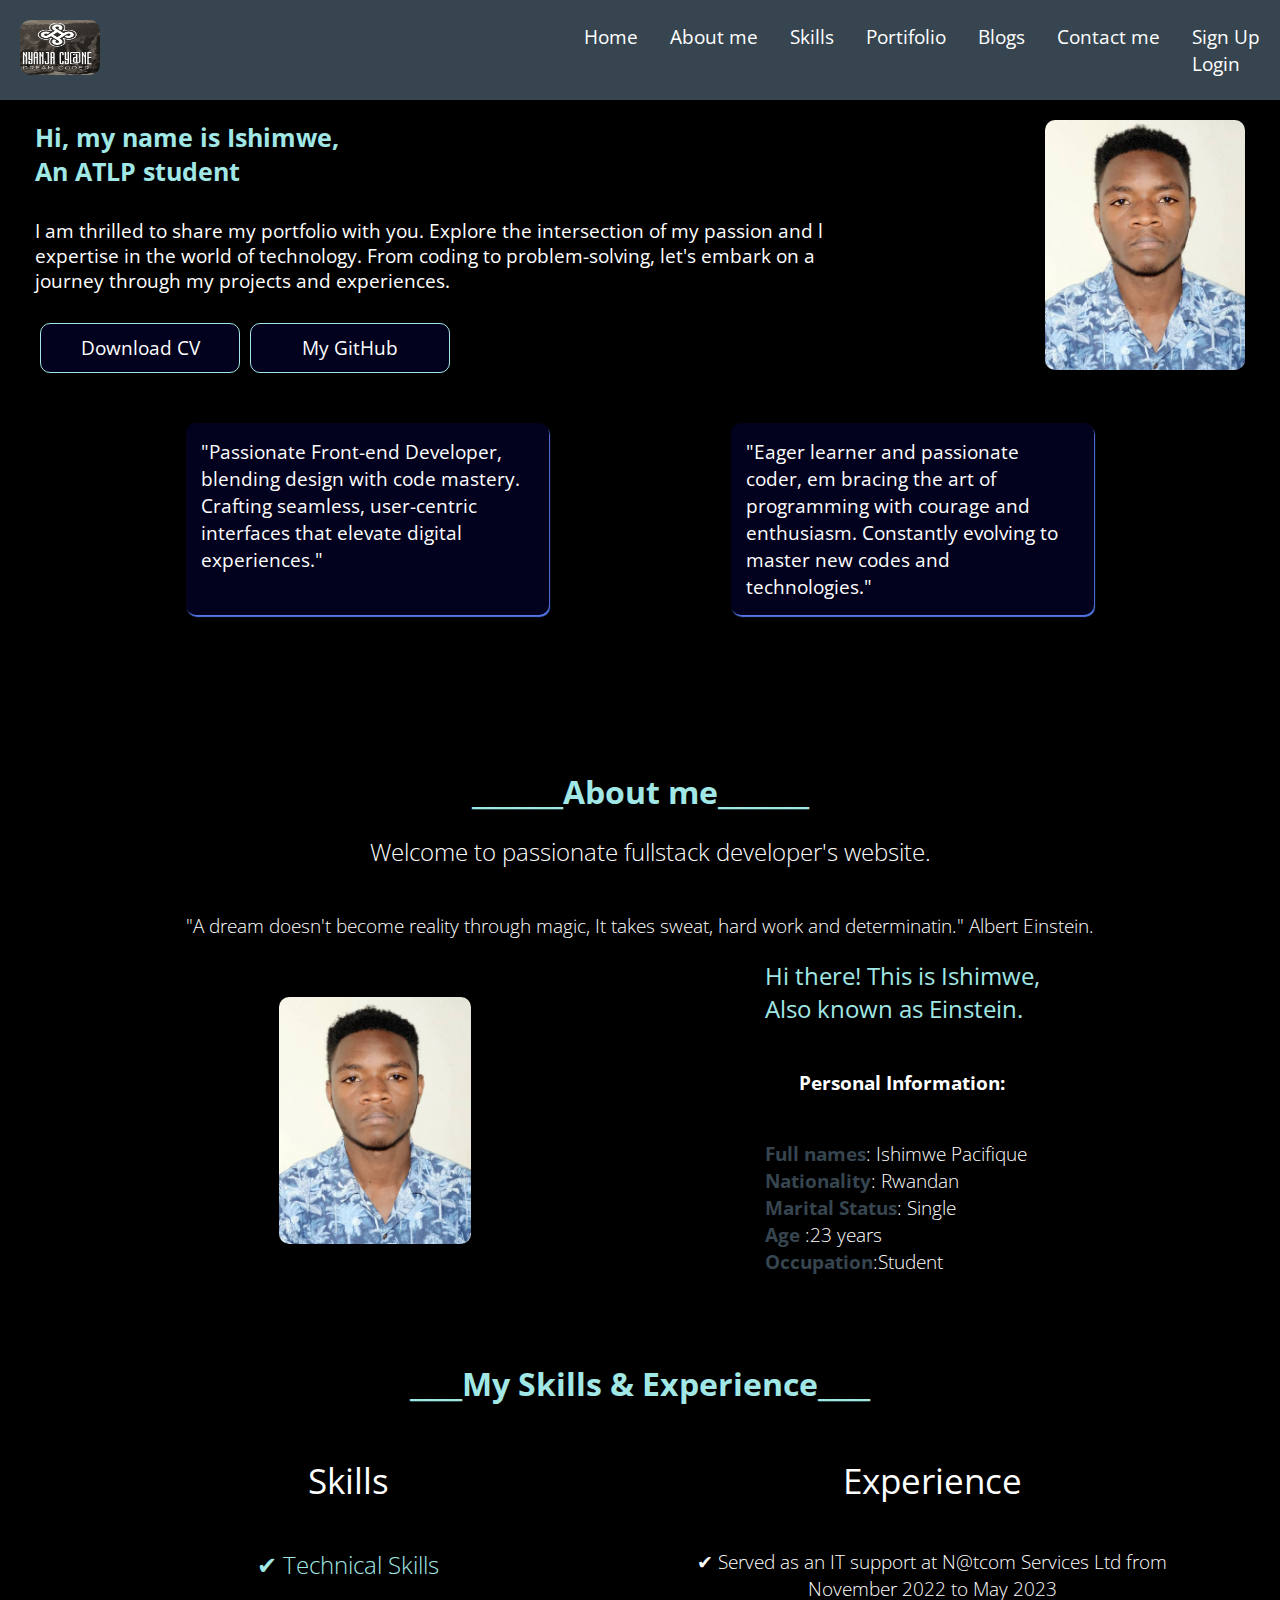
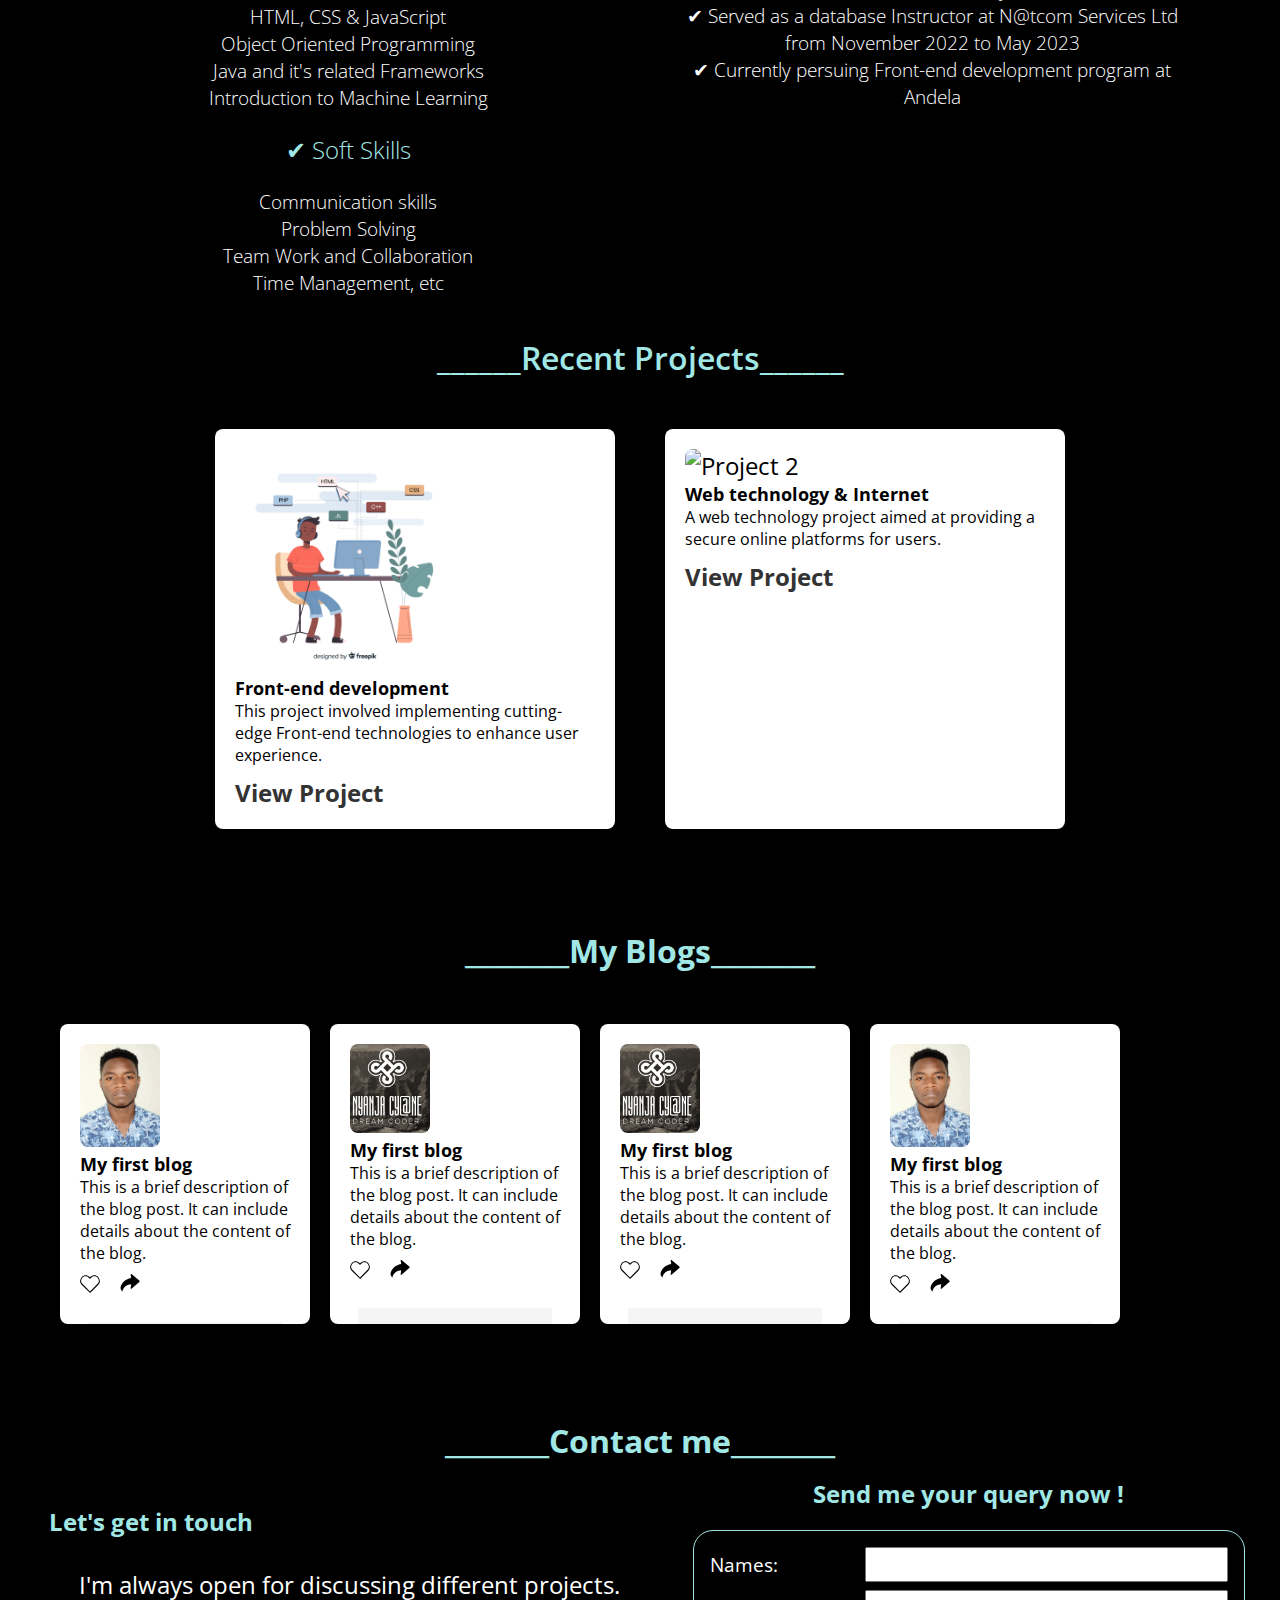
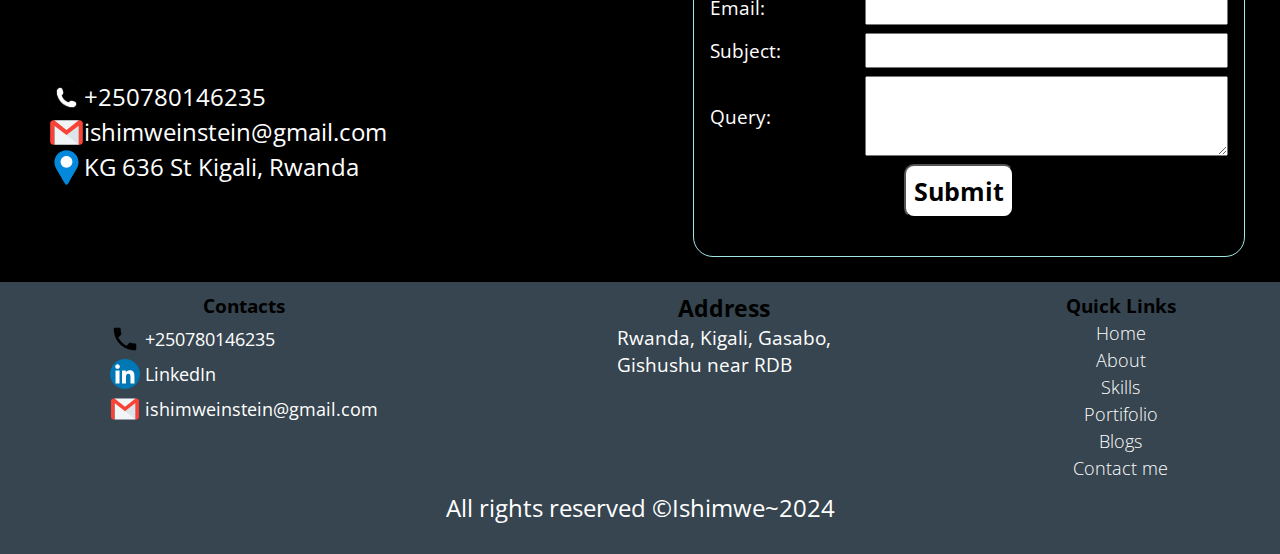
==== commit e9b4af22: "Merge pull request #21 from Ishimwe7/user-sign-up" ====
--- a/UI/index.html
+++ b/UI/index.html
@@ -33,6 +33,10 @@
                          <li><a href="#portifolio">Portifolio</a></li>
                          <li><a href="#blogs">Blogs</a></li>
                          <li><a href="#contact-me">Contact me</a></li>
+                         <div id="user-control">
+                            <li><a href="pages/userSignUp.html" target="_blank" id="sign-up">Sign Up</a></li>
+                            <li><a href="pages/userLogin.html" target="_blank" id="login">Login</a></li>
+                         </div>
                         </div>
                 </ul>
                 <!-- <div class="nav-toggler">&#9776;</div> -->
@@ -172,7 +176,12 @@
                 <div class="actions">
                     <img class="like-btn" src="icons/heart-svgrepo-com.svg" alt="like icon">
                     <img class="share-btn" src="icons/curved-arrow-right-icon.svg" alt="share icon">
-                    <button class="comment-btn">Comment</button>
+                </div>
+                <div class="add-comment">
+                    <form action="" name="comment-form" id="comment-form">
+                        <input type="text" class="create-comment" maxlength="100">
+                        <button class="add-comment-btn">Comment</button>
+                    </form>
                 </div>
                 <div class="comments-section">
                     <h3>Comments</h3>
@@ -201,7 +210,12 @@
                 <div class="actions">
                     <img class="like-btn" src="icons/heart-svgrepo-com.svg" alt="like icon">
                     <img class="share-btn" src="icons/curved-arrow-right-icon.svg" alt="share icon">
-                    <button class="comment-btn">Comment</button>
+                </div>
+                <div class="add-comment">
+                    <form action="" name="comment-form" id="comment-form">
+                        <input type="text" class="create-comment" maxlength="100">
+                        <button class="add-comment-btn">Comment</button>
+                    </form>
                 </div>
                 <div class="comments-section">
                     <h3>Comments</h3>
@@ -230,7 +244,12 @@
                 <div class="actions">
                     <img class="like-btn" src="icons/heart-svgrepo-com.svg" alt="like icon">
                     <img class="share-btn" src="icons/curved-arrow-right-icon.svg" alt="share icon">
-                    <button class="comment-btn">Comment</button>
+                </div>
+                <div class="add-comment">
+                    <form action="" name="comment-form" id="comment-form">
+                        <input type="text" class="create-comment" maxlength="100">
+                        <button class="add-comment-btn">Comment</button>
+                    </form>
                 </div>
                 <div class="comments-section">
                     <h3>Comments</h3>
@@ -259,7 +278,12 @@
                 <div class="actions">
                     <img class="like-btn" src="icons/heart-svgrepo-com.svg" alt="like icon">
                     <img class="share-btn" src="icons/curved-arrow-right-icon.svg" alt="share icon">
-                    <button class="comment-btn">Comment</button>
+                </div>
+                <div class="add-comment">
+                    <form action="" name="comment-form" id="comment-form">
+                        <input type="text" class="create-comment" maxlength="100">
+                        <button class="add-comment-btn">Comment</button>
+                    </form>
                 </div>
                 <div class="comments-section">
                     <h3>Comments</h3>
@@ -401,10 +425,13 @@
         function toggleNav() {
             var navBar = document.getElementById("nav-bar");
             var menuList = document.getElementById("menu-list");
+            // var nav_toggler=document.getElementById("nav-toggler");
            
             if (menuList.style.display === "block") {
                 menuList.style.display = "none";
             } else {
+                // nav_toggler.style.display="none";
+                navBar.style.gap="20%";
                 menuList.style.display = "block";
             }
         //     if (window.innerWidth > 768) {
--- a/UI/CSS/home.css
+++ b/UI/CSS/home.css
@@ -11,8 +11,21 @@
 
 body{
     background-color:black;
+    margin: 0;
     /* margin: auto; */
     /* font-family:'Segoe UI', Tahoma, Geneva, Verdana, sans-serif; */
+}
+
+#home{
+    margin: 0;
+    padding: 0 35px;
+    padding-top: 40px;
+    /* min-height: 100vh; */
+    /* display: grid; */
+    /* justify-content: center; */
+     display: grid;
+    justify-content: space-between; 
+    align-content: flex-start;
 }
 
 #nav-bar{
@@ -28,7 +41,7 @@
     /* box-shadow: 1px 1px 2px rgba(1, 10, 35, 0.365); */
     position: fixed;
     z-index: 222;
-    /* top: 0; */
+    top: 0; 
 }
 
 #logo h1{
@@ -66,18 +79,6 @@
 
 #nav-bar ul li a:active{
     color: #A0E7E5;
-}
-
-#home{
-    margin: auto 20px;
-    padding: 0 35px;
-    padding-top: 40px;
-    /* min-height: 100vh; */
-    /* display: grid; */
-    /* justify-content: center; */
-     display: grid;
-    justify-content: space-between; 
-    align-content: flex-start;
 }
 
 
--- a/UI/CSS/footer.css
+++ b/UI/CSS/footer.css
@@ -1,53 +1,49 @@
 footer{
-    background-color: #A0E7E5;
+    background-color: #36454F;
     height: fit-content;
+    color: white;
 }
 
 footer #copyrights{
-   font-size: large;
+   font-size: x-large;
    text-align: center;
    padding-bottom: 30px;
 }
 
 #footer{
-    background-color: #A0E7E5;
+    background-color: #36454F;
     width: 100%;
     height: fit-content;
     display: flex;
     justify-content: space-evenly;
-    gap: 150px;
+    gap: 120px;
 }
 #footer h1{
     color: black;
     text-align: center;
+    font-size: larger;
 }
 
 #footer .part{
-    width: 200px;
+    /* width: 200px; */
     padding: 10px;
 }
 
-#contacts{
-    color: black;
-}
-#address{
-    width: 200px;
-}
 #address {
-    font-size: x-large;
+    font-size: larger;
 }
 #quick-links ul{
     list-style-type: none;
-    font-size: x-large;
+    font-size: larger;
     text-align: center;
 }
 #quick-links a{
     text-decoration: none;
-    color: black;
     font-weight: lighter;
+    font-size: large;
 }
-#quick-links a:hover{
-    color: white;
+ a:hover{
+    color: #A0E7E5;
 }
 .contact{
     display: flex;
@@ -57,7 +53,7 @@
     padding: 0;
 }
 .contact span{
-    font-size: x-large;
+    font-size: large;
 }
 
 .contact img{
@@ -67,155 +63,129 @@
     margin: 0;
 }
 a{
-    color: black;
+    color: white;
     text-decoration: none;
 }
 
-/* Media queries for responsiveness */
-/* @media only screen and (max-width: 768px) {
-    #footer {
-        justify-content: center;
-        gap: 20px;
+@media only screen and (max-width: 992px){
+    
+    footer #copyrights{
+       font-size: x-large;
+       text-align: center;
+       padding-bottom: 27px;
     }
-    #footer .part {
-        width: 33.33%;
-        text-align: center;
-    }
-}
-@media only screen and (max-width: 412px) {
+    
     #footer{
+        background-color: #36454F;
         width: 100%;
         height: fit-content;
-        gap: 20px;
+        display: flex;
         justify-content: space-evenly;
+        gap: 120px;
     }
-
-    .part h1{
-        font-size: medium;
-    }
-
     #footer h1{
-        font-size: large;
-    }
-    #quick-links li a{
-        font-size: medium;
-    }
-    footer #copyrights{
-       padding-bottom: 15px;
-       font-size: large;
+        color: black;
+        text-align: center;
+        font-size: larger;
     }
     
-    #footer .part{
-        width:33.33%;
-        padding: 8px;
-        font-size: small;
+    #address {
+        font-size: larger;
     }
-    
     #quick-links ul{
-        font-size: large;
+        font-size: larger;
     }
-    .contact span {
-        font-size:medium;
+   
+    .contact{
+        display: flex;
+        align-items: center;
+        gap: 5px;
+        margin: 5px;
+        padding: 0;
     }
     
     .contact img{
-        width: 18px;
-        height: 18px;
-    }
-    .contact{
-        gap: 5px;
-        margin: 2px;
+        width: 25px;
+        height: 25px;
+        padding: 0;
+        margin: 0;
     }
 }
 
-@media only screen and (max-width: 430px) {
-    #footer{
-        width: 100%;
-        height: fit-content;
-        gap: 20px;
-        justify-content: space-evenly;
-    }
-
-    .part h1{
+@media only screen and (max-width: 768px){
+    footer #copyrights{
+        font-size: larger;
+        text-align: center;
+        padding-bottom: 27px;
+     }
+     
+     #footer{
+         background-color: #36454F;
+         width: 100%;
+         height: fit-content;
+         display: flex;
+         justify-content: space-evenly;
+         gap: 18px;
+     }
+     #footer h1{
+         color: black;
+         text-align: center;
+         font-size: large;
+     }
+     
+     #address {
+         font-size: large;
+     }
+     #quick-links ul{
+         font-size: large;
+     }
+     
+     .contact img{
+         width: 20px;
+         height: 20px;
+         padding: 0;
+         margin: 0;
+     }
+}
+@media only screen and (max-width: 484px){
+    footer #copyrights{
         font-size: medium;
-    }
-
-    #footer h1{
-        font-size: large;
-    }
-    #quick-links li a{
-        font-size: medium;
-    }
-    footer #copyrights{
-       padding-bottom: 10px;
-       font-size: large;
-    }
-    
-    #footer .part{
-        width:33.33%;
-        padding: 8px;
+        text-align: center;
+        padding-bottom: 10px;
+     }
+     
+     #footer{
+         background-color: #36454F;
+         width: 100%;
+         height: fit-content;
+         display: flex;
+         justify-content: space-evenly;
+         gap: 0;
+     }
+     #footer h1{
+         color: black;
+         text-align: center;
+         font-size: small;
+     }
+     
+     #address {
+         font-size: smaller;
+     }
+     #quick-links a{
+         font-size: smaller;
+     }
+     
+     #address p{
+        font-size: smaller;
+     }
+     
+     .contact img{
+         width: 10px;
+         height: 10px;
+         padding: 0;
+         margin: 0;
+     }
+     .contact span{
         font-size: small;
     }
-    
-    #quick-links ul{
-        font-size: large;
-    }
-    .contact span {
-        font-size:medium;
-    }
-    
-    .contact img{
-        width: 15px;
-        height: 15px;
-    }
-    .contact{
-        gap: 5px;
-        margin: 2px;
-    }
 }
-
-@media only screen and (max-width: 540px) {
-    #footer{
-        width: 100%;
-        height: fit-content;
-        gap: 20px;
-        justify-content: space-evenly;
-    }
-
-    .part h1{
-        font-size: medium;
-    }
-
-    #footer h1{
-        font-size: large;
-    }
-    #quick-links li a{
-        font-size: medium;
-    }
-    footer #copyrights{
-       padding-bottom: 10px;
-       font-size: large;
-    }
-    
-    #footer .part{
-        width:33.33%;
-        padding: 8px;
-        font-size: small;
-    }
-    
-    #quick-links ul{
-        font-size: large;
-    }
-    .contact span {
-        font-size:medium;
-    }
-    
-    .contact img{
-        width: 15px;
-        height: 15px;
-    }
-    .contact{
-        gap: 5px;
-        margin: 2px;
-    }
-} */--- a/UI/CSS/blogs.css
+++ b/UI/CSS/blogs.css
@@ -24,7 +24,7 @@
 
 .blog-post {
     flex: 1;
-    background-color: #A0E7E5;
+    background-color: white;
     /* max-width: calc(25% - 20px); */
     max-width: 250px;
     min-width: 250px;
@@ -96,6 +96,29 @@
     height: 15px;
 }
 
+.add-comment form{
+    width: auto;
+    border: none;
+}
+.add-comment form button{
+    font-size: small;
+    padding: 2px;
+    margin: auto;
+    margin-top: 2px;
+    border: 1px solid black;
+    border-radius: 5px;
+}
+
+.add-comment form input{
+    border-top: none;
+    border-left: none;
+    border-right: none;
+    font-size: medium;
+    background-color: whitesmoke;
+    margin: auto;
+    width: 100%;
+}
+
 @media only screen and (max-width: 992px){
     #blogs{
         background-color: black;
@@ -122,7 +145,6 @@
     
     .blog-post {
         flex: 1;
-        background-color: #A0E7E5;
         /* max-width: calc(25% - 20px); */
         max-width: 400px;
         min-width: 300px;
@@ -217,7 +239,6 @@
     
     .blog-post {
         flex: 1;
-        background-color: #A0E7E5;
         /* max-width: calc(25% - 20px); */
         max-width: 350px;
         min-width: 250px;
@@ -313,7 +334,6 @@
     
     .blog-post {
         flex: 1;
-        background-color: #A0E7E5;
         /* max-width: calc(25% - 20px); */
         max-width: 350px;
         min-width: 300px;
